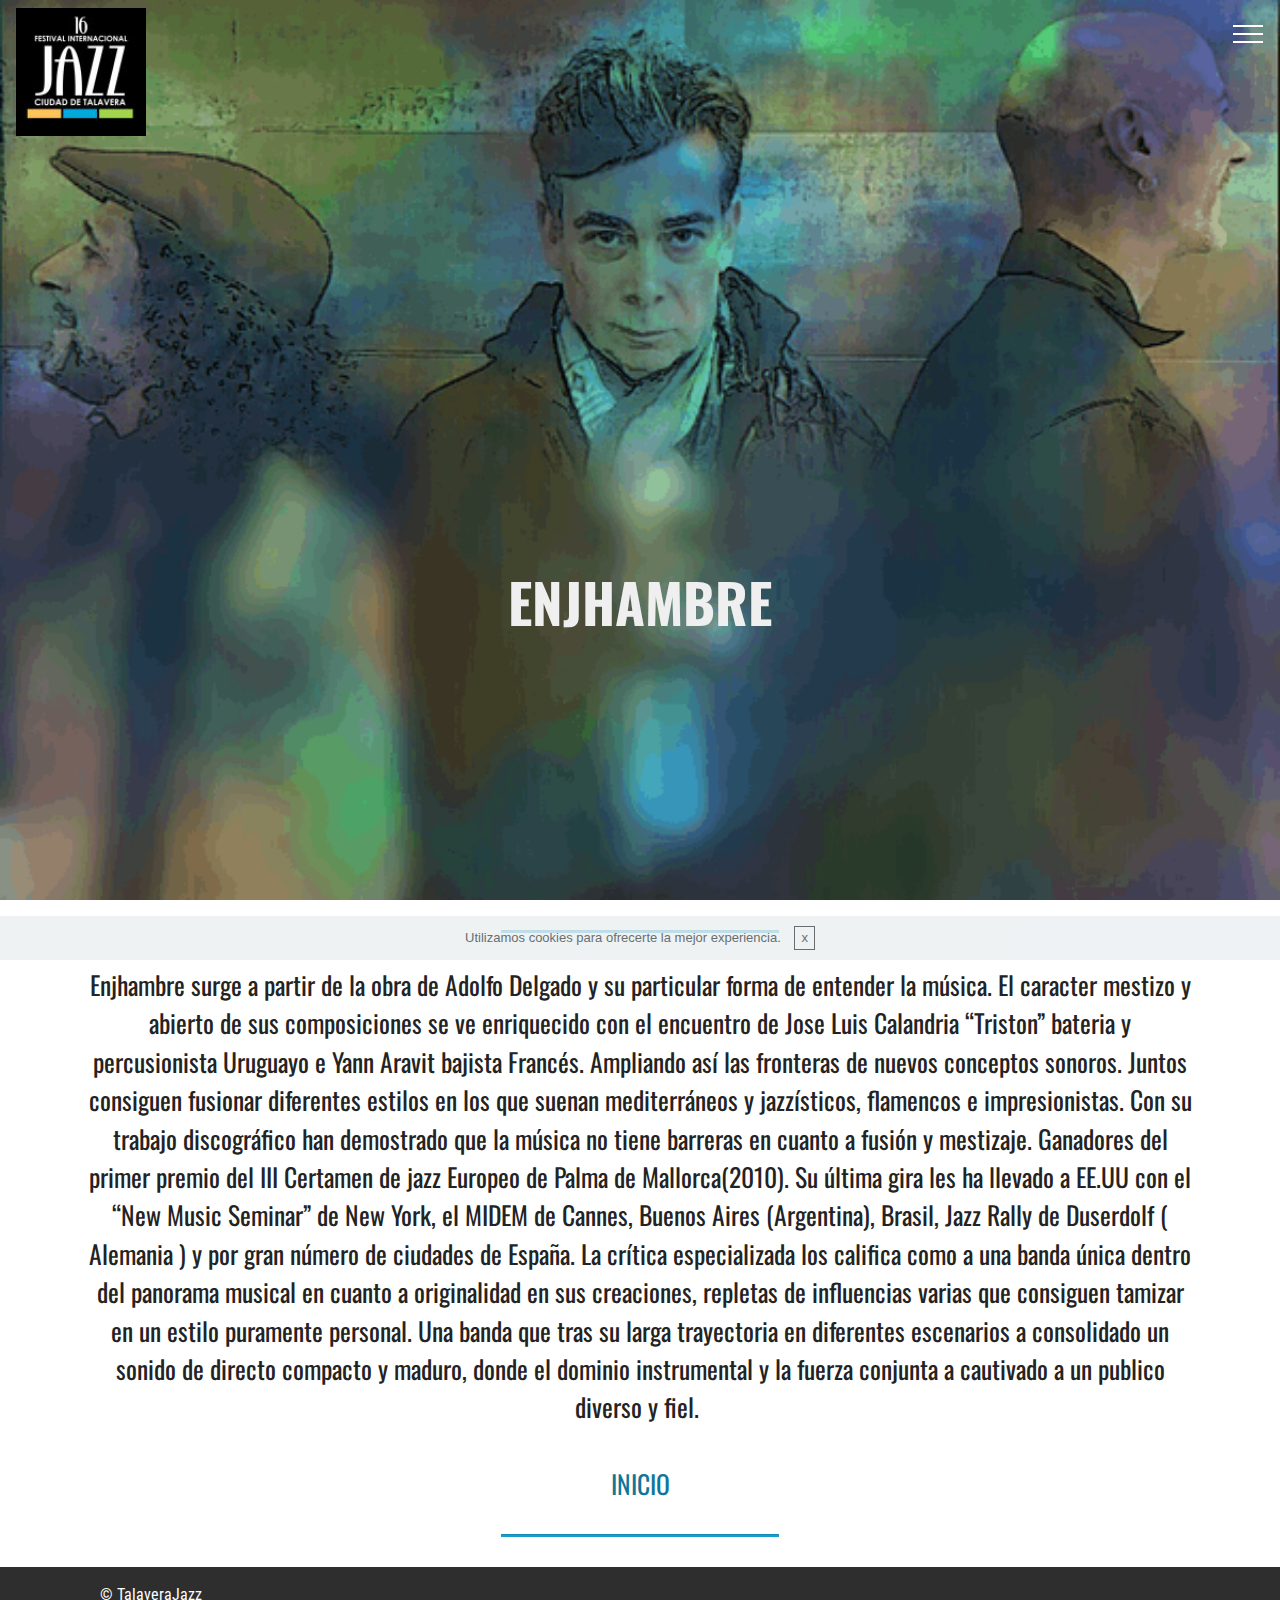
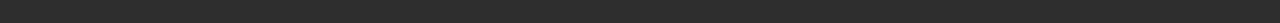
==== 20julio.html @ f75c5e47 "create github pages" ====
<!DOCTYPE html>
<html >
<head>
  <!-- Site made with Mobirise Website Builder v4.7.8, https://mobirise.com -->
  <meta charset="UTF-8">
  <meta http-equiv="X-UA-Compatible" content="IE=edge">
  <meta name="generator" content="Mobirise v4.7.8, mobirise.com">
  <meta name="viewport" content="width=device-width, initial-scale=1, minimum-scale=1">
  <link rel="shortcut icon" href="assets/images/logo2018-1-122x122.jpg" type="image/x-icon">
  <meta name="description" content="ENJHAMBRE">
  <title>ENJHAMBRE</title>
  <link rel="stylesheet" href="assets/web/assets/mobirise-icons/mobirise-icons.css">
  <link rel="stylesheet" href="assets/tether/tether.min.css">
  <link rel="stylesheet" href="assets/bootstrap/css/bootstrap.min.css">
  <link rel="stylesheet" href="assets/bootstrap/css/bootstrap-grid.min.css">
  <link rel="stylesheet" href="assets/bootstrap/css/bootstrap-reboot.min.css">
  <link rel="stylesheet" href="assets/dropdown/css/style.css">
  <link rel="stylesheet" href="assets/theme/css/style.css">
  <link rel="stylesheet" href="assets/mobirise/css/mbr-additional.css" type="text/css">
  
  
  
</head>
<body>

<!-- Google Analytics -->
<script>
  (function(i,s,o,g,r,a,m){i['GoogleAnalyticsObject']=r;i[r]=i[r]||function(){
  (i[r].q=i[r].q||[]).push(arguments)},i[r].l=1*new Date();a=s.createElement(o),
  m=s.getElementsByTagName(o)[0];a.async=1;a.src=g;m.parentNode.insertBefore(a,m)
  })(window,document,'script','https://www.google-analytics.com/analytics.js','ga');

  ga('create', 'UA-103065297-1', 'auto');
  ga('send', 'pageview');

</script>
<!-- /Google Analytics -->


  <section class="menu cid-qXFlq25QWg" once="menu" id="menu1-73">

    

    <nav class="navbar navbar-expand beta-menu navbar-dropdown align-items-center navbar-fixed-top collapsed bg-color transparent">
        <button class="navbar-toggler navbar-toggler-right" type="button" data-toggle="collapse" data-target="#navbarSupportedContent" aria-controls="navbarSupportedContent" aria-expanded="false" aria-label="Toggle navigation">
            <div class="hamburger">
                <span></span>
                <span></span>
                <span></span>
                <span></span>
            </div>
        </button>
        <div class="menu-logo">
            <div class="navbar-brand">
                <span class="navbar-logo">
                    <a href="https://talaverajazz.github.io/xvifestival/">
                         <img src="assets/images/logo2018-1-122x122.jpg" alt="XVI festival Jazz Ciudad de Talavera 2018" title="XVI festival Jazz Ciudad de Talavera 2018" style="height: 8rem;">
                    </a>
                </span>
                
            </div>
        </div>
        <div class="collapse navbar-collapse" id="navbarSupportedContent">
            <ul class="navbar-nav nav-dropdown nav-right" data-app-modern-menu="true"><li class="nav-item">
                    <a class="nav-link link text-white display-4" href="index.html#image1-1p">INICIO
                        </a>
                </li><li class="nav-item"><a class="nav-link link text-white display-4" href="index.html#content4-2m">VIERNES20Julio
                        </a></li><li class="nav-item"><a class="nav-link link text-white display-4" href="index.html#content4-2o">SÁBADO21Julio
                        </a></li><li class="nav-item"><a class="nav-link link text-white display-4" href="index.html#content4-2r">DOMINGO22Julio
                        </a></li><li class="nav-item dropdown"><a class="nav-link link text-white dropdown-toggle display-4" href="index.html#content4-2r" data-toggle="dropdown-submenu" aria-expanded="false">PLAZA DEL PAN
                        </a><div class="dropdown-menu"><a class="text-white dropdown-item display-4" href="index.html#content4-2s">LUNES23Julio</a><a class="text-white dropdown-item display-4" href="index.html#content4-2v">MARTES24Julio</a><a class="text-white dropdown-item display-4" href="index.html#content4-2w">MÍERCOLES25Julio</a><a class="text-white dropdown-item display-4" href="index.html#content4-2z">JUEVES26Julio</a><a class="text-white dropdown-item display-4" href="index.html#content4-30">VIERNES27Julio</a><a class="text-white dropdown-item display-4" href="index.html#content4-33">SÁBADO28Julio</a></div></li><li class="nav-item"><a class="nav-link link text-white display-4" href="index.html#content4-79">OTRAS ACTIVIDADES
                        </a></li></ul>
            
        </div>
    </nav>
</section>

<section class="engine"><a href="https://mobirise.me/b">how to create a site</a></section><section class="cid-qXkf7nxvhp mbr-fullscreen mbr-parallax-background" id="header2-3w">

    

    

    <div class="container align-center">
        <div class="row justify-content-md-center">
            <div class="mbr-white col-md-10">
                <h1 class="mbr-section-title mbr-bold pb-3 mbr-fonts-style display-1">
                    <br><br><br><br><br>ENJHAMBRE</h1>
                
                
                
            </div>
        </div>
    </div>
    
</section>

<section class="mbr-section article content9 cid-qXkf96pEh8" id="content9-3x">
    
     

    <div class="container">
        <div class="inner-container" style="width: 100%;">
            <hr class="line" style="width: 25%;">
            <div class="section-text align-center mbr-fonts-style display-5">Enjhambre surge a partir de la obra de Adolfo Delgado y su particular  forma de entender la música. El caracter mestizo y abierto de sus composiciones se ve enriquecido con el encuentro de Jose Luis Calandria “Triston” bateria y percusionista Uruguayo e Yann Aravit bajista Francés. Ampliando así las fronteras de nuevos conceptos sonoros. Juntos consiguen fusionar diferentes estilos en los que suenan mediterráneos y jazzísticos, flamencos e impresionistas. Con su trabajo discográfico han demostrado que la música no tiene barreras en cuanto a fusión y mestizaje. Ganadores del primer premio del III Certamen de jazz Europeo de Palma de Mallorca(2010). Su última gira les ha llevado a EE.UU con el “New Music Seminar” de New York, el MIDEM de Cannes, Buenos Aires (Argentina), Brasil, Jazz Rally de Duserdolf ( Alemania ) y por gran número de ciudades de España. La crítica especializada los califica como a una banda única dentro del panorama musical en cuanto a originalidad en sus creaciones, repletas de influencias varias que consiguen tamizar en un estilo puramente personal. Una banda que tras su larga trayectoria en diferentes escenarios a consolidado un sonido de directo compacto y maduro, donde el dominio instrumental y la fuerza conjunta a cautivado a un publico diverso y fiel.&nbsp;<br><br><a href="index.html#content4-7f">INICIO</a></div>
            <hr class="line" style="width: 25%;">
        </div>
        </div>
</section>

<section once="" class="cid-qVIsRPzZcL" id="footer6-3v">

    

    

    <div class="container">
        <div class="media-container-row align-center mbr-white">
            <div class="col-12">
                <p class="mbr-text mb-0 mbr-fonts-style display-7">
                    © TalaveraJazz</p>
            </div>
        </div>
    </div>
</section>


  <script src="assets/web/assets/jquery/jquery.min.js"></script>
  <script src="assets/popper/popper.min.js"></script>
  <script src="assets/tether/tether.min.js"></script>
  <script src="assets/bootstrap/js/bootstrap.min.js"></script>
  <script src="assets/cookies-alert-plugin/cookies-alert-core.js"></script>
  <script src="assets/cookies-alert-plugin/cookies-alert-script.js"></script>
  <script src="assets/dropdown/js/script.min.js"></script>
  <script src="assets/touchswipe/jquery.touch-swipe.min.js"></script>
  <script src="assets/parallax/jarallax.min.js"></script>
  <script src="assets/smoothscroll/smooth-scroll.js"></script>
  <script src="assets/theme/js/script.js"></script>
  
  
<input name="cookieData" type="hidden" data-cookie-text="Utilizamos cookies para ofrecerte la mejor experiencia. ">
  </body>
</html>
---- assets/web/assets/mobirise-icons/mobirise-icons.css ----
@font-face {
  font-family: 'MobiriseIcons';
  src:  url('mobirise-icons.eot?spat4u');
  src:  url('mobirise-icons.eot?spat4u#iefix') format('embedded-opentype'),
    url('mobirise-icons.ttf?spat4u') format('truetype'),
    url('mobirise-icons.woff?spat4u') format('woff'),
    url('mobirise-icons.svg?spat4u#MobiriseIcons') format('svg');
  font-weight: normal;
  font-style: normal;
}

[class^="mbri-"], [class*=" mbri-"] {
  /* use !important to prevent issues with browser extensions that change fonts */
  font-family: MobiriseIcons !important;
  speak: none;
  font-style: normal;
  font-weight: normal;
  font-variant: normal;
  text-transform: none;
  line-height: 1;

  /* Better Font Rendering =========== */
  -webkit-font-smoothing: antialiased;
  -moz-osx-font-smoothing: grayscale;
}

.mbri-add-submenu:before {
  content: "\e900";
}
.mbri-alert:before {
  content: "\e901";
}
.mbri-align-center:before {
  content: "\e902";
}
.mbri-align-justify:before {
  content: "\e903";
}
.mbri-align-left:before {
  content: "\e904";
}
.mbri-align-right:before {
  content: "\e905";
}
.mbri-android:before {
  content: "\e906";
}
.mbri-apple:before {
  content: "\e907";
}
.mbri-arrow-down:before {
  content: "\e908";
}
.mbri-arrow-next:before {
  content: "\e909";
}
.mbri-arrow-prev:before {
  content: "\e90a";
}
.mbri-arrow-up:before {
  content: "\e90b";
}
.mbri-bold:before {
  content: "\e90c";
}
.mbri-bookmark:before {
  content: "\e90d";
}
.mbri-bootstrap:before {
  content: "\e90e";
}
.mbri-briefcase:before {
  content: "\e90f";
}
.mbri-browse:before {
  content: "\e910";
}
.mbri-bulleted-list:before {
  content: "\e911";
}
.mbri-calendar:before {
  content: "\e912";
}
.mbri-camera:before {
  content: "\e913";
}
.mbri-cart-add:before {
  content: "\e914";
}
.mbri-cart-full:before {
  content: "\e915";
}
.mbri-cash:before {
  content: "\e916";
}
.mbri-change-style:before {
  content: "\e917";
}
.mbri-chat:before {
  content: "\e918";
}
.mbri-clock:before {
  content: "\e919";
}
.mbri-close:before {
  content: "\e91a";
}
.mbri-cloud:before {
  content: "\e91b";
}
.mbri-code:before {
  content: "\e91c";
}
.mbri-contact-form:before {
  content: "\e91d";
}
.mbri-credit-card:before {
  content: "\e91e";
}
.mbri-cursor-click:before {
  content: "\e91f";
}
.mbri-cust-feedback:before {
  content: "\e920";
}
.mbri-database:before {
  content: "\e921";
}
.mbri-delivery:before {
  content: "\e922";
}
.mbri-desktop:before {
  content: "\e923";
}
.mbri-devices:before {
  content: "\e924";
}
.mbri-down:before {
  content: "\e925";
}
.mbri-download:before {
  content: "\e989";
}
.mbri-drag-n-drop:before {
  content: "\e927";
}
.mbri-drag-n-drop2:before {
  content: "\e928";
}
.mbri-edit:before {
  content: "\e929";
}
.mbri-edit2:before {
  content: "\e92a";
}
.mbri-error:before {
  content: "\e92b";
}
.mbri-extension:before {
  content: "\e92c";
}
.mbri-features:before {
  content: "\e92d";
}
.mbri-file:before {
  content: "\e92e";
}
.mbri-flag:before {
  content: "\e92f";
}
.mbri-folder:before {
  content: "\e930";
}
.mbri-gift:before {
  content: "\e931";
}
.mbri-github:before {
  content: "\e932";
}
.mbri-globe:before {
  content: "\e933";
}
.mbri-globe-2:before {
  content: "\e934";
}
.mbri-growing-chart:before {
  content: "\e935";
}
.mbri-hearth:before {
  content: "\e936";
}
.mbri-help:before {
  content: "\e937";
}
.mbri-home:before {
  content: "\e938";
}
.mbri-hot-cup:before {
  content: "\e939";
}
.mbri-idea:before {
  content: "\e93a";
}
.mbri-image-gallery:before {
  content: "\e93b";
}
.mbri-image-slider:before {
  content: "\e93c";
}
.mbri-info:before {
  content: "\e93d";
}
.mbri-italic:before {
  content: "\e93e";
}
.mbri-key:before {
  content: "\e93f";
}
.mbri-laptop:before {
  content: "\e940";
}
.mbri-layers:before {
  content: "\e941";
}
.mbri-left-right:before {
  content: "\e942";
}
.mbri-left:before {
  content: "\e943";
}
.mbri-letter:before {
  content: "\e944";
}
.mbri-like:before {
  content: "\e945";
}
.mbri-link:before {
  content: "\e946";
}
.mbri-lock:before {
  content: "\e947";
}
.mbri-login:before {
  content: "\e948";
}
.mbri-logout:before {
  content: "\e949";
}
.mbri-magic-stick:before {
  content: "\e94a";
}
.mbri-map-pin:before {
  content: "\e94b";
}
.mbri-menu:before {
  content: "\e94c";
}
.mbri-mobile:before {
  content: "\e94d";
}
.mbri-mobile2:before {
  content: "\e94e";
}
.mbri-mobirise:before {
  content: "\e94f";
}
.mbri-more-horizontal:before {
  content: "\e950";
}
.mbri-more-vertical:before {
  content: "\e951";
}
.mbri-music:before {
  content: "\e952";
}
.mbri-new-file:before {
  content: "\e953";
}
.mbri-numbered-list:before {
  content: "\e954";
}
.mbri-opened-folder:before {
  content: "\e955";
}
.mbri-pages:before {
  content: "\e956";
}
.mbri-paper-plane:before {
  content: "\e957";
}
.mbri-paperclip:before {
  content: "\e958";
}
.mbri-photo:before {
  content: "\e959";
}
.mbri-photos:before {
  content: "\e95a";
}
.mbri-pin:before {
  content: "\e95b";
}
.mbri-play:before {
  content: "\e95c";
}
.mbri-plus:before {
  content: "\e95d";
}
.mbri-preview:before {
  content: "\e95e";
}
.mbri-print:before {
  content: "\e95f";
}
.mbri-protect:before {
  content: "\e960";
}
.mbri-question:before {
  content: "\e961";
}
.mbri-quote-left:before {
  content: "\e962";
}
.mbri-quote-right:before {
  content: "\e963";
}
.mbri-refresh:before {
  content: "\e964";
}
.mbri-responsive:before {
  content: "\e965";
}
.mbri-right:before {
  content: "\e966";
}
.mbri-rocket:before {
  content: "\e967";
}
.mbri-sad-face:before {
  content: "\e968";
}
.mbri-sale:before {
  content: "\e969";
}
.mbri-save:before {
  content: "\e96a";
}
.mbri-search:before {
  content: "\e96b";
}
.mbri-setting:before {
  content: "\e96c";
}
.mbri-setting2:before {
  content: "\e96d";
}
.mbri-setting3:before {
  content: "\e96e";
}
.mbri-share:before {
  content: "\e96f";
}
.mbri-shopping-bag:before {
  content: "\e970";
}
.mbri-shopping-basket:before {
  content: "\e971";
}
.mbri-shopping-cart:before {
  content: "\e972";
}
.mbri-sites:before {
  content: "\e973";
}
.mbri-smile-face:before {
  content: "\e974";
}
.mbri-speed:before {
  content: "\e975";
}
.mbri-star:before {
  content: "\e976";
}
.mbri-success:before {
  content: "\e977";
}
.mbri-sun:before {
  content: "\e978";
}
.mbri-sun2:before {
  content: "\e979";
}
.mbri-tablet:before {
  content: "\e97a";
}
.mbri-tablet-vertical:before {
  content: "\e97b";
}
.mbri-target:before {
  content: "\e97c";
}
.mbri-timer:before {
  content: "\e97d";
}
.mbri-to-ftp:before {
  content: "\e97e";
}
.mbri-to-local-drive:before {
  content: "\e97f";
}
.mbri-touch-swipe:before {
  content: "\e980";
}
.mbri-touch:before {
  content: "\e981";
}
.mbri-trash:before {
  content: "\e982";
}
.mbri-underline:before {
  content: "\e983";
}
.mbri-unlink:before {
  content: "\e984";
}
.mbri-unlock:before {
  content: "\e985";
}
.mbri-up-down:before {
  content: "\e986";
}
.mbri-up:before {
  content: "\e987";
}
.mbri-update:before {
  content: "\e988";
}
.mbri-upload:before {
 content: "\e926"; 
}
.mbri-user:before {
  content: "\e98a";
}
.mbri-user2:before {
  content: "\e98b";
}
.mbri-users:before {
  content: "\e98c";
}
.mbri-video:before {
  content: "\e98d";
}
.mbri-video-play:before {
  content: "\e98e";
}
.mbri-watch:before {
  content: "\e98f";
}
.mbri-website-theme:before {
  content: "\e990";
}
.mbri-wifi:before {
  content: "\e991";
}
.mbri-windows:before {
  content: "\e992";
}
.mbri-zoom-out:before {
  content: "\e993";
}
.mbri-redo:before {
  content: "\e994";
}
.mbri-undo:before {
  content: "\e995";
}
---- assets/dropdown/css/style.css ----
.navbar-dropdown {
  left: 0;
  padding: 0;
  position: absolute;
  right: 0;
  top: 0;
  transition: all 0.45s ease;
  z-index: 1030;
  background: #282828; }
  .navbar-dropdown .navbar-logo {
    margin-right: 0.8rem;
    transition: margin 0.3s ease-in-out;
    vertical-align: middle; }
    .navbar-dropdown .navbar-logo img {
      height: 3.125rem;
      transition: all 0.3s ease-in-out; }
    .navbar-dropdown .navbar-logo.mbr-iconfont {
      font-size: 3.125rem;
      line-height: 3.125rem; }
  .navbar-dropdown .navbar-caption {
    font-weight: 700;
    white-space: normal;
    vertical-align: -4px;
    line-height: 3.125rem !important; }
    .navbar-dropdown .navbar-caption, .navbar-dropdown .navbar-caption:hover {
      color: inherit;
      text-decoration: none; }
  .navbar-dropdown .mbr-iconfont + .navbar-caption {
    vertical-align: -1px; }
  .navbar-dropdown.navbar-fixed-top {
    position: fixed; }
  .navbar-dropdown .navbar-brand span {
    vertical-align: -4px; }
  .navbar-dropdown.bg-color.transparent {
    background: none; }
  .navbar-dropdown.navbar-short .navbar-brand {
    padding: 0.625rem 0; }
    .navbar-dropdown.navbar-short .navbar-brand span {
      vertical-align: -1px; }
  .navbar-dropdown.navbar-short .navbar-caption {
    line-height: 2.375rem !important;
    vertical-align: -2px; }
  .navbar-dropdown.navbar-short .navbar-logo {
    margin-right: 0.5rem; }
    .navbar-dropdown.navbar-short .navbar-logo img {
      height: 2.375rem; }
    .navbar-dropdown.navbar-short .navbar-logo.mbr-iconfont {
      font-size: 2.375rem;
      line-height: 2.375rem; }
  .navbar-dropdown.navbar-short .mbr-table-cell {
    height: 3.625rem; }
  .navbar-dropdown .navbar-close {
    left: 0.6875rem;
    position: fixed;
    top: 0.75rem;
    z-index: 1000; }
  .navbar-dropdown .hamburger-icon {
    content: "";
    display: inline-block;
    vertical-align: middle;
    width: 16px;
    -webkit-box-shadow: 0 -6px 0 1px #282828,0 0 0 1px #282828,0 6px 0 1px #282828;
    -moz-box-shadow: 0 -6px 0 1px #282828,0 0 0 1px #282828,0 6px 0 1px #282828;
    box-shadow: 0 -6px 0 1px #282828,0 0 0 1px #282828,0 6px 0 1px #282828; }

.dropdown-menu .dropdown-toggle[data-toggle="dropdown-submenu"]::after {
  border-bottom: 0.35em solid transparent;
  border-left: 0.35em solid;
  border-right: 0;
  border-top: 0.35em solid transparent;
  margin-left: 0.3rem; }

.dropdown-menu .dropdown-item:focus {
  outline: 0; }

.nav-dropdown {
  font-size: 0.75rem;
  font-weight: 500;
  height: auto !important; }
  .nav-dropdown .nav-btn {
    padding-left: 1rem; }
  .nav-dropdown .link {
    margin: .667em 1.667em;
    font-weight: 500;
    padding: 0;
    transition: color .2s ease-in-out; }
    .nav-dropdown .link.dropdown-toggle {
      margin-right: 2.583em; }
      .nav-dropdown .link.dropdown-toggle::after {
        margin-left: .25rem;
        border-top: 0.35em solid;
        border-right: 0.35em solid transparent;
        border-left: 0.35em solid transparent;
        border-bottom: 0; }
      .nav-dropdown .link.dropdown-toggle[aria-expanded="true"] {
        margin: 0;
        padding: 0.667em 3.263em  0.667em 1.667em; }
  .nav-dropdown .link::after,
  .nav-dropdown .dropdown-item::after {
    color: inherit; }
  .nav-dropdown .btn {
    font-size: 0.75rem;
    font-weight: 700;
    letter-spacing: 0;
    margin-bottom: 0;
    padding-left: 1.25rem;
    padding-right: 1.25rem; }
  .nav-dropdown .dropdown-menu {
    border-radius: 0;
    border: 0;
    left: 0;
    margin: 0;
    padding-bottom: 1.25rem;
    padding-top: 1.25rem;
    position: relative; }
  .nav-dropdown .dropdown-submenu {
    margin-left: 0.125rem;
    top: 0; }
  .nav-dropdown .dropdown-item {
    font-weight: 500;
    line-height: 2;
    padding: 0.3846em 4.615em 0.3846em 1.5385em;
    position: relative;
    transition: color .2s ease-in-out, background-color .2s ease-in-out; }
    .nav-dropdown .dropdown-item::after {
      margin-top: -0.3077em;
      position: absolute;
      right: 1.1538em;
      top: 50%; }
    .nav-dropdown .dropdown-item:focus, .nav-dropdown .dropdown-item:hover {
      background: none; }

@media (max-width: 767px) {
  .nav-dropdown.navbar-toggleable-sm {
    bottom: 0;
    display: none;
    left: 0;
    overflow-x: hidden;
    position: fixed;
    top: 0;
    transform: translateX(-100%);
    -ms-transform: translateX(-100%);
    -webkit-transform: translateX(-100%);
    width: 18.75rem;
    z-index: 999; } }
.nav-dropdown.navbar-toggleable-xl {
  bottom: 0;
  display: none;
  left: 0;
  overflow-x: hidden;
  position: fixed;
  top: 0;
  transform: translateX(-100%);
  -ms-transform: translateX(-100%);
  -webkit-transform: translateX(-100%);
  width: 18.75rem;
  z-index: 999; }

.nav-dropdown-sm {
  display: block !important;
  overflow-x: hidden;
  overflow: auto;
  padding-top: 3.875rem; }
  .nav-dropdown-sm::after {
    content: "";
    display: block;
    height: 3rem;
    width: 100%; }
  .nav-dropdown-sm.collapse.in ~ .navbar-close {
    display: block !important; }
  .nav-dropdown-sm.collapsing, .nav-dropdown-sm.collapse.in {
    transform: translateX(0);
    -ms-transform: translateX(0);
    -webkit-transform: translateX(0);
    transition: all 0.25s ease-out;
    -webkit-transition: all 0.25s ease-out;
    background: #282828; }
  .nav-dropdown-sm.collapsing[aria-expanded="false"] {
    transform: translateX(-100%);
    -ms-transform: translateX(-100%);
    -webkit-transform: translateX(-100%); }
  .nav-dropdown-sm .nav-item {
    display: block;
    margin-left: 0 !important;
    padding-left: 0; }
  .nav-dropdown-sm .link,
  .nav-dropdown-sm .dropdown-item {
    border-top: 1px dotted rgba(255, 255, 255, 0.1);
    font-size: 0.8125rem;
    line-height: 1.6;
    margin: 0 !important;
    padding: 0.875rem 2.4rem 0.875rem 1.5625rem !important;
    position: relative;
    white-space: normal; }
    .nav-dropdown-sm .link:focus, .nav-dropdown-sm .link:hover,
    .nav-dropdown-sm .dropdown-item:focus,
    .nav-dropdown-sm .dropdown-item:hover {
      background: rgba(0, 0, 0, 0.2) !important;
      color: #c0a375; }
  .nav-dropdown-sm .nav-btn {
    position: relative;
    padding: 1.5625rem 1.5625rem 0 1.5625rem; }
    .nav-dropdown-sm .nav-btn::before {
      border-top: 1px dotted rgba(255, 255, 255, 0.1);
      content: "";
      left: 0;
      position: absolute;
      top: 0;
      width: 100%; }
    .nav-dropdown-sm .nav-btn + .nav-btn {
      padding-top: 0.625rem; }
      .nav-dropdown-sm .nav-btn + .nav-btn::before {
        display: none; }
  .nav-dropdown-sm .btn {
    padding: 0.625rem 0; }
  .nav-dropdown-sm .dropdown-toggle[data-toggle="dropdown-submenu"]::after {
    margin-left: .25rem;
    border-top: 0.35em solid;
    border-right: 0.35em solid transparent;
    border-left: 0.35em solid transparent;
    border-bottom: 0; }
  .nav-dropdown-sm .dropdown-toggle[data-toggle="dropdown-submenu"][aria-expanded="true"]::after {
    border-top: 0;
    border-right: 0.35em solid transparent;
    border-left: 0.35em solid transparent;
    border-bottom: 0.35em solid; }
  .nav-dropdown-sm .dropdown-menu {
    margin: 0;
    padding: 0;
    position: relative;
    top: 0;
    left: 0;
    width: 100%;
    border: 0;
    float: none;
    border-radius: 0;
    background: none; }
  .nav-dropdown-sm .dropdown-submenu {
    left: 100%;
    margin-left: 0.125rem;
    margin-top: -1.25rem;
    top: 0; }

.navbar-toggleable-sm .nav-dropdown .dropdown-menu {
  position: absolute; }

.navbar-toggleable-sm .nav-dropdown .dropdown-submenu {
  left: 100%;
  margin-left: 0.125rem;
  margin-top: -1.25rem;
  top: 0; }

.navbar-toggleable-sm.opened .nav-dropdown .dropdown-menu {
  position: relative; }

.navbar-toggleable-sm.opened .nav-dropdown .dropdown-submenu {
  left: 0;
  margin-left: 00rem;
  margin-top: 0rem;
  top: 0; }

.is-builder .nav-dropdown.collapsing {
  transition: none !important; }

/*# sourceMappingURL=style.css.map */
---- assets/theme/css/style.css ----
/*!
 * Mobirise v4 theme (https://mobirise.com/)
 * Copyright 2017 Mobirise
 */
section {
  background-color: #eeeeee; }

section,
.container,
.container-fluid {
  position: relative;
  word-wrap: break-word; }

a.mbr-iconfont:hover {
  text-decoration: none; }

.article .lead p, .article .lead ul, .article .lead ol, .article .lead pre, .article .lead blockquote {
  margin-bottom: 0; }

a {
  font-style: normal;
  font-weight: 400;
  cursor: pointer; }
  a, a:hover {
    text-decoration: none; }

figure {
  margin-bottom: 0; }

body {
  color: #232323; }

h1, h2, h3, h4, h5, h6,
.h1, .h2, .h3, .h4, .h5, .h6,
.display-1, .display-2, .display-3, .display-4 {
  line-height: 1;
  word-break: break-word;
  word-wrap: break-word; }

b, strong {
  font-weight: bold; }

blockquote {
  padding: 10px 0 10px 20px;
  position: relative;
  border-left: 2px solid;
  border-color: #ff3366; }

input:-webkit-autofill, input:-webkit-autofill:hover, input:-webkit-autofill:focus, input:-webkit-autofill:active {
  transition-delay: 9999s;
  transition-property: background-color, color; }

textarea[type="hidden"] {
  display: none; }

body {
  position: relative; }

section {
  background-position: 50% 50%;
  background-repeat: no-repeat;
  background-size: cover; }
  section .mbr-background-video,
  section .mbr-background-video-preview {
    position: absolute;
    bottom: 0;
    left: 0;
    right: 0;
    top: 0; }

.hidden {
  visibility: hidden; }

.mbr-z-index20 {
  z-index: 20; }

/*! Base colors */
.mbr-white {
  color: #ffffff; }

.mbr-black {
  color: #000000; }

.mbr-bg-white {
  background-color: #ffffff; }

.mbr-bg-black {
  background-color: #000000; }

/*! Text-aligns */
.align-left {
  text-align: left; }

.align-center {
  text-align: center; }

.align-right {
  text-align: right; }

@media (max-width: 767px) {
  .align-left, .align-center, .align-right, .mbr-section-btn, .mbr-section-title {
    text-align: center; } }
/*! Font-weight  */
.mbr-light {
  font-weight: 300; }

.mbr-regular {
  font-weight: 400; }

.mbr-semibold {
  font-weight: 500; }

.mbr-bold {
  font-weight: 700; }

/*! Media  */
.media-size-item {
  -webkit-flex: 1 1 auto;
  -moz-flex: 1 1 auto;
  -ms-flex: 1 1 auto;
  -o-flex: 1 1 auto;
  flex: 1 1 auto; }

.media-content {
  -webkit-flex-basis: 100%;
  flex-basis: 100%; }

.media-container-row {
  display: -ms-flexbox;
  display: -webkit-flex;
  display: flex;
  -webkit-flex-direction: row;
  -ms-flex-direction: row;
  flex-direction: row;
  -webkit-flex-wrap: wrap;
  -ms-flex-wrap: wrap;
  flex-wrap: wrap;
  -webkit-justify-content: center;
  -ms-flex-pack: center;
  justify-content: center;
  -webkit-align-content: center;
  -ms-flex-line-pack: center;
  align-content: center;
  -webkit-align-items: start;
  -ms-flex-align: start;
  align-items: start; }
  .media-container-row .media-size-item {
    width: 400px; }

.media-container-column {
  display: -ms-flexbox;
  display: -webkit-flex;
  display: flex;
  -webkit-flex-direction: column;
  -ms-flex-direction: column;
  flex-direction: column;
  -webkit-flex-wrap: wrap;
  -ms-flex-wrap: wrap;
  flex-wrap: wrap;
  -webkit-justify-content: center;
  -ms-flex-pack: center;
  justify-content: center;
  -webkit-align-content: center;
  -ms-flex-line-pack: center;
  align-content: center;
  -webkit-align-items: stretch;
  -ms-flex-align: stretch;
  align-items: stretch; }
  .media-container-column > * {
    width: 100%; }

@media (min-width: 992px) {
  .media-container-row {
    -webkit-flex-wrap: nowrap;
    -ms-flex-wrap: nowrap;
    flex-wrap: nowrap; } }
figure {
  overflow: hidden; }

figure[mbr-media-size] {
  transition: width 0.1s; }

.mbr-figure img, .mbr-figure iframe {
  display: block;
  width: 100%; }

.card {
  background-color: transparent;
  border: none; }

.card-img {
  text-align: center;
  flex-shrink: 0; }

.media {
  max-width: 100%;
  margin: 0 auto; }

.mbr-figure {
  -ms-flex-item-align: center;
  -ms-grid-row-align: center;
  -webkit-align-self: center;
  align-self: center; }

.media-container > div {
  max-width: 100%; }

.mbr-figure img, .card-img img {
  width: 100%; }

@media (max-width: 991px) {
  .media-size-item {
    width: auto !important; }

  .media {
    width: auto; }

  .mbr-figure {
    width: 100% !important; } }
/*! Buttons */
.mbr-section-btn {
  margin-left: -.25rem;
  margin-right: -.25rem;
  font-size: 0; }

nav .mbr-section-btn {
  margin-left: 0rem;
  margin-right: 0rem; }

/*! Btn icon margin */
.btn .mbr-iconfont, .btn.btn-sm .mbr-iconfont {
  cursor: pointer;
  margin-right: 0.5rem; }

.btn.btn-md .mbr-iconfont, .btn.btn-md .mbr-iconfont {
  margin-right: 0.8rem; }

.mbr-regular {
  font-weight: 400; }

.mbr-semibold {
  font-weight: 500; }

.mbr-bold {
  font-weight: 700; }

[type="submit"] {
  -webkit-appearance: none; }

/*! Full-screen */
.mbr-fullscreen .mbr-overlay {
  min-height: 100vh; }

.mbr-fullscreen {
  display: flex;
  display: -webkit-flex;
  display: -moz-flex;
  display: -ms-flex;
  display: -o-flex;
  align-items: center;
  -webkit-align-items: center;
  min-height: 100vh;
  padding-top: 3rem;
  padding-bottom: 3rem; }

/*! Map */
.map {
  height: 25rem;
  position: relative; }
  .map iframe {
    width: 100%;
    height: 100%; }

/* Form */
.form-asterisk {
  font-family: initial;
  position: absolute;
  top: -2px;
  font-weight: normal; }

/*! Scroll to top arrow */
.mbr-arrow-up {
  bottom: 25px;
  right: 90px;
  position: fixed;
  text-align: right;
  z-index: 5000;
  color: #ffffff;
  font-size: 32px;
  transform: rotate(180deg);
  -webkit-transform: rotate(180deg); }

.mbr-arrow-up a {
  background: rgba(0, 0, 0, 0.2);
  border-radius: 3px;
  color: #fff;
  display: inline-block;
  height: 60px;
  width: 60px;
  outline-style: none !important;
  position: relative;
  text-decoration: none;
  transition: all .3s ease-in-out;
  cursor: pointer;
  text-align: center; }
  .mbr-arrow-up a:hover {
    background-color: rgba(0, 0, 0, 0.4); }
  .mbr-arrow-up a i {
    line-height: 60px; }

.mbr-arrow-up-icon {
  display: block;
  color: #fff; }

.mbr-arrow-up-icon::before {
  content: "\203a";
  display: inline-block;
  font-family: serif;
  font-size: 32px;
  line-height: 1;
  font-style: normal;
  position: relative;
  top: 6px;
  left: -4px;
  -webkit-transform: rotate(-90deg);
  transform: rotate(-90deg); }

/*! Arrow Down */
.mbr-arrow {
  position: absolute;
  bottom: 45px;
  left: 50%;
  width: 60px;
  height: 60px;
  cursor: pointer;
  background-color: rgba(80, 80, 80, 0.5);
  border-radius: 50%;
  -webkit-transform: translateX(-50%);
  transform: translateX(-50%); }
  .mbr-arrow > a {
    display: inline-block;
    text-decoration: none;
    outline-style: none;
    -webkit-animation: arrowdown 1.7s ease-in-out infinite;
    animation: arrowdown 1.7s ease-in-out infinite; }
    .mbr-arrow > a > i {
      position: absolute;
      top: -2px;
      left: 15px;
      font-size: 2rem; }

@keyframes arrowdown {
  0% {
    transform: translateY(0px);
    -webkit-transform: translateY(0px); }
  50% {
    transform: translateY(-5px);
    -webkit-transform: translateY(-5px); }
  100% {
    transform: translateY(0px);
    -webkit-transform: translateY(0px); } }
@-webkit-keyframes arrowdown {
  0% {
    transform: translateY(0px);
    -webkit-transform: translateY(0px); }
  50% {
    transform: translateY(-5px);
    -webkit-transform: translateY(-5px); }
  100% {
    transform: translateY(0px);
    -webkit-transform: translateY(0px); } }
@media (max-width: 500px) {
  .mbr-arrow-up {
    left: 50%;
    right: auto;
    transform: translateX(-50%) rotate(180deg);
    -webkit-transform: translateX(-50%) rotate(180deg); } }
/*Gradients animation*/
@keyframes gradient-animation {
  from {
    background-position: 0% 100%;
    animation-timing-function: ease-in-out; }
  to {
    background-position: 100% 0%;
    animation-timing-function: ease-in-out; } }
@-webkit-keyframes gradient-animation {
  from {
    background-position: 0% 100%;
    animation-timing-function: ease-in-out; }
  to {
    background-position: 100% 0%;
    animation-timing-function: ease-in-out; } }
.bg-gradient {
  background-size: 200% 200%;
  animation: gradient-animation 5s infinite alternate;
  -webkit-animation: gradient-animation 5s infinite alternate; }

.menu .navbar-brand {
  display: -webkit-flex; }
  .menu .navbar-brand span {
    display: flex;
    display: -webkit-flex; }
  .menu .navbar-brand .navbar-caption-wrap {
    display: -webkit-flex; }
  .menu .navbar-brand .navbar-logo img {
    display: -webkit-flex; }
@media (min-width: 768px) and (max-width: 991px) {
  .menu .navbar-toggleable-sm .navbar-nav {
    display: -webkit-box;
    display: -webkit-flex;
    display: -ms-flexbox; } }
@media (min-width: 992px) {
  .menu .navbar-nav.nav-dropdown {
    display: -webkit-flex; }
  .menu .navbar-toggleable-sm .navbar-collapse {
    display: -webkit-flex !important; } }

/*# sourceMappingURL=style.css.map */
.engine {
	position: absolute;
	text-indent: -2400px;
	text-align: center;
	padding: 0;
	top: 0;
	left: -2400px;
}
---- assets/mobirise/css/mbr-additional.css ----
@import url(https://fonts.googleapis.com/css?family=Oswald:200,300,400,500,600,700);
@import url(https://fonts.googleapis.com/css?family=Roboto+Condensed:300,300i,400,400i,700,700i);





body {
  font-style: normal;
  line-height: 1.5;
}
.mbr-section-title {
  font-style: normal;
  line-height: 1.2;
}
.mbr-section-subtitle {
  line-height: 1.3;
}
.mbr-text {
  font-style: normal;
  line-height: 1.6;
}
.display-1 {
  font-family: 'Oswald', sans-serif;
  font-size: 3.4rem;
}
.display-1 > .mbr-iconfont {
  font-size: 5.44rem;
}
.display-2 {
  font-family: 'Oswald', sans-serif;
  font-size: 2.4rem;
}
.display-2 > .mbr-iconfont {
  font-size: 3.84rem;
}
.display-4 {
  font-family: 'Roboto Condensed', sans-serif;
  font-size: 1.2rem;
}
.display-4 > .mbr-iconfont {
  font-size: 1.92rem;
}
.display-5 {
  font-family: 'Oswald', sans-serif;
  font-size: 1.6rem;
}
.display-5 > .mbr-iconfont {
  font-size: 2.56rem;
}
.display-7 {
  font-family: 'Roboto Condensed', sans-serif;
  font-size: 1rem;
}
.display-7 > .mbr-iconfont {
  font-size: 1.6rem;
}
/* ---- Fluid typography for mobile devices ---- */
/* 1.4 - font scale ratio ( bootstrap == 1.42857 ) */
/* 100vw - current viewport width */
/* (48 - 20)  48 == 48rem == 768px, 20 == 20rem == 320px(minimal supported viewport) */
/* 0.65 - min scale variable, may vary */
@media (max-width: 768px) {
  .display-1 {
    font-size: 2.72rem;
    font-size: calc( 1.8399999999999999rem + (3.4 - 1.8399999999999999) * ((100vw - 20rem) / (48 - 20)));
    line-height: calc( 1.4 * (1.8399999999999999rem + (3.4 - 1.8399999999999999) * ((100vw - 20rem) / (48 - 20))));
  }
  .display-2 {
    font-size: 1.92rem;
    font-size: calc( 1.49rem + (2.4 - 1.49) * ((100vw - 20rem) / (48 - 20)));
    line-height: calc( 1.4 * (1.49rem + (2.4 - 1.49) * ((100vw - 20rem) / (48 - 20))));
  }
  .display-4 {
    font-size: 0.96rem;
    font-size: calc( 1.07rem + (1.2 - 1.07) * ((100vw - 20rem) / (48 - 20)));
    line-height: calc( 1.4 * (1.07rem + (1.2 - 1.07) * ((100vw - 20rem) / (48 - 20))));
  }
  .display-5 {
    font-size: 1.28rem;
    font-size: calc( 1.21rem + (1.6 - 1.21) * ((100vw - 20rem) / (48 - 20)));
    line-height: calc( 1.4 * (1.21rem + (1.6 - 1.21) * ((100vw - 20rem) / (48 - 20))));
  }
}
/* Buttons */
.btn {
  font-weight: 500;
  border-width: 2px;
  font-style: normal;
  letter-spacing: 1px;
  margin: .4rem .8rem;
  white-space: normal;
  -webkit-transition: all 0.3s ease-in-out;
  -moz-transition: all 0.3s ease-in-out;
  transition: all 0.3s ease-in-out;
  padding: 1rem 3rem;
  border-radius: 3px;
  display: inline-flex;
  align-items: center;
  justify-content: center;
  word-break: break-word;
}
.btn-sm {
  font-weight: 500;
  letter-spacing: 1px;
  -webkit-transition: all 0.3s ease-in-out;
  -moz-transition: all 0.3s ease-in-out;
  transition: all 0.3s ease-in-out;
  padding: 0.6rem 1.5rem;
  border-radius: 3px;
}
.btn-md {
  font-weight: 500;
  letter-spacing: 1px;
  margin: .4rem .8rem !important;
  -webkit-transition: all 0.3s ease-in-out;
  -moz-transition: all 0.3s ease-in-out;
  transition: all 0.3s ease-in-out;
  padding: 1rem 3rem;
  border-radius: 3px;
}
.btn-lg {
  font-weight: 500;
  letter-spacing: 1px;
  margin: .4rem .8rem !important;
  -webkit-transition: all 0.3s ease-in-out;
  -moz-transition: all 0.3s ease-in-out;
  transition: all 0.3s ease-in-out;
  padding: 1.2rem 3.2rem;
  border-radius: 3px;
}
.bg-primary {
  background-color: #0f7699 !important;
}
.bg-success {
  background-color: #f7ed4a !important;
}
.bg-info {
  background-color: #55b4d4 !important;
}
.bg-warning {
  background-color: #879a9f !important;
}
.bg-danger {
  background-color: #b1a374 !important;
}
.btn-primary,
.btn-primary:active {
  background-color: #0f7699 !important;
  border-color: #0f7699 !important;
  color: #ffffff !important;
}
.btn-primary:hover,
.btn-primary:focus,
.btn-primary.focus,
.btn-primary.active {
  color: #ffffff !important;
  background-color: #084053 !important;
  border-color: #084053 !important;
}
.btn-primary.disabled,
.btn-primary:disabled {
  color: #ffffff !important;
  background-color: #084053 !important;
  border-color: #084053 !important;
}
.btn-secondary,
.btn-secondary:active {
  background-color: #ff3366 !important;
  border-color: #ff3366 !important;
  color: #ffffff !important;
}
.btn-secondary:hover,
.btn-secondary:focus,
.btn-secondary.focus,
.btn-secondary.active {
  color: #ffffff !important;
  background-color: #e50039 !important;
  border-color: #e50039 !important;
}
.btn-secondary.disabled,
.btn-secondary:disabled {
  color: #ffffff !important;
  background-color: #e50039 !important;
  border-color: #e50039 !important;
}
.btn-info,
.btn-info:active {
  background-color: #55b4d4 !important;
  border-color: #55b4d4 !important;
  color: #ffffff !important;
}
.btn-info:hover,
.btn-info:focus,
.btn-info.focus,
.btn-info.active {
  color: #ffffff !important;
  background-color: #2d8fb0 !important;
  border-color: #2d8fb0 !important;
}
.btn-info.disabled,
.btn-info:disabled {
  color: #ffffff !important;
  background-color: #2d8fb0 !important;
  border-color: #2d8fb0 !important;
}
.btn-success,
.btn-success:active {
  background-color: #f7ed4a !important;
  border-color: #f7ed4a !important;
  color: #3f3c03 !important;
}
.btn-success:hover,
.btn-success:focus,
.btn-success.focus,
.btn-success.active {
  color: #3f3c03 !important;
  background-color: #eadd0a !important;
  border-color: #eadd0a !important;
}
.btn-success.disabled,
.btn-success:disabled {
  color: #3f3c03 !important;
  background-color: #eadd0a !important;
  border-color: #eadd0a !important;
}
.btn-warning,
.btn-warning:active {
  background-color: #879a9f !important;
  border-color: #879a9f !important;
  color: #ffffff !important;
}
.btn-warning:hover,
.btn-warning:focus,
.btn-warning.focus,
.btn-warning.active {
  color: #ffffff !important;
  background-color: #617479 !important;
  border-color: #617479 !important;
}
.btn-warning.disabled,
.btn-warning:disabled {
  color: #ffffff !important;
  background-color: #617479 !important;
  border-color: #617479 !important;
}
.btn-danger,
.btn-danger:active {
  background-color: #b1a374 !important;
  border-color: #b1a374 !important;
  color: #ffffff !important;
}
.btn-danger:hover,
.btn-danger:focus,
.btn-danger.focus,
.btn-danger.active {
  color: #ffffff !important;
  background-color: #8b7d4e !important;
  border-color: #8b7d4e !important;
}
.btn-danger.disabled,
.btn-danger:disabled {
  color: #ffffff !important;
  background-color: #8b7d4e !important;
  border-color: #8b7d4e !important;
}
.btn-white {
  color: #333333 !important;
}
.btn-white,
.btn-white:active {
  background-color: #ffffff !important;
  border-color: #ffffff !important;
  color: #808080 !important;
}
.btn-white:hover,
.btn-white:focus,
.btn-white.focus,
.btn-white.active {
  color: #808080 !important;
  background-color: #d9d9d9 !important;
  border-color: #d9d9d9 !important;
}
.btn-white.disabled,
.btn-white:disabled {
  color: #808080 !important;
  background-color: #d9d9d9 !important;
  border-color: #d9d9d9 !important;
}
.btn-black,
.btn-black:active {
  background-color: #333333 !important;
  border-color: #333333 !important;
  color: #ffffff !important;
}
.btn-black:hover,
.btn-black:focus,
.btn-black.focus,
.btn-black.active {
  color: #ffffff !important;
  background-color: #0d0d0d !important;
  border-color: #0d0d0d !important;
}
.btn-black.disabled,
.btn-black:disabled {
  color: #ffffff !important;
  background-color: #0d0d0d !important;
  border-color: #0d0d0d !important;
}
.btn-primary-outline,
.btn-primary-outline:active {
  background: none;
  border-color: #062e3c;
  color: #062e3c;
}
.btn-primary-outline:hover,
.btn-primary-outline:focus,
.btn-primary-outline.focus,
.btn-primary-outline.active {
  color: #ffffff;
  background-color: #0f7699;
  border-color: #0f7699;
}
.btn-primary-outline.disabled,
.btn-primary-outline:disabled {
  color: #ffffff !important;
  background-color: #0f7699 !important;
  border-color: #0f7699 !important;
}
.btn-secondary-outline,
.btn-secondary-outline:active {
  background: none;
  border-color: #cc0033;
  color: #cc0033;
}
.btn-secondary-outline:hover,
.btn-secondary-outline:focus,
.btn-secondary-outline.focus,
.btn-secondary-outline.active {
  color: #ffffff;
  background-color: #ff3366;
  border-color: #ff3366;
}
.btn-secondary-outline.disabled,
.btn-secondary-outline:disabled {
  color: #ffffff !important;
  background-color: #ff3366 !important;
  border-color: #ff3366 !important;
}
.btn-info-outline,
.btn-info-outline:active {
  background: none;
  border-color: #277e9c;
  color: #277e9c;
}
.btn-info-outline:hover,
.btn-info-outline:focus,
.btn-info-outline.focus,
.btn-info-outline.active {
  color: #ffffff;
  background-color: #55b4d4;
  border-color: #55b4d4;
}
.btn-info-outline.disabled,
.btn-info-outline:disabled {
  color: #ffffff !important;
  background-color: #55b4d4 !important;
  border-color: #55b4d4 !important;
}
.btn-success-outline,
.btn-success-outline:active {
  background: none;
  border-color: #d2c609;
  color: #d2c609;
}
.btn-success-outline:hover,
.btn-success-outline:focus,
.btn-success-outline.focus,
.btn-success-outline.active {
  color: #3f3c03;
  background-color: #f7ed4a;
  border-color: #f7ed4a;
}
.btn-success-outline.disabled,
.btn-success-outline:disabled {
  color: #3f3c03 !important;
  background-color: #f7ed4a !important;
  border-color: #f7ed4a !important;
}
.btn-warning-outline,
.btn-warning-outline:active {
  background: none;
  border-color: #55666b;
  color: #55666b;
}
.btn-warning-outline:hover,
.btn-warning-outline:focus,
.btn-warning-outline.focus,
.btn-warning-outline.active {
  color: #ffffff;
  background-color: #879a9f;
  border-color: #879a9f;
}
.btn-warning-outline.disabled,
.btn-warning-outline:disabled {
  color: #ffffff !important;
  background-color: #879a9f !important;
  border-color: #879a9f !important;
}
.btn-danger-outline,
.btn-danger-outline:active {
  background: none;
  border-color: #7a6e45;
  color: #7a6e45;
}
.btn-danger-outline:hover,
.btn-danger-outline:focus,
.btn-danger-outline.focus,
.btn-danger-outline.active {
  color: #ffffff;
  background-color: #b1a374;
  border-color: #b1a374;
}
.btn-danger-outline.disabled,
.btn-danger-outline:disabled {
  color: #ffffff !important;
  background-color: #b1a374 !important;
  border-color: #b1a374 !important;
}
.btn-black-outline,
.btn-black-outline:active {
  background: none;
  border-color: #000000;
  color: #000000;
}
.btn-black-outline:hover,
.btn-black-outline:focus,
.btn-black-outline.focus,
.btn-black-outline.active {
  color: #ffffff;
  background-color: #333333;
  border-color: #333333;
}
.btn-black-outline.disabled,
.btn-black-outline:disabled {
  color: #ffffff !important;
  background-color: #333333 !important;
  border-color: #333333 !important;
}
.btn-white-outline,
.btn-white-outline:active,
.btn-white-outline.active {
  background: none;
  border-color: #ffffff;
  color: #ffffff;
}
.btn-white-outline:hover,
.btn-white-outline:focus,
.btn-white-outline.focus {
  color: #333333;
  background-color: #ffffff;
  border-color: #ffffff;
}
.text-primary {
  color: #0f7699 !important;
}
.text-secondary {
  color: #ff3366 !important;
}
.text-success {
  color: #f7ed4a !important;
}
.text-info {
  color: #55b4d4 !important;
}
.text-warning {
  color: #879a9f !important;
}
.text-danger {
  color: #b1a374 !important;
}
.text-white {
  color: #ffffff !important;
}
.text-black {
  color: #000000 !important;
}
a.text-primary:hover,
a.text-primary:focus {
  color: #062e3c !important;
}
a.text-secondary:hover,
a.text-secondary:focus {
  color: #cc0033 !important;
}
a.text-success:hover,
a.text-success:focus {
  color: #d2c609 !important;
}
a.text-info:hover,
a.text-info:focus {
  color: #277e9c !important;
}
a.text-warning:hover,
a.text-warning:focus {
  color: #55666b !important;
}
a.text-danger:hover,
a.text-danger:focus {
  color: #7a6e45 !important;
}
a.text-white:hover,
a.text-white:focus {
  color: #b3b3b3 !important;
}
a.text-black:hover,
a.text-black:focus {
  color: #4d4d4d !important;
}
.alert-success {
  background-color: #70c770;
}
.alert-info {
  background-color: #55b4d4;
}
.alert-warning {
  background-color: #879a9f;
}
.alert-danger {
  background-color: #b1a374;
}
.mbr-section-btn a.btn:not(.btn-form):hover,
.mbr-section-btn a.btn:not(.btn-form):focus {
  box-shadow: none !important;
}
.mbr-gallery-filter li.active .btn {
  background-color: #0f7699;
  border-color: #0f7699;
  color: #ffffff;
}
.mbr-gallery-filter li.active .btn:focus {
  box-shadow: none;
}
.btn-form {
  border-radius: 0;
}
.btn-form:hover {
  cursor: pointer;
}
a,
a:hover {
  color: #0f7699;
}
.mbr-plan-header.bg-primary .mbr-plan-subtitle,
.mbr-plan-header.bg-primary .mbr-plan-price-desc {
  color: #3cbfec;
}
.mbr-plan-header.bg-success .mbr-plan-subtitle,
.mbr-plan-header.bg-success .mbr-plan-price-desc {
  color: #ffffff;
}
.mbr-plan-header.bg-info .mbr-plan-subtitle,
.mbr-plan-header.bg-info .mbr-plan-price-desc {
  color: #f8fcfd;
}
.mbr-plan-header.bg-warning .mbr-plan-subtitle,
.mbr-plan-header.bg-warning .mbr-plan-price-desc {
  color: #ced6d8;
}
.mbr-plan-header.bg-danger .mbr-plan-subtitle,
.mbr-plan-header.bg-danger .mbr-plan-price-desc {
  color: #dfd9c6;
}
/* Scroll to top button*/
.scrollToTop_wraper {
  display: none;
}
#scrollToTop a i:before {
  content: '';
  position: absolute;
  height: 40%;
  top: 25%;
  background: #fff;
  width: 2px;
  left: calc(50% - 1px);
}
#scrollToTop a i:after {
  content: '';
  position: absolute;
  display: block;
  border-top: 2px solid #fff;
  border-right: 2px solid #fff;
  width: 40%;
  height: 40%;
  left: 30%;
  bottom: 30%;
  transform: rotate(135deg);
}
/* Others*/
.note-check a[data-value=Rubik] {
  font-style: normal;
}
.mbr-arrow a {
  color: #ffffff;
}
@media (max-width: 767px) {
  .mbr-arrow {
    display: none;
  }
}
.form-control-label {
  position: relative;
  cursor: pointer;
  margin-bottom: .357em;
  padding: 0;
}
.alert {
  color: #ffffff;
  border-radius: 0;
  border: 0;
  font-size: .875rem;
  line-height: 1.5;
  margin-bottom: 1.875rem;
  padding: 1.25rem;
  position: relative;
}
.alert.alert-form::after {
  background-color: inherit;
  bottom: -7px;
  content: "";
  display: block;
  height: 14px;
  left: 50%;
  margin-left: -7px;
  position: absolute;
  transform: rotate(45deg);
  width: 14px;
}
.form-control {
  background-color: #f5f5f5;
  box-shadow: none;
  color: #565656;
  font-family: 'Roboto Condensed', sans-serif;
  font-size: 1rem;
  line-height: 1.43;
  min-height: 3.5em;
  padding: 1.07em .5em;
}
.form-control > .mbr-iconfont {
  font-size: 1.6rem;
}
.form-control,
.form-control:focus {
  border: 1px solid #e8e8e8;
}
.form-active .form-control:invalid {
  border-color: red;
}
.mbr-overlay {
  background-color: #000;
  bottom: 0;
  left: 0;
  opacity: .5;
  position: absolute;
  right: 0;
  top: 0;
  z-index: 0;
}
blockquote {
  font-style: italic;
  padding: 10px 0 10px 20px;
  font-size: 1.09rem;
  position: relative;
  border-color: #0f7699;
  border-width: 3px;
}
ul,
ol,
pre,
blockquote {
  margin-bottom: 2.3125rem;
}
pre {
  background: #f4f4f4;
  padding: 10px 24px;
  white-space: pre-wrap;
}
.inactive {
  -webkit-user-select: none;
  -moz-user-select: none;
  -ms-user-select: none;
  user-select: none;
  pointer-events: none;
  -webkit-user-drag: none;
  user-drag: none;
}
.mbr-section__comments .row {
  justify-content: center;
}
/* Forms */
.mbr-form .btn {
  margin: .4rem 0;
}
@media (max-width: 767px) {
  .btn {
    font-size: .75rem !important;
  }
  .btn .mbr-iconfont {
    font-size: 1rem !important;
  }
}
/* Social block */
.btn-social {
  font-size: 20px;
  border-radius: 50%;
  padding: 0;
  width: 44px;
  height: 44px;
  line-height: 44px;
  text-align: center;
  position: relative;
  border: 2px solid #c0a375;
  border-color: #0f7699;
  color: #232323;
  cursor: pointer;
}
.btn-social i {
  top: 0;
  line-height: 44px;
  width: 44px;
}
.btn-social:hover {
  color: #fff;
  background: #0f7699;
}
.btn-social + .btn {
  margin-left: .1rem;
}
/* Footer */
.mbr-footer-content li::before,
.mbr-footer .mbr-contacts li::before {
  background: #0f7699;
}
.mbr-footer-content li a:hover,
.mbr-footer .mbr-contacts li a:hover {
  color: #0f7699;
}
/* Headers*/
.offset-1 {
  margin-left: 8.33333%;
}
.offset-2 {
  margin-left: 16.66667%;
}
.offset-3 {
  margin-left: 25%;
}
.offset-4 {
  margin-left: 33.33333%;
}
.offset-5 {
  margin-left: 41.66667%;
}
.offset-6 {
  margin-left: 50%;
}
.offset-7 {
  margin-left: 58.33333%;
}
.offset-8 {
  margin-left: 66.66667%;
}
.offset-9 {
  margin-left: 75%;
}
.offset-10 {
  margin-left: 83.33333%;
}
.offset-11 {
  margin-left: 91.66667%;
}
@media (min-width: 576px) {
  .offset-sm-0 {
    margin-left: 0%;
  }
  .offset-sm-1 {
    margin-left: 8.33333%;
  }
  .offset-sm-2 {
    margin-left: 16.66667%;
  }
  .offset-sm-3 {
    margin-left: 25%;
  }
  .offset-sm-4 {
    margin-left: 33.33333%;
  }
  .offset-sm-5 {
    margin-left: 41.66667%;
  }
  .offset-sm-6 {
    margin-left: 50%;
  }
  .offset-sm-7 {
    margin-left: 58.33333%;
  }
  .offset-sm-8 {
    margin-left: 66.66667%;
  }
  .offset-sm-9 {
    margin-left: 75%;
  }
  .offset-sm-10 {
    margin-left: 83.33333%;
  }
  .offset-sm-11 {
    margin-left: 91.66667%;
  }
}
@media (min-width: 768px) {
  .offset-md-0 {
    margin-left: 0%;
  }
  .offset-md-1 {
    margin-left: 8.33333%;
  }
  .offset-md-2 {
    margin-left: 16.66667%;
  }
  .offset-md-3 {
    margin-left: 25%;
  }
  .offset-md-4 {
    margin-left: 33.33333%;
  }
  .offset-md-5 {
    margin-left: 41.66667%;
  }
  .offset-md-6 {
    margin-left: 50%;
  }
  .offset-md-7 {
    margin-left: 58.33333%;
  }
  .offset-md-8 {
    margin-left: 66.66667%;
  }
  .offset-md-9 {
    margin-left: 75%;
  }
  .offset-md-10 {
    margin-left: 83.33333%;
  }
  .offset-md-11 {
    margin-left: 91.66667%;
  }
}
@media (min-width: 992px) {
  .offset-lg-0 {
    margin-left: 0%;
  }
  .offset-lg-1 {
    margin-left: 8.33333%;
  }
  .offset-lg-2 {
    margin-left: 16.66667%;
  }
  .offset-lg-3 {
    margin-left: 25%;
  }
  .offset-lg-4 {
    margin-left: 33.33333%;
  }
  .offset-lg-5 {
    margin-left: 41.66667%;
  }
  .offset-lg-6 {
    margin-left: 50%;
  }
  .offset-lg-7 {
    margin-left: 58.33333%;
  }
  .offset-lg-8 {
    margin-left: 66.66667%;
  }
  .offset-lg-9 {
    margin-left: 75%;
  }
  .offset-lg-10 {
    margin-left: 83.33333%;
  }
  .offset-lg-11 {
    margin-left: 91.66667%;
  }
}
@media (min-width: 1200px) {
  .offset-xl-0 {
    margin-left: 0%;
  }
  .offset-xl-1 {
    margin-left: 8.33333%;
  }
  .offset-xl-2 {
    margin-left: 16.66667%;
  }
  .offset-xl-3 {
    margin-left: 25%;
  }
  .offset-xl-4 {
    margin-left: 33.33333%;
  }
  .offset-xl-5 {
    margin-left: 41.66667%;
  }
  .offset-xl-6 {
    margin-left: 50%;
  }
  .offset-xl-7 {
    margin-left: 58.33333%;
  }
  .offset-xl-8 {
    margin-left: 66.66667%;
  }
  .offset-xl-9 {
    margin-left: 75%;
  }
  .offset-xl-10 {
    margin-left: 83.33333%;
  }
  .offset-xl-11 {
    margin-left: 91.66667%;
  }
}
.navbar-toggler {
  -webkit-align-self: flex-start;
  -ms-flex-item-align: start;
  align-self: flex-start;
  padding: 0.25rem 0.75rem;
  font-size: 1.25rem;
  line-height: 1;
  background: transparent;
  border: 1px solid transparent;
  -webkit-border-radius: 0.25rem;
  border-radius: 0.25rem;
}
.navbar-toggler:focus,
.navbar-toggler:hover {
  text-decoration: none;
}
.navbar-toggler-icon {
  display: inline-block;
  width: 1.5em;
  height: 1.5em;
  vertical-align: middle;
  content: "";
  background: no-repeat center center;
  -webkit-background-size: 100% 100%;
  -o-background-size: 100% 100%;
  background-size: 100% 100%;
}
.navbar-toggler-left {
  position: absolute;
  left: 1rem;
}
.navbar-toggler-right {
  position: absolute;
  right: 1rem;
}
@media (max-width: 575px) {
  .navbar-toggleable .navbar-nav .dropdown-menu {
    position: static;
    float: none;
  }
  .navbar-toggleable > .container {
    padding-right: 0;
    padding-left: 0;
  }
}
@media (min-width: 576px) {
  .navbar-toggleable {
    -webkit-box-orient: horizontal;
    -webkit-box-direction: normal;
    -webkit-flex-direction: row;
    -ms-flex-direction: row;
    flex-direction: row;
    -webkit-flex-wrap: nowrap;
    -ms-flex-wrap: nowrap;
    flex-wrap: nowrap;
    -webkit-box-align: center;
    -webkit-align-items: center;
    -ms-flex-align: center;
    align-items: center;
  }
  .navbar-toggleable .navbar-nav {
    -webkit-box-orient: horizontal;
    -webkit-box-direction: normal;
    -webkit-flex-direction: row;
    -ms-flex-direction: row;
    flex-direction: row;
  }
  .navbar-toggleable .navbar-nav .nav-link {
    padding-right: .5rem;
    padding-left: .5rem;
  }
  .navbar-toggleable > .container {
    display: -webkit-box;
    display: -webkit-flex;
    display: -ms-flexbox;
    display: flex;
    -webkit-flex-wrap: nowrap;
    -ms-flex-wrap: nowrap;
    flex-wrap: nowrap;
    -webkit-box-align: center;
    -webkit-align-items: center;
    -ms-flex-align: center;
    align-items: center;
  }
  .navbar-toggleable .navbar-collapse {
    display: -webkit-box !important;
    display: -webkit-flex !important;
    display: -ms-flexbox !important;
    display: flex !important;
    width: 100%;
  }
  .navbar-toggleable .navbar-toggler {
    display: none;
  }
}
@media (max-width: 767px) {
  .navbar-toggleable-sm .navbar-nav .dropdown-menu {
    position: static;
    float: none;
  }
  .navbar-toggleable-sm > .container {
    padding-right: 0;
    padding-left: 0;
  }
}
@media (min-width: 768px) {
  .navbar-toggleable-sm {
    -webkit-box-orient: horizontal;
    -webkit-box-direction: normal;
    -webkit-flex-direction: row;
    -ms-flex-direction: row;
    flex-direction: row;
    -webkit-flex-wrap: nowrap;
    -ms-flex-wrap: nowrap;
    flex-wrap: nowrap;
    -webkit-box-align: center;
    -webkit-align-items: center;
    -ms-flex-align: center;
    align-items: center;
  }
  .navbar-toggleable-sm .navbar-nav {
    -webkit-box-orient: horizontal;
    -webkit-box-direction: normal;
    -webkit-flex-direction: row;
    -ms-flex-direction: row;
    flex-direction: row;
  }
  .navbar-toggleable-sm .navbar-nav .nav-link {
    padding-right: .5rem;
    padding-left: .5rem;
  }
  .navbar-toggleable-sm > .container {
    display: -webkit-box;
    display: -webkit-flex;
    display: -ms-flexbox;
    display: flex;
    -webkit-flex-wrap: nowrap;
    -ms-flex-wrap: nowrap;
    flex-wrap: nowrap;
    -webkit-box-align: center;
    -webkit-align-items: center;
    -ms-flex-align: center;
    align-items: center;
  }
  .navbar-toggleable-sm .navbar-collapse {
    display: -webkit-box !important;
    display: -webkit-flex !important;
    display: -ms-flexbox !important;
    display: flex !important;
    width: 100%;
  }
  .navbar-toggleable-sm .navbar-toggler {
    display: none;
  }
}
@media (max-width: 991px) {
  .navbar-toggleable-md .navbar-nav .dropdown-menu {
    position: static;
    float: none;
  }
  .navbar-toggleable-md > .container {
    padding-right: 0;
    padding-left: 0;
  }
}
@media (min-width: 992px) {
  .navbar-toggleable-md {
    -webkit-box-orient: horizontal;
    -webkit-box-direction: normal;
    -webkit-flex-direction: row;
    -ms-flex-direction: row;
    flex-direction: row;
    -webkit-flex-wrap: nowrap;
    -ms-flex-wrap: nowrap;
    flex-wrap: nowrap;
    -webkit-box-align: center;
    -webkit-align-items: center;
    -ms-flex-align: center;
    align-items: center;
  }
  .navbar-toggleable-md .navbar-nav {
    -webkit-box-orient: horizontal;
    -webkit-box-direction: normal;
    -webkit-flex-direction: row;
    -ms-flex-direction: row;
    flex-direction: row;
  }
  .navbar-toggleable-md .navbar-nav .nav-link {
    padding-right: .5rem;
    padding-left: .5rem;
  }
  .navbar-toggleable-md > .container {
    display: -webkit-box;
    display: -webkit-flex;
    display: -ms-flexbox;
    display: flex;
    -webkit-flex-wrap: nowrap;
    -ms-flex-wrap: nowrap;
    flex-wrap: nowrap;
    -webkit-box-align: center;
    -webkit-align-items: center;
    -ms-flex-align: center;
    align-items: center;
  }
  .navbar-toggleable-md .navbar-collapse {
    display: -webkit-box !important;
    display: -webkit-flex !important;
    display: -ms-flexbox !important;
    display: flex !important;
    width: 100%;
  }
  .navbar-toggleable-md .navbar-toggler {
    display: none;
  }
}
@media (max-width: 1199px) {
  .navbar-toggleable-lg .navbar-nav .dropdown-menu {
    position: static;
    float: none;
  }
  .navbar-toggleable-lg > .container {
    padding-right: 0;
    padding-left: 0;
  }
}
@media (min-width: 1200px) {
  .navbar-toggleable-lg {
    -webkit-box-orient: horizontal;
    -webkit-box-direction: normal;
    -webkit-flex-direction: row;
    -ms-flex-direction: row;
    flex-direction: row;
    -webkit-flex-wrap: nowrap;
    -ms-flex-wrap: nowrap;
    flex-wrap: nowrap;
    -webkit-box-align: center;
    -webkit-align-items: center;
    -ms-flex-align: center;
    align-items: center;
  }
  .navbar-toggleable-lg .navbar-nav {
    -webkit-box-orient: horizontal;
    -webkit-box-direction: normal;
    -webkit-flex-direction: row;
    -ms-flex-direction: row;
    flex-direction: row;
  }
  .navbar-toggleable-lg .navbar-nav .nav-link {
    padding-right: .5rem;
    padding-left: .5rem;
  }
  .navbar-toggleable-lg > .container {
    display: -webkit-box;
    display: -webkit-flex;
    display: -ms-flexbox;
    display: flex;
    -webkit-flex-wrap: nowrap;
    -ms-flex-wrap: nowrap;
    flex-wrap: nowrap;
    -webkit-box-align: center;
    -webkit-align-items: center;
    -ms-flex-align: center;
    align-items: center;
  }
  .navbar-toggleable-lg .navbar-collapse {
    display: -webkit-box !important;
    display: -webkit-flex !important;
    display: -ms-flexbox !important;
    display: flex !important;
    width: 100%;
  }
  .navbar-toggleable-lg .navbar-toggler {
    display: none;
  }
}
.navbar-toggleable-xl {
  -webkit-box-orient: horizontal;
  -webkit-box-direction: normal;
  -webkit-flex-direction: row;
  -ms-flex-direction: row;
  flex-direction: row;
  -webkit-flex-wrap: nowrap;
  -ms-flex-wrap: nowrap;
  flex-wrap: nowrap;
  -webkit-box-align: center;
  -webkit-align-items: center;
  -ms-flex-align: center;
  align-items: center;
}
.navbar-toggleable-xl .navbar-nav .dropdown-menu {
  position: static;
  float: none;
}
.navbar-toggleable-xl > .container {
  padding-right: 0;
  padding-left: 0;
}
.navbar-toggleable-xl .navbar-nav {
  -webkit-box-orient: horizontal;
  -webkit-box-direction: normal;
  -webkit-flex-direction: row;
  -ms-flex-direction: row;
  flex-direction: row;
}
.navbar-toggleable-xl .navbar-nav .nav-link {
  padding-right: .5rem;
  padding-left: .5rem;
}
.navbar-toggleable-xl > .container {
  display: -webkit-box;
  display: -webkit-flex;
  display: -ms-flexbox;
  display: flex;
  -webkit-flex-wrap: nowrap;
  -ms-flex-wrap: nowrap;
  flex-wrap: nowrap;
  -webkit-box-align: center;
  -webkit-align-items: center;
  -ms-flex-align: center;
  align-items: center;
}
.navbar-toggleable-xl .navbar-collapse {
  display: -webkit-box !important;
  display: -webkit-flex !important;
  display: -ms-flexbox !important;
  display: flex !important;
  width: 100%;
}
.navbar-toggleable-xl .navbar-toggler {
  display: none;
}
.card-img {
  width: auto;
}
.menu .navbar.collapsed:not(.beta-menu) {
  flex-direction: column;
}
.carousel-item.active,
.carousel-item-next,
.carousel-item-prev {
  display: -webkit-box;
  display: -webkit-flex;
  display: -ms-flexbox;
  display: flex;
}
.note-air-layout .dropup .dropdown-menu,
.note-air-layout .navbar-fixed-bottom .dropdown .dropdown-menu {
  bottom: initial !important;
}
html,
body {
  height: auto;
  min-height: 100vh;
}
.dropup .dropdown-toggle::after {
  display: none;
}
.cid-qXk8hMOH1c .navbar {
  padding: .5rem 0;
  background: #232323;
  transition: none;
  min-height: 77px;
}
.cid-qXk8hMOH1c .navbar-dropdown.bg-color.transparent.opened {
  background: #232323;
}
.cid-qXk8hMOH1c a {
  font-style: normal;
}
.cid-qXk8hMOH1c .nav-item span {
  padding-right: 0.4em;
  line-height: 0.5em;
  vertical-align: text-bottom;
  position: relative;
  text-decoration: none;
}
.cid-qXk8hMOH1c .nav-item a {
  display: flex;
  align-items: center;
  justify-content: center;
  padding: 0.7rem 0 !important;
  margin: 0rem .65rem !important;
}
.cid-qXk8hMOH1c .nav-item:focus,
.cid-qXk8hMOH1c .nav-link:focus {
  outline: none;
}
.cid-qXk8hMOH1c .btn {
  padding: 0.4rem 1.5rem;
  display: inline-flex;
  align-items: center;
}
.cid-qXk8hMOH1c .btn .mbr-iconfont {
  font-size: 1.6rem;
}
.cid-qXk8hMOH1c .menu-logo {
  margin-right: auto;
}
.cid-qXk8hMOH1c .menu-logo .navbar-brand {
  display: flex;
  margin-left: 5rem;
  padding: 0;
  transition: padding .2s;
  min-height: 3.8rem;
  align-items: center;
}
.cid-qXk8hMOH1c .menu-logo .navbar-brand .navbar-caption-wrap {
  display: -webkit-flex;
  -webkit-align-items: center;
  align-items: center;
  word-break: break-word;
  min-width: 7rem;
  margin: .3rem 0;
}
.cid-qXk8hMOH1c .menu-logo .navbar-brand .navbar-caption-wrap .navbar-caption {
  line-height: 1.2rem !important;
  padding-right: 2rem;
}
.cid-qXk8hMOH1c .menu-logo .navbar-brand .navbar-logo {
  font-size: 4rem;
  transition: font-size 0.25s;
}
.cid-qXk8hMOH1c .menu-logo .navbar-brand .navbar-logo img {
  display: flex;
}
.cid-qXk8hMOH1c .menu-logo .navbar-brand .navbar-logo .mbr-iconfont {
  transition: font-size 0.25s;
}
.cid-qXk8hMOH1c .navbar-toggleable-sm .navbar-collapse {
  justify-content: flex-end;
  -webkit-justify-content: flex-end;
  padding-right: 5rem;
  width: auto;
}
.cid-qXk8hMOH1c .navbar-toggleable-sm .navbar-collapse .navbar-nav {
  flex-wrap: wrap;
  -webkit-flex-wrap: wrap;
  padding-left: 0;
}
.cid-qXk8hMOH1c .navbar-toggleable-sm .navbar-collapse .navbar-nav .nav-item {
  -webkit-align-self: center;
  align-self: center;
}
.cid-qXk8hMOH1c .navbar-toggleable-sm .navbar-collapse .navbar-buttons {
  padding-left: 0;
  padding-bottom: 0;
}
.cid-qXk8hMOH1c .dropdown .dropdown-menu {
  background: #232323;
  display: none;
  position: absolute;
  min-width: 5rem;
  padding-top: 1.4rem;
  padding-bottom: 1.4rem;
  text-align: left;
}
.cid-qXk8hMOH1c .dropdown .dropdown-menu .dropdown-item {
  width: auto;
  padding: 0.235em 1.5385em 0.235em 1.5385em !important;
}
.cid-qXk8hMOH1c .dropdown .dropdown-menu .dropdown-item::after {
  right: 0.5rem;
}
.cid-qXk8hMOH1c .dropdown .dropdown-menu .dropdown-submenu {
  margin: 0;
}
.cid-qXk8hMOH1c .dropdown.open > .dropdown-menu {
  display: block;
}
.cid-qXk8hMOH1c .navbar-toggleable-sm.opened:after {
  position: absolute;
  width: 100vw;
  height: 100vh;
  content: '';
  background-color: rgba(0, 0, 0, 0.1);
  left: 0;
  bottom: 0;
  transform: translateY(100%);
  -webkit-transform: translateY(100%);
  z-index: 1000;
}
.cid-qXk8hMOH1c .navbar.navbar-short {
  min-height: 60px;
  transition: all .2s;
}
.cid-qXk8hMOH1c .navbar.navbar-short .navbar-toggler-right {
  top: 20px;
}
.cid-qXk8hMOH1c .navbar.navbar-short .navbar-logo a {
  font-size: 2.5rem !important;
  line-height: 2.5rem;
  transition: font-size 0.25s;
}
.cid-qXk8hMOH1c .navbar.navbar-short .navbar-logo a .mbr-iconfont {
  font-size: 2.5rem !important;
}
.cid-qXk8hMOH1c .navbar.navbar-short .navbar-logo a img {
  height: 3rem !important;
}
.cid-qXk8hMOH1c .navbar.navbar-short .navbar-brand {
  min-height: 3rem;
}
.cid-qXk8hMOH1c button.navbar-toggler {
  width: 31px;
  height: 18px;
  cursor: pointer;
  transition: all .2s;
  top: 1.5rem;
  right: 1rem;
}
.cid-qXk8hMOH1c button.navbar-toggler:focus {
  outline: none;
}
.cid-qXk8hMOH1c button.navbar-toggler .hamburger span {
  position: absolute;
  right: 0;
  width: 30px;
  height: 2px;
  border-right: 5px;
  background-color: #ffffff;
}
.cid-qXk8hMOH1c button.navbar-toggler .hamburger span:nth-child(1) {
  top: 0;
  transition: all .2s;
}
.cid-qXk8hMOH1c button.navbar-toggler .hamburger span:nth-child(2) {
  top: 8px;
  transition: all .15s;
}
.cid-qXk8hMOH1c button.navbar-toggler .hamburger span:nth-child(3) {
  top: 8px;
  transition: all .15s;
}
.cid-qXk8hMOH1c button.navbar-toggler .hamburger span:nth-child(4) {
  top: 16px;
  transition: all .2s;
}
.cid-qXk8hMOH1c nav.opened .hamburger span:nth-child(1) {
  top: 8px;
  width: 0;
  opacity: 0;
  right: 50%;
  transition: all .2s;
}
.cid-qXk8hMOH1c nav.opened .hamburger span:nth-child(2) {
  -webkit-transform: rotate(45deg);
  transform: rotate(45deg);
  transition: all .25s;
}
.cid-qXk8hMOH1c nav.opened .hamburger span:nth-child(3) {
  -webkit-transform: rotate(-45deg);
  transform: rotate(-45deg);
  transition: all .25s;
}
.cid-qXk8hMOH1c nav.opened .hamburger span:nth-child(4) {
  top: 8px;
  width: 0;
  opacity: 0;
  right: 50%;
  transition: all .2s;
}
.cid-qXk8hMOH1c .collapsed.navbar-expand {
  flex-direction: column;
}
.cid-qXk8hMOH1c .collapsed .btn {
  display: flex;
}
.cid-qXk8hMOH1c .collapsed .navbar-collapse {
  display: none !important;
  padding-right: 0 !important;
}
.cid-qXk8hMOH1c .collapsed .navbar-collapse.collapsing,
.cid-qXk8hMOH1c .collapsed .navbar-collapse.show {
  display: block !important;
}
.cid-qXk8hMOH1c .collapsed .navbar-collapse.collapsing .navbar-nav,
.cid-qXk8hMOH1c .collapsed .navbar-collapse.show .navbar-nav {
  display: block;
  text-align: center;
}
.cid-qXk8hMOH1c .collapsed .navbar-collapse.collapsing .navbar-nav .nav-item,
.cid-qXk8hMOH1c .collapsed .navbar-collapse.show .navbar-nav .nav-item {
  clear: both;
}
.cid-qXk8hMOH1c .collapsed .navbar-collapse.collapsing .navbar-nav .nav-item:last-child,
.cid-qXk8hMOH1c .collapsed .navbar-collapse.show .navbar-nav .nav-item:last-child {
  margin-bottom: 1rem;
}
.cid-qXk8hMOH1c .collapsed .navbar-collapse.collapsing .navbar-buttons,
.cid-qXk8hMOH1c .collapsed .navbar-collapse.show .navbar-buttons {
  text-align: center;
}
.cid-qXk8hMOH1c .collapsed .navbar-collapse.collapsing .navbar-buttons:last-child,
.cid-qXk8hMOH1c .collapsed .navbar-collapse.show .navbar-buttons:last-child {
  margin-bottom: 1rem;
}
.cid-qXk8hMOH1c .collapsed button.navbar-toggler {
  display: block;
}
.cid-qXk8hMOH1c .collapsed .navbar-brand {
  margin-left: 1rem !important;
}
.cid-qXk8hMOH1c .collapsed .navbar-toggleable-sm {
  flex-direction: column;
  -webkit-flex-direction: column;
}
.cid-qXk8hMOH1c .collapsed .dropdown .dropdown-menu {
  width: 100%;
  text-align: center;
  position: relative;
  opacity: 0;
  display: block;
  height: 0;
  visibility: hidden;
  padding: 0;
  transition-duration: .5s;
  transition-property: opacity,padding,height;
}
.cid-qXk8hMOH1c .collapsed .dropdown.open > .dropdown-menu {
  position: relative;
  opacity: 1;
  height: auto;
  padding: 1.4rem 0;
  visibility: visible;
}
.cid-qXk8hMOH1c .collapsed .dropdown .dropdown-submenu {
  left: 0;
  text-align: center;
  width: 100%;
}
.cid-qXk8hMOH1c .collapsed .dropdown .dropdown-toggle[data-toggle="dropdown-submenu"]::after {
  margin-top: 0;
  position: inherit;
  right: 0;
  top: 50%;
  display: inline-block;
  width: 0;
  height: 0;
  margin-left: .3em;
  vertical-align: middle;
  content: "";
  border-top: .30em solid;
  border-right: .30em solid transparent;
  border-left: .30em solid transparent;
}
@media (max-width: 991px) {
  .cid-qXk8hMOH1c .navbar-expand {
    flex-direction: column;
  }
  .cid-qXk8hMOH1c img {
    height: 3.8rem !important;
  }
  .cid-qXk8hMOH1c .btn {
    display: flex;
  }
  .cid-qXk8hMOH1c button.navbar-toggler {
    display: block;
  }
  .cid-qXk8hMOH1c .navbar-brand {
    margin-left: 1rem !important;
  }
  .cid-qXk8hMOH1c .navbar-toggleable-sm {
    flex-direction: column;
    -webkit-flex-direction: column;
  }
  .cid-qXk8hMOH1c .navbar-collapse {
    display: none !important;
    padding-right: 0 !important;
  }
  .cid-qXk8hMOH1c .navbar-collapse.collapsing,
  .cid-qXk8hMOH1c .navbar-collapse.show {
    display: block !important;
  }
  .cid-qXk8hMOH1c .navbar-collapse.collapsing .navbar-nav,
  .cid-qXk8hMOH1c .navbar-collapse.show .navbar-nav {
    display: block;
    text-align: center;
  }
  .cid-qXk8hMOH1c .navbar-collapse.collapsing .navbar-nav .nav-item,
  .cid-qXk8hMOH1c .navbar-collapse.show .navbar-nav .nav-item {
    clear: both;
  }
  .cid-qXk8hMOH1c .navbar-collapse.collapsing .navbar-nav .nav-item:last-child,
  .cid-qXk8hMOH1c .navbar-collapse.show .navbar-nav .nav-item:last-child {
    margin-bottom: 1rem;
  }
  .cid-qXk8hMOH1c .navbar-collapse.collapsing .navbar-buttons,
  .cid-qXk8hMOH1c .navbar-collapse.show .navbar-buttons {
    text-align: center;
  }
  .cid-qXk8hMOH1c .navbar-collapse.collapsing .navbar-buttons:last-child,
  .cid-qXk8hMOH1c .navbar-collapse.show .navbar-buttons:last-child {
    margin-bottom: 1rem;
  }
  .cid-qXk8hMOH1c .dropdown .dropdown-menu {
    width: 100%;
    text-align: center;
    position: relative;
    opacity: 0;
    display: block;
    height: 0;
    visibility: hidden;
    padding: 0;
    transition-duration: .5s;
    transition-property: opacity,padding,height;
  }
  .cid-qXk8hMOH1c .dropdown.open > .dropdown-menu {
    position: relative;
    opacity: 1;
    height: auto;
    padding: 1.4rem 0;
    visibility: visible;
  }
  .cid-qXk8hMOH1c .dropdown .dropdown-submenu {
    left: 0;
    text-align: center;
    width: 100%;
  }
  .cid-qXk8hMOH1c .dropdown .dropdown-toggle[data-toggle="dropdown-submenu"]::after {
    margin-top: 0;
    position: inherit;
    right: 0;
    top: 50%;
    display: inline-block;
    width: 0;
    height: 0;
    margin-left: .3em;
    vertical-align: middle;
    content: "";
    border-top: .30em solid;
    border-right: .30em solid transparent;
    border-left: .30em solid transparent;
  }
}
@media (min-width: 767px) {
  .cid-qXk8hMOH1c .menu-logo {
    flex-shrink: 0;
  }
}
.cid-qXk8hMOH1c .navbar-collapse {
  flex-basis: auto;
}
.cid-qXk8hMOH1c .nav-link:hover,
.cid-qXk8hMOH1c .dropdown-item:hover {
  color: #c1c1c1 !important;
}
.cid-qVI1eFhE6G {
  padding-top: 105px;
  padding-bottom: 90px;
  background: #232323;
}
.cid-qVI1eFhE6G .image-block {
  margin: auto;
}
.cid-qVI1eFhE6G figcaption {
  position: relative;
}
.cid-qVI1eFhE6G figcaption div {
  position: absolute;
  bottom: 0;
  width: 100%;
}
@media (max-width: 768px) {
  .cid-qVI1eFhE6G .image-block {
    width: 100% !important;
  }
}
.cid-qXi74Mb7es {
  padding-top: 60px;
  padding-bottom: 30px;
  background-color: #ffffff;
}
.cid-qXi74Mb7es .mbr-section-subtitle {
  color: #767676;
}
.cid-qXi74Mb7es H2 {
  text-align: center;
}
.cid-qX14u5RxKh {
  padding-top: 30px;
  padding-bottom: 0px;
  background-color: #f9f9f9;
}
.cid-qX14u5RxKh .mbr-section-subtitle {
  color: #767676;
  text-align: center;
}
.cid-qXXckzsfmj {
  padding-top: 15px;
  padding-bottom: 15px;
  background-color: #f9f9f9;
}
.cid-qXXckzsfmj .mbr-section-subtitle {
  color: #767676;
}
.cid-qXX0t0jupX {
  padding-top: 15px;
  padding-bottom: 0px;
  background-color: #f9f9f9;
}
.cid-qXX0t0jupX h4 {
  font-weight: 500;
  margin-bottom: 0;
  text-align: left;
}
.cid-qXX0t0jupX p {
  color: #767676;
  text-align: left;
}
.cid-qXX0t0jupX .card-box {
  padding-top: 2rem;
}
.cid-qXX0t0jupX .card-wrapper {
  height: 100%;
}
.cid-qXX0t0jupX P {
  color: #232323;
}
.cid-qXX0t0jupX .card-title {
  color: #232323;
}
.cid-qXXbbQU96N {
  padding-top: 30px;
  padding-bottom: 15px;
  background-color: #f9f9f9;
}
.cid-qXXbbQU96N .mbr-section-subtitle {
  color: #232323;
}
.cid-qXXbbQU96N H2 {
  text-align: center;
  color: #767676;
}
.cid-qXX949FwcJ {
  padding-top: 15px;
  padding-bottom: 0px;
  background-color: #f9f9f9;
}
.cid-qXX949FwcJ h4 {
  font-weight: 500;
  margin-bottom: 0;
  text-align: left;
}
.cid-qXX949FwcJ p {
  color: #767676;
  text-align: left;
}
.cid-qXX949FwcJ .card-box {
  padding-top: 2rem;
}
.cid-qXX949FwcJ .card-wrapper {
  height: 100%;
}
.cid-qXX949FwcJ P {
  color: #232323;
}
.cid-qX169oyftz {
  padding-top: 30px;
  padding-bottom: 0px;
  background-color: #ffffff;
}
.cid-qX169oyftz .mbr-section-subtitle {
  color: #767676;
  text-align: center;
}
.cid-qXXdBO9JK5 {
  padding-top: 15px;
  padding-bottom: 15px;
  background-color: #ffffff;
}
.cid-qXXdBO9JK5 .mbr-section-subtitle {
  color: #767676;
}
.cid-qXnUaXEsEd {
  padding-top: 15px;
  padding-bottom: 0px;
  background-color: #ffffff;
}
.cid-qXnUaXEsEd h4 {
  font-weight: 500;
  margin-bottom: 0;
  text-align: left;
}
.cid-qXnUaXEsEd p {
  color: #767676;
  text-align: left;
}
.cid-qXnUaXEsEd .card-box {
  padding-top: 2rem;
}
.cid-qXnUaXEsEd .card-wrapper {
  height: 100%;
}
.cid-qXnUaXEsEd P {
  color: #232323;
}
.cid-qX1755ngS4 {
  padding-top: 30px;
  padding-bottom: 0px;
  background-color: #f9f9f9;
}
.cid-qX1755ngS4 .mbr-section-subtitle {
  color: #767676;
  text-align: center;
}
.cid-qY343YTF4J {
  padding-top: 15px;
  padding-bottom: 15px;
  background-color: #f9f9f9;
}
.cid-qY343YTF4J .mbr-section-subtitle {
  color: #767676;
}
.cid-qY33AolrwS {
  padding-top: 15px;
  padding-bottom: 0px;
  background-color: #f9f9f9;
}
.cid-qY33AolrwS h4 {
  font-weight: 500;
  margin-bottom: 0;
  text-align: left;
}
.cid-qY33AolrwS p {
  color: #767676;
  text-align: left;
}
.cid-qY33AolrwS .card-box {
  padding-top: 2rem;
}
.cid-qY33AolrwS .card-wrapper {
  height: 100%;
}
.cid-qX176orHEP {
  padding-top: 30px;
  padding-bottom: 0px;
  background-color: #ffffff;
}
.cid-qX176orHEP .mbr-section-subtitle {
  color: #767676;
  text-align: center;
}
.cid-qY34N9rVOu {
  padding-top: 15px;
  padding-bottom: 15px;
  background-color: #ffffff;
}
.cid-qY34N9rVOu .mbr-section-subtitle {
  color: #767676;
  text-align: center;
}
.cid-qY34PODg54 {
  padding-top: 15px;
  padding-bottom: 0px;
  background-color: #ffffff;
}
.cid-qY34PODg54 h4 {
  font-weight: 500;
  margin-bottom: 0;
  text-align: left;
}
.cid-qY34PODg54 p {
  color: #767676;
  text-align: left;
}
.cid-qY34PODg54 .card-box {
  padding-top: 2rem;
}
.cid-qY34PODg54 .card-wrapper {
  height: 100%;
}
.cid-qX19728C6Z {
  padding-top: 30px;
  padding-bottom: 0px;
  background-color: #f9f9f9;
}
.cid-qX19728C6Z .mbr-section-subtitle {
  color: #767676;
  text-align: center;
}
.cid-qY8z0Yx4lJ {
  padding-top: 15px;
  padding-bottom: 15px;
  background-color: #f9f9f9;
}
.cid-qY8z0Yx4lJ .mbr-section-subtitle {
  color: #767676;
}
.cid-qY8zueoACy {
  padding-top: 15px;
  padding-bottom: 0px;
  background-color: #f9f9f9;
}
.cid-qY8zueoACy h4 {
  font-weight: 500;
  margin-bottom: 0;
  text-align: left;
}
.cid-qY8zueoACy p {
  color: #767676;
  text-align: left;
}
.cid-qY8zueoACy .card-box {
  padding-top: 2rem;
}
.cid-qY8zueoACy .card-wrapper {
  height: 100%;
}
.cid-qX1Us9itWJ {
  padding-top: 30px;
  padding-bottom: 0px;
  background-color: #ffffff;
}
.cid-qX1Us9itWJ .mbr-section-subtitle {
  color: #767676;
  text-align: center;
}
.cid-qY9lRATmb8 {
  padding-top: 15px;
  padding-bottom: 15px;
  background-color: #ffffff;
}
.cid-qY9lRATmb8 .mbr-section-subtitle {
  color: #767676;
}
.cid-qY9mdYQOQi {
  padding-top: 15px;
  padding-bottom: 0px;
  background-color: #ffffff;
}
.cid-qY9mdYQOQi h4 {
  font-weight: 500;
  margin-bottom: 0;
  text-align: left;
}
.cid-qY9mdYQOQi p {
  color: #767676;
  text-align: left;
}
.cid-qY9mdYQOQi .card-box {
  padding-top: 2rem;
}
.cid-qY9mdYQOQi .card-wrapper {
  height: 100%;
}
.cid-qX1UzQMOAV {
  padding-top: 30px;
  padding-bottom: 0px;
  background-color: #f9f9f9;
}
.cid-qX1UzQMOAV .mbr-section-subtitle {
  color: #767676;
  text-align: center;
}
.cid-qY9RjvEYzu {
  padding-top: 15px;
  padding-bottom: 15px;
  background-color: #f9f9f9;
}
.cid-qY9RjvEYzu .mbr-section-subtitle {
  color: #767676;
}
.cid-qY9RhPrhag {
  padding-top: 15px;
  padding-bottom: 0px;
  background-color: #f9f9f9;
}
.cid-qY9RhPrhag h4 {
  font-weight: 500;
  margin-bottom: 0;
  text-align: left;
}
.cid-qY9RhPrhag p {
  color: #767676;
  text-align: left;
}
.cid-qY9RhPrhag .card-box {
  padding-top: 2rem;
}
.cid-qY9RhPrhag .card-wrapper {
  height: 100%;
}
.cid-qX1UBG6rWm {
  padding-top: 30px;
  padding-bottom: 0px;
  background-color: #ffffff;
}
.cid-qX1UBG6rWm .mbr-section-subtitle {
  color: #767676;
  text-align: center;
}
.cid-qY9S6NCerZ {
  padding-top: 15px;
  padding-bottom: 15px;
  background-color: #ffffff;
}
.cid-qY9S6NCerZ .mbr-section-subtitle {
  color: #767676;
}
.cid-qY9S8OFlY6 {
  padding-top: 15px;
  padding-bottom: 0px;
  background-color: #ffffff;
}
.cid-qY9S8OFlY6 h4 {
  font-weight: 500;
  margin-bottom: 0;
  text-align: left;
}
.cid-qY9S8OFlY6 p {
  color: #767676;
  text-align: left;
}
.cid-qY9S8OFlY6 .card-box {
  padding-top: 2rem;
}
.cid-qY9S8OFlY6 .card-wrapper {
  height: 100%;
}
.cid-qX1UGMC5MX {
  padding-top: 30px;
  padding-bottom: 0px;
  background-color: #f9f9f9;
}
.cid-qX1UGMC5MX .mbr-section-subtitle {
  color: #767676;
  text-align: center;
}
.cid-qY9SRXg8pL {
  padding-top: 15px;
  padding-bottom: 15px;
  background-color: #f9f9f9;
}
.cid-qY9SRXg8pL .mbr-section-subtitle {
  color: #767676;
}
.cid-qY9SPtAEZ9 {
  padding-top: 15px;
  padding-bottom: 0px;
  background-color: #f9f9f9;
}
.cid-qY9SPtAEZ9 h4 {
  font-weight: 500;
  margin-bottom: 0;
  text-align: left;
}
.cid-qY9SPtAEZ9 p {
  color: #767676;
  text-align: left;
}
.cid-qY9SPtAEZ9 .card-box {
  padding-top: 2rem;
}
.cid-qY9SPtAEZ9 .card-wrapper {
  height: 100%;
}
.cid-qYfa8htvYt {
  background: #232323;
}
.cid-qYfa8htvYt .image-block {
  margin: auto;
  width: 100% !important;
}
.cid-qYfa8htvYt figcaption {
  position: relative;
}
.cid-qYfa8htvYt figcaption div {
  position: absolute;
  bottom: 0;
  width: 100%;
}
@media (max-width: 768px) {
  .cid-qYfa8htvYt .image-block {
    width: 100% !important;
  }
}
.cid-qXX2lZJnl0 {
  padding-top: 60px;
  padding-bottom: 30px;
  background-color: #ffffff;
}
.cid-qXX2lZJnl0 .mbr-section-subtitle {
  color: #767676;
}
.cid-qXX2lZJnl0 H2 {
  text-align: center;
}
.cid-qXWSOHu39p {
  padding-top: 30px;
  padding-bottom: 30px;
  background-color: #f8f8f8;
}
.cid-qXWSOHu39p .mbr-section-subtitle {
  color: #767676;
  text-align: center;
  font-weight: 300;
}
.cid-qXWSOHu39p .timeline-text-content {
  padding: 2rem 2.5rem;
  background: #e7e7e7;
  margin-right: 2rem;
  transition: all .4s;
}
.cid-qXWSOHu39p .timeline-text-content p {
  margin-bottom: 0;
}
.cid-qXWSOHu39p .timeline-element {
  margin-bottom: 50px;
  position: relative;
  word-wrap: break-word;
  word-break: break-word;
  display: -webkit-flex;
  flex-direction: row;
  -webkit-flex-direction: row;
}
.cid-qXWSOHu39p .timeline-element:hover .timeline-text-content {
  box-shadow: 0 7px 20px 0px rgba(0, 0, 0, 0.08);
  transition: all .4s;
}
.cid-qXWSOHu39p .reverse {
  flex-direction: row-reverse;
  -webkit-flex-direction: row-reverse;
}
.cid-qXWSOHu39p .reverse .timeline-text-content {
  margin-left: 2rem;
  margin-right: 0;
}
.cid-qXWSOHu39p .iconsBackground {
  position: absolute;
  left: 50%;
  width: 60px;
  height: 60px;
  line-height: 30px;
  text-align: center;
  border-radius: 50%;
  display: inline-block;
  background-color: #e7e7e7;
  top: 20px;
  margin-left: -30px;
}
.cid-qXWSOHu39p .mbr-iconfont {
  position: absolute;
  text-align: center;
  font-size: 35px;
  display: inline-block;
  z-index: 3;
  top: 13px;
  left: 13px;
}
.cid-qXWSOHu39p .separline:before {
  top: 20px;
  bottom: 0;
  position: absolute;
  content: "";
  width: 2px;
  background-color: #e7e7e7;
  left: calc(50% - 1px);
  height: calc(100% + 4rem);
}
@media (max-width: 768px) {
  .cid-qXWSOHu39p .iconsBackground {
    left: 1.5rem;
  }
  .cid-qXWSOHu39p .separline:before {
    left: calc(1.5rem - 1px);
  }
  .cid-qXWSOHu39p .timeline-text-content {
    margin-left: 3rem !important;
    margin-right: 0 !important;
  }
  .cid-qXWSOHu39p .reverse .timeline-text-content {
    margin-right: 0 !important;
  }
}
.cid-qXWSOHu39p .mbr-section-title {
  text-align: center;
  color: #767676;
}
.cid-qXWSOHu39p .mbr-timeline-title {
  color: #767676;
}
.cid-qXWWtqV03R {
  padding-top: 30px;
  padding-bottom: 30px;
  background-color: #f8f8f8;
}
.cid-qXWWtqV03R .mbr-section-subtitle {
  color: #767676;
  text-align: center;
  font-weight: 300;
}
.cid-qXWWtqV03R .timeline-text-content {
  padding: 2rem 2.5rem;
  background: #e7e7e7;
  margin-right: 2rem;
  transition: all .4s;
}
.cid-qXWWtqV03R .timeline-text-content p {
  margin-bottom: 0;
}
.cid-qXWWtqV03R .timeline-element {
  margin-bottom: 50px;
  position: relative;
  word-wrap: break-word;
  word-break: break-word;
  display: -webkit-flex;
  flex-direction: row;
  -webkit-flex-direction: row;
}
.cid-qXWWtqV03R .timeline-element:hover .timeline-text-content {
  box-shadow: 0 7px 20px 0px rgba(0, 0, 0, 0.08);
  transition: all .4s;
}
.cid-qXWWtqV03R .reverse {
  flex-direction: row-reverse;
  -webkit-flex-direction: row-reverse;
}
.cid-qXWWtqV03R .reverse .timeline-text-content {
  margin-left: 2rem;
  margin-right: 0;
}
.cid-qXWWtqV03R .iconsBackground {
  position: absolute;
  left: 50%;
  width: 60px;
  height: 60px;
  line-height: 30px;
  text-align: center;
  border-radius: 50%;
  display: inline-block;
  background-color: #e7e7e7;
  top: 20px;
  margin-left: -30px;
}
.cid-qXWWtqV03R .mbr-iconfont {
  position: absolute;
  text-align: center;
  font-size: 35px;
  display: inline-block;
  z-index: 3;
  top: 13px;
  left: 13px;
}
.cid-qXWWtqV03R .separline:before {
  top: 20px;
  bottom: 0;
  position: absolute;
  content: "";
  width: 2px;
  background-color: #e7e7e7;
  left: calc(50% - 1px);
  height: calc(100% + 4rem);
}
@media (max-width: 768px) {
  .cid-qXWWtqV03R .iconsBackground {
    left: 1.5rem;
  }
  .cid-qXWWtqV03R .separline:before {
    left: calc(1.5rem - 1px);
  }
  .cid-qXWWtqV03R .timeline-text-content {
    margin-left: 3rem !important;
    margin-right: 0 !important;
  }
  .cid-qXWWtqV03R .reverse .timeline-text-content {
    margin-right: 0 !important;
  }
}
.cid-qXWWtqV03R .mbr-section-title {
  text-align: center;
  color: #767676;
}
.cid-qXWWtqV03R .mbr-timeline-title {
  color: #767676;
}
.cid-qXjuNCcSEm {
  padding-top: 60px;
  padding-bottom: 60px;
  background-color: #ffffff;
}
.cid-qVH2wraPsO {
  padding-top: 30px;
  padding-bottom: 30px;
  background: linear-gradient(0deg, #f9f9f9, #ffffff);
}
.cid-qVH2wraPsO .mbr-iconfont-social {
  font-size: 32px;
  color: #0f7699;
}
.cid-qVH2wraPsO .social-list a:focus {
  text-decoration: none;
}
.cid-qVH2wraPsO H2 {
  color: #5f5f5f;
  text-align: center;
}
.cid-qXiCnTSkJo {
  padding-top: 60px;
  padding-bottom: 60px;
  background-color: #ffffff;
}
.cid-qXiCnTSkJo .carousel-control {
  background: #000;
}
.cid-qXiCnTSkJo .mbr-section-subtitle {
  color: #767676;
}
.cid-qXiCnTSkJo .carousel-item {
  -webkit-justify-content: center;
  justify-content: center;
}
.cid-qXiCnTSkJo .carousel-item .media-container-row {
  -webkit-flex-grow: 1;
  flex-grow: 1;
}
.cid-qXiCnTSkJo .carousel-item .wrap-img {
  text-align: center;
}
.cid-qXiCnTSkJo .carousel-item .wrap-img img {
  max-height: 150px;
  width: auto;
  max-width: 100%;
}
.cid-qXiCnTSkJo .carousel-controls {
  display: flex;
  -webkit-justify-content: center;
  justify-content: center;
}
.cid-qXiCnTSkJo .carousel-controls .carousel-control {
  background: #000;
  border-radius: 50%;
  position: static;
  width: 40px;
  height: 40px;
  margin-top: 2rem;
  border-width: 1px;
}
.cid-qXiCnTSkJo .carousel-controls .carousel-control.carousel-control-prev {
  left: auto;
  margin-right: 20px;
  margin-left: 0;
}
.cid-qXiCnTSkJo .carousel-controls .carousel-control.carousel-control-next {
  right: auto;
  margin-right: 0;
}
.cid-qXiCnTSkJo .carousel-controls .carousel-control .mbr-iconfont {
  font-size: 1rem;
}
.cid-qXiCnTSkJo .cloneditem-1,
.cid-qXiCnTSkJo .cloneditem-2,
.cid-qXiCnTSkJo .cloneditem-3,
.cid-qXiCnTSkJo .cloneditem-4,
.cid-qXiCnTSkJo .cloneditem-5 {
  display: none;
}
.cid-qXiCnTSkJo .col-lg-15 {
  -webkit-box-flex: 0;
  -ms-flex: 0 0 100%;
  -webkit-flex: 0 0 100%;
  flex: 0 0 100%;
  max-width: 100%;
  position: relative;
  min-height: 1px;
  padding-right: 10px;
  padding-left: 10px;
  width: 100%;
}
@media (min-width: 992px) {
  .cid-qXiCnTSkJo .col-lg-15 {
    -ms-flex: 0 0 20%;
    -webkit-flex: 0 0 20%;
    flex: 0 0 20%;
    max-width: 20%;
    width: 20%;
  }
  .cid-qXiCnTSkJo .carousel-inner.slides2 > .carousel-item.active.carousel-item-right,
  .cid-qXiCnTSkJo .carousel-inner.slides2 > .carousel-item.carousel-item-next {
    left: 0;
    -webkit-transform: translate3d(50%, 0, 0);
    transform: translate3d(50%, 0, 0);
  }
  .cid-qXiCnTSkJo .carousel-inner.slides2 > .carousel-item.active.carousel-item-left,
  .cid-qXiCnTSkJo .carousel-inner.slides2 > .carousel-item.carousel-item-prev {
    left: 0;
    -webkit-transform: translate3d(-50%, 0, 0);
    transform: translate3d(-50%, 0, 0);
  }
  .cid-qXiCnTSkJo .carousel-inner.slides2 > .carousel-item.carousel-item-left,
  .cid-qXiCnTSkJo .carousel-inner.slides2 > .carousel-item.carousel-item-prev.carousel-item-right,
  .cid-qXiCnTSkJo .carousel-inner.slides2 > .carousel-item.active {
    left: 0;
    -webkit-transform: translate3d(0, 0, 0);
    transform: translate3d(0, 0, 0);
  }
  .cid-qXiCnTSkJo .carousel-inner.slides2 .cloneditem-1,
  .cid-qXiCnTSkJo .carousel-inner.slides2 .cloneditem-2,
  .cid-qXiCnTSkJo .carousel-inner.slides2 .cloneditem-3 {
    display: block;
  }
  .cid-qXiCnTSkJo .carousel-inner.slides3 > .carousel-item.active.carousel-item-right,
  .cid-qXiCnTSkJo .carousel-inner.slides3 > .carousel-item.carousel-item-next {
    left: 0;
    -webkit-transform: translate3d(33.333333%, 0, 0);
    transform: translate3d(33.333333%, 0, 0);
  }
  .cid-qXiCnTSkJo .carousel-inner.slides3 > .carousel-item.active.carousel-item-left,
  .cid-qXiCnTSkJo .carousel-inner.slides3 > .carousel-item.carousel-item-prev {
    left: 0;
    -webkit-transform: translate3d(-33.333333%, 0, 0);
    transform: translate3d(-33.333333%, 0, 0);
  }
  .cid-qXiCnTSkJo .carousel-inner.slides3 > .carousel-item.carousel-item-left,
  .cid-qXiCnTSkJo .carousel-inner.slides3 > .carousel-item.carousel-item-prev.carousel-item-right,
  .cid-qXiCnTSkJo .carousel-inner.slides3 > .carousel-item.active {
    left: 0;
    -webkit-transform: translate3d(0, 0, 0);
    transform: translate3d(0, 0, 0);
  }
  .cid-qXiCnTSkJo .carousel-inner.slides3 .cloneditem-1,
  .cid-qXiCnTSkJo .carousel-inner.slides3 .cloneditem-2,
  .cid-qXiCnTSkJo .carousel-inner.slides3 .cloneditem-3 {
    display: block;
  }
  .cid-qXiCnTSkJo .carousel-inner.slides4 > .carousel-item.active.carousel-item-right,
  .cid-qXiCnTSkJo .carousel-inner.slides4 > .carousel-item.carousel-item-next {
    left: 0;
    -webkit-transform: translate3d(25%, 0, 0);
    transform: translate3d(25%, 0, 0);
  }
  .cid-qXiCnTSkJo .carousel-inner.slides4 > .carousel-item.active.carousel-item-left,
  .cid-qXiCnTSkJo .carousel-inner.slides4 > .carousel-item.carousel-item-prev {
    left: 0;
    -webkit-transform: translate3d(-25%, 0, 0);
    transform: translate3d(-25%, 0, 0);
  }
  .cid-qXiCnTSkJo .carousel-inner.slides4 > .carousel-item.carousel-item-left,
  .cid-qXiCnTSkJo .carousel-inner.slides4 > .carousel-item.carousel-item-prev.carousel-item-right,
  .cid-qXiCnTSkJo .carousel-inner.slides4 > .carousel-item.active {
    left: 0;
    -webkit-transform: translate3d(0, 0, 0);
    transform: translate3d(0, 0, 0);
  }
  .cid-qXiCnTSkJo .carousel-inner.slides4 .cloneditem-1,
  .cid-qXiCnTSkJo .carousel-inner.slides4 .cloneditem-2,
  .cid-qXiCnTSkJo .carousel-inner.slides4 .cloneditem-3 {
    display: block;
  }
  .cid-qXiCnTSkJo .carousel-inner.slides5 > .carousel-item.active.carousel-item-right,
  .cid-qXiCnTSkJo .carousel-inner.slides5 > .carousel-item.carousel-item-next {
    left: 0;
    -webkit-transform: translate3d(20%, 0, 0);
    transform: translate3d(20%, 0, 0);
  }
  .cid-qXiCnTSkJo .carousel-inner.slides5 > .carousel-item.active.carousel-item-left,
  .cid-qXiCnTSkJo .carousel-inner.slides5 > .carousel-item.carousel-item-prev {
    left: 0;
    -webkit-transform: translate3d(-20%, 0, 0);
    transform: translate3d(-20%, 0, 0);
  }
  .cid-qXiCnTSkJo .carousel-inner.slides5 > .carousel-item.carousel-item-left,
  .cid-qXiCnTSkJo .carousel-inner.slides5 > .carousel-item.carousel-item-prev.carousel-item-right,
  .cid-qXiCnTSkJo .carousel-inner.slides5 > .carousel-item.active {
    left: 0;
    -webkit-transform: translate3d(0, 0, 0);
    transform: translate3d(0, 0, 0);
  }
  .cid-qXiCnTSkJo .carousel-inner.slides5 .cloneditem-1,
  .cid-qXiCnTSkJo .carousel-inner.slides5 .cloneditem-2,
  .cid-qXiCnTSkJo .carousel-inner.slides5 .cloneditem-3,
  .cid-qXiCnTSkJo .carousel-inner.slides5 .cloneditem-4 {
    display: block;
  }
  .cid-qXiCnTSkJo .carousel-inner.slides6 > .carousel-item.active.carousel-item-right,
  .cid-qXiCnTSkJo .carousel-inner.slides6 > .carousel-item.carousel-item-next {
    left: 0;
    -webkit-transform: translate3d(16.666667%, 0, 0);
    transform: translate3d(16.666667%, 0, 0);
  }
  .cid-qXiCnTSkJo .carousel-inner.slides6 > .carousel-item.active.carousel-item-left,
  .cid-qXiCnTSkJo .carousel-inner.slides6 > .carousel-item.carousel-item-prev {
    left: 0;
    -webkit-transform: translate3d(-16.666667%, 0, 0);
    transform: translate3d(-16.666667%, 0, 0);
  }
  .cid-qXiCnTSkJo .carousel-inner.slides6 > .carousel-item.carousel-item-left,
  .cid-qXiCnTSkJo .carousel-inner.slides6 > .carousel-item.carousel-item-prev.carousel-item-right,
  .cid-qXiCnTSkJo .carousel-inner.slides6 > .carousel-item.active {
    left: 0;
    -webkit-transform: translate3d(0, 0, 0);
    transform: translate3d(0, 0, 0);
  }
  .cid-qXiCnTSkJo .carousel-inner.slides6 .cloneditem-1,
  .cid-qXiCnTSkJo .carousel-inner.slides6 .cloneditem-2,
  .cid-qXiCnTSkJo .carousel-inner.slides6 .cloneditem-3,
  .cid-qXiCnTSkJo .carousel-inner.slides6 .cloneditem-4,
  .cid-qXiCnTSkJo .carousel-inner.slides6 .cloneditem-5 {
    display: block;
  }
}
.cid-qVIsRPzZcL {
  padding-top: 15px;
  padding-bottom: 15px;
  background-color: #2e2e2e;
}
.cid-qVIsRPzZcL .media-container-row .mbr-text {
  text-align: left;
}
.cid-qXFli9mrJr .navbar {
  padding: .5rem 0;
  background: #232323;
  transition: none;
  min-height: 77px;
}
.cid-qXFli9mrJr .navbar-dropdown.bg-color.transparent.opened {
  background: #232323;
}
.cid-qXFli9mrJr a {
  font-style: normal;
}
.cid-qXFli9mrJr .nav-item span {
  padding-right: 0.4em;
  line-height: 0.5em;
  vertical-align: text-bottom;
  position: relative;
  text-decoration: none;
}
.cid-qXFli9mrJr .nav-item a {
  display: flex;
  align-items: center;
  justify-content: center;
  padding: 0.7rem 0 !important;
  margin: 0rem .65rem !important;
}
.cid-qXFli9mrJr .nav-item:focus,
.cid-qXFli9mrJr .nav-link:focus {
  outline: none;
}
.cid-qXFli9mrJr .btn {
  padding: 0.4rem 1.5rem;
  display: inline-flex;
  align-items: center;
}
.cid-qXFli9mrJr .btn .mbr-iconfont {
  font-size: 1.6rem;
}
.cid-qXFli9mrJr .menu-logo {
  margin-right: auto;
}
.cid-qXFli9mrJr .menu-logo .navbar-brand {
  display: flex;
  margin-left: 5rem;
  padding: 0;
  transition: padding .2s;
  min-height: 3.8rem;
  align-items: center;
}
.cid-qXFli9mrJr .menu-logo .navbar-brand .navbar-caption-wrap {
  display: -webkit-flex;
  -webkit-align-items: center;
  align-items: center;
  word-break: break-word;
  min-width: 7rem;
  margin: .3rem 0;
}
.cid-qXFli9mrJr .menu-logo .navbar-brand .navbar-caption-wrap .navbar-caption {
  line-height: 1.2rem !important;
  padding-right: 2rem;
}
.cid-qXFli9mrJr .menu-logo .navbar-brand .navbar-logo {
  font-size: 4rem;
  transition: font-size 0.25s;
}
.cid-qXFli9mrJr .menu-logo .navbar-brand .navbar-logo img {
  display: flex;
}
.cid-qXFli9mrJr .menu-logo .navbar-brand .navbar-logo .mbr-iconfont {
  transition: font-size 0.25s;
}
.cid-qXFli9mrJr .navbar-toggleable-sm .navbar-collapse {
  justify-content: flex-end;
  -webkit-justify-content: flex-end;
  padding-right: 5rem;
  width: auto;
}
.cid-qXFli9mrJr .navbar-toggleable-sm .navbar-collapse .navbar-nav {
  flex-wrap: wrap;
  -webkit-flex-wrap: wrap;
  padding-left: 0;
}
.cid-qXFli9mrJr .navbar-toggleable-sm .navbar-collapse .navbar-nav .nav-item {
  -webkit-align-self: center;
  align-self: center;
}
.cid-qXFli9mrJr .navbar-toggleable-sm .navbar-collapse .navbar-buttons {
  padding-left: 0;
  padding-bottom: 0;
}
.cid-qXFli9mrJr .dropdown .dropdown-menu {
  background: #232323;
  display: none;
  position: absolute;
  min-width: 5rem;
  padding-top: 1.4rem;
  padding-bottom: 1.4rem;
  text-align: left;
}
.cid-qXFli9mrJr .dropdown .dropdown-menu .dropdown-item {
  width: auto;
  padding: 0.235em 1.5385em 0.235em 1.5385em !important;
}
.cid-qXFli9mrJr .dropdown .dropdown-menu .dropdown-item::after {
  right: 0.5rem;
}
.cid-qXFli9mrJr .dropdown .dropdown-menu .dropdown-submenu {
  margin: 0;
}
.cid-qXFli9mrJr .dropdown.open > .dropdown-menu {
  display: block;
}
.cid-qXFli9mrJr .navbar-toggleable-sm.opened:after {
  position: absolute;
  width: 100vw;
  height: 100vh;
  content: '';
  background-color: rgba(0, 0, 0, 0.1);
  left: 0;
  bottom: 0;
  transform: translateY(100%);
  -webkit-transform: translateY(100%);
  z-index: 1000;
}
.cid-qXFli9mrJr .navbar.navbar-short {
  min-height: 60px;
  transition: all .2s;
}
.cid-qXFli9mrJr .navbar.navbar-short .navbar-toggler-right {
  top: 20px;
}
.cid-qXFli9mrJr .navbar.navbar-short .navbar-logo a {
  font-size: 2.5rem !important;
  line-height: 2.5rem;
  transition: font-size 0.25s;
}
.cid-qXFli9mrJr .navbar.navbar-short .navbar-logo a .mbr-iconfont {
  font-size: 2.5rem !important;
}
.cid-qXFli9mrJr .navbar.navbar-short .navbar-logo a img {
  height: 3rem !important;
}
.cid-qXFli9mrJr .navbar.navbar-short .navbar-brand {
  min-height: 3rem;
}
.cid-qXFli9mrJr button.navbar-toggler {
  width: 31px;
  height: 18px;
  cursor: pointer;
  transition: all .2s;
  top: 1.5rem;
  right: 1rem;
}
.cid-qXFli9mrJr button.navbar-toggler:focus {
  outline: none;
}
.cid-qXFli9mrJr button.navbar-toggler .hamburger span {
  position: absolute;
  right: 0;
  width: 30px;
  height: 2px;
  border-right: 5px;
  background-color: #ffffff;
}
.cid-qXFli9mrJr button.navbar-toggler .hamburger span:nth-child(1) {
  top: 0;
  transition: all .2s;
}
.cid-qXFli9mrJr button.navbar-toggler .hamburger span:nth-child(2) {
  top: 8px;
  transition: all .15s;
}
.cid-qXFli9mrJr button.navbar-toggler .hamburger span:nth-child(3) {
  top: 8px;
  transition: all .15s;
}
.cid-qXFli9mrJr button.navbar-toggler .hamburger span:nth-child(4) {
  top: 16px;
  transition: all .2s;
}
.cid-qXFli9mrJr nav.opened .hamburger span:nth-child(1) {
  top: 8px;
  width: 0;
  opacity: 0;
  right: 50%;
  transition: all .2s;
}
.cid-qXFli9mrJr nav.opened .hamburger span:nth-child(2) {
  -webkit-transform: rotate(45deg);
  transform: rotate(45deg);
  transition: all .25s;
}
.cid-qXFli9mrJr nav.opened .hamburger span:nth-child(3) {
  -webkit-transform: rotate(-45deg);
  transform: rotate(-45deg);
  transition: all .25s;
}
.cid-qXFli9mrJr nav.opened .hamburger span:nth-child(4) {
  top: 8px;
  width: 0;
  opacity: 0;
  right: 50%;
  transition: all .2s;
}
.cid-qXFli9mrJr .collapsed.navbar-expand {
  flex-direction: column;
}
.cid-qXFli9mrJr .collapsed .btn {
  display: flex;
}
.cid-qXFli9mrJr .collapsed .navbar-collapse {
  display: none !important;
  padding-right: 0 !important;
}
.cid-qXFli9mrJr .collapsed .navbar-collapse.collapsing,
.cid-qXFli9mrJr .collapsed .navbar-collapse.show {
  display: block !important;
}
.cid-qXFli9mrJr .collapsed .navbar-collapse.collapsing .navbar-nav,
.cid-qXFli9mrJr .collapsed .navbar-collapse.show .navbar-nav {
  display: block;
  text-align: center;
}
.cid-qXFli9mrJr .collapsed .navbar-collapse.collapsing .navbar-nav .nav-item,
.cid-qXFli9mrJr .collapsed .navbar-collapse.show .navbar-nav .nav-item {
  clear: both;
}
.cid-qXFli9mrJr .collapsed .navbar-collapse.collapsing .navbar-nav .nav-item:last-child,
.cid-qXFli9mrJr .collapsed .navbar-collapse.show .navbar-nav .nav-item:last-child {
  margin-bottom: 1rem;
}
.cid-qXFli9mrJr .collapsed .navbar-collapse.collapsing .navbar-buttons,
.cid-qXFli9mrJr .collapsed .navbar-collapse.show .navbar-buttons {
  text-align: center;
}
.cid-qXFli9mrJr .collapsed .navbar-collapse.collapsing .navbar-buttons:last-child,
.cid-qXFli9mrJr .collapsed .navbar-collapse.show .navbar-buttons:last-child {
  margin-bottom: 1rem;
}
.cid-qXFli9mrJr .collapsed button.navbar-toggler {
  display: block;
}
.cid-qXFli9mrJr .collapsed .navbar-brand {
  margin-left: 1rem !important;
}
.cid-qXFli9mrJr .collapsed .navbar-toggleable-sm {
  flex-direction: column;
  -webkit-flex-direction: column;
}
.cid-qXFli9mrJr .collapsed .dropdown .dropdown-menu {
  width: 100%;
  text-align: center;
  position: relative;
  opacity: 0;
  display: block;
  height: 0;
  visibility: hidden;
  padding: 0;
  transition-duration: .5s;
  transition-property: opacity,padding,height;
}
.cid-qXFli9mrJr .collapsed .dropdown.open > .dropdown-menu {
  position: relative;
  opacity: 1;
  height: auto;
  padding: 1.4rem 0;
  visibility: visible;
}
.cid-qXFli9mrJr .collapsed .dropdown .dropdown-submenu {
  left: 0;
  text-align: center;
  width: 100%;
}
.cid-qXFli9mrJr .collapsed .dropdown .dropdown-toggle[data-toggle="dropdown-submenu"]::after {
  margin-top: 0;
  position: inherit;
  right: 0;
  top: 50%;
  display: inline-block;
  width: 0;
  height: 0;
  margin-left: .3em;
  vertical-align: middle;
  content: "";
  border-top: .30em solid;
  border-right: .30em solid transparent;
  border-left: .30em solid transparent;
}
@media (max-width: 991px) {
  .cid-qXFli9mrJr .navbar-expand {
    flex-direction: column;
  }
  .cid-qXFli9mrJr img {
    height: 3.8rem !important;
  }
  .cid-qXFli9mrJr .btn {
    display: flex;
  }
  .cid-qXFli9mrJr button.navbar-toggler {
    display: block;
  }
  .cid-qXFli9mrJr .navbar-brand {
    margin-left: 1rem !important;
  }
  .cid-qXFli9mrJr .navbar-toggleable-sm {
    flex-direction: column;
    -webkit-flex-direction: column;
  }
  .cid-qXFli9mrJr .navbar-collapse {
    display: none !important;
    padding-right: 0 !important;
  }
  .cid-qXFli9mrJr .navbar-collapse.collapsing,
  .cid-qXFli9mrJr .navbar-collapse.show {
    display: block !important;
  }
  .cid-qXFli9mrJr .navbar-collapse.collapsing .navbar-nav,
  .cid-qXFli9mrJr .navbar-collapse.show .navbar-nav {
    display: block;
    text-align: center;
  }
  .cid-qXFli9mrJr .navbar-collapse.collapsing .navbar-nav .nav-item,
  .cid-qXFli9mrJr .navbar-collapse.show .navbar-nav .nav-item {
    clear: both;
  }
  .cid-qXFli9mrJr .navbar-collapse.collapsing .navbar-nav .nav-item:last-child,
  .cid-qXFli9mrJr .navbar-collapse.show .navbar-nav .nav-item:last-child {
    margin-bottom: 1rem;
  }
  .cid-qXFli9mrJr .navbar-collapse.collapsing .navbar-buttons,
  .cid-qXFli9mrJr .navbar-collapse.show .navbar-buttons {
    text-align: center;
  }
  .cid-qXFli9mrJr .navbar-collapse.collapsing .navbar-buttons:last-child,
  .cid-qXFli9mrJr .navbar-collapse.show .navbar-buttons:last-child {
    margin-bottom: 1rem;
  }
  .cid-qXFli9mrJr .dropdown .dropdown-menu {
    width: 100%;
    text-align: center;
    position: relative;
    opacity: 0;
    display: block;
    height: 0;
    visibility: hidden;
    padding: 0;
    transition-duration: .5s;
    transition-property: opacity,padding,height;
  }
  .cid-qXFli9mrJr .dropdown.open > .dropdown-menu {
    position: relative;
    opacity: 1;
    height: auto;
    padding: 1.4rem 0;
    visibility: visible;
  }
  .cid-qXFli9mrJr .dropdown .dropdown-submenu {
    left: 0;
    text-align: center;
    width: 100%;
  }
  .cid-qXFli9mrJr .dropdown .dropdown-toggle[data-toggle="dropdown-submenu"]::after {
    margin-top: 0;
    position: inherit;
    right: 0;
    top: 50%;
    display: inline-block;
    width: 0;
    height: 0;
    margin-left: .3em;
    vertical-align: middle;
    content: "";
    border-top: .30em solid;
    border-right: .30em solid transparent;
    border-left: .30em solid transparent;
  }
}
@media (min-width: 767px) {
  .cid-qXFli9mrJr .menu-logo {
    flex-shrink: 0;
  }
}
.cid-qXFli9mrJr .navbar-collapse {
  flex-basis: auto;
}
.cid-qXFli9mrJr .nav-link:hover,
.cid-qXFli9mrJr .dropdown-item:hover {
  color: #c1c1c1 !important;
}
.cid-qXjKioBEGY {
  background-image: url("../../../assets/images/photo-holland-hussain-potter-by-paul-joseph-2-2000x1200.jpg");
}
.cid-qXjKioBEGY H1 {
  color: #efefef;
}
.cid-qXk3xvvSTt {
  padding-top: 30px;
  padding-bottom: 30px;
  background-color: #ffffff;
}
.cid-qXk3xvvSTt .line {
  background-color: #149dcc;
  color: #149dcc;
  align: center;
  height: 2px;
  margin: 0 auto;
}
.cid-qXk3xvvSTt .section-text {
  padding: 2rem 0;
}
.cid-qXk3xvvSTt .inner-container {
  margin: 0 auto;
}
@media (max-width: 768px) {
  .cid-qXk3xvvSTt .inner-container {
    width: 100% !important;
  }
}
.cid-qVIsRPzZcL {
  padding-top: 15px;
  padding-bottom: 15px;
  background-color: #2e2e2e;
}
.cid-qVIsRPzZcL .media-container-row .mbr-text {
  text-align: left;
}
.cid-qXFlefVnZh .navbar {
  padding: .5rem 0;
  background: #232323;
  transition: none;
  min-height: 77px;
}
.cid-qXFlefVnZh .navbar-dropdown.bg-color.transparent.opened {
  background: #232323;
}
.cid-qXFlefVnZh a {
  font-style: normal;
}
.cid-qXFlefVnZh .nav-item span {
  padding-right: 0.4em;
  line-height: 0.5em;
  vertical-align: text-bottom;
  position: relative;
  text-decoration: none;
}
.cid-qXFlefVnZh .nav-item a {
  display: flex;
  align-items: center;
  justify-content: center;
  padding: 0.7rem 0 !important;
  margin: 0rem .65rem !important;
}
.cid-qXFlefVnZh .nav-item:focus,
.cid-qXFlefVnZh .nav-link:focus {
  outline: none;
}
.cid-qXFlefVnZh .btn {
  padding: 0.4rem 1.5rem;
  display: inline-flex;
  align-items: center;
}
.cid-qXFlefVnZh .btn .mbr-iconfont {
  font-size: 1.6rem;
}
.cid-qXFlefVnZh .menu-logo {
  margin-right: auto;
}
.cid-qXFlefVnZh .menu-logo .navbar-brand {
  display: flex;
  margin-left: 5rem;
  padding: 0;
  transition: padding .2s;
  min-height: 3.8rem;
  align-items: center;
}
.cid-qXFlefVnZh .menu-logo .navbar-brand .navbar-caption-wrap {
  display: -webkit-flex;
  -webkit-align-items: center;
  align-items: center;
  word-break: break-word;
  min-width: 7rem;
  margin: .3rem 0;
}
.cid-qXFlefVnZh .menu-logo .navbar-brand .navbar-caption-wrap .navbar-caption {
  line-height: 1.2rem !important;
  padding-right: 2rem;
}
.cid-qXFlefVnZh .menu-logo .navbar-brand .navbar-logo {
  font-size: 4rem;
  transition: font-size 0.25s;
}
.cid-qXFlefVnZh .menu-logo .navbar-brand .navbar-logo img {
  display: flex;
}
.cid-qXFlefVnZh .menu-logo .navbar-brand .navbar-logo .mbr-iconfont {
  transition: font-size 0.25s;
}
.cid-qXFlefVnZh .navbar-toggleable-sm .navbar-collapse {
  justify-content: flex-end;
  -webkit-justify-content: flex-end;
  padding-right: 5rem;
  width: auto;
}
.cid-qXFlefVnZh .navbar-toggleable-sm .navbar-collapse .navbar-nav {
  flex-wrap: wrap;
  -webkit-flex-wrap: wrap;
  padding-left: 0;
}
.cid-qXFlefVnZh .navbar-toggleable-sm .navbar-collapse .navbar-nav .nav-item {
  -webkit-align-self: center;
  align-self: center;
}
.cid-qXFlefVnZh .navbar-toggleable-sm .navbar-collapse .navbar-buttons {
  padding-left: 0;
  padding-bottom: 0;
}
.cid-qXFlefVnZh .dropdown .dropdown-menu {
  background: #232323;
  display: none;
  position: absolute;
  min-width: 5rem;
  padding-top: 1.4rem;
  padding-bottom: 1.4rem;
  text-align: left;
}
.cid-qXFlefVnZh .dropdown .dropdown-menu .dropdown-item {
  width: auto;
  padding: 0.235em 1.5385em 0.235em 1.5385em !important;
}
.cid-qXFlefVnZh .dropdown .dropdown-menu .dropdown-item::after {
  right: 0.5rem;
}
.cid-qXFlefVnZh .dropdown .dropdown-menu .dropdown-submenu {
  margin: 0;
}
.cid-qXFlefVnZh .dropdown.open > .dropdown-menu {
  display: block;
}
.cid-qXFlefVnZh .navbar-toggleable-sm.opened:after {
  position: absolute;
  width: 100vw;
  height: 100vh;
  content: '';
  background-color: rgba(0, 0, 0, 0.1);
  left: 0;
  bottom: 0;
  transform: translateY(100%);
  -webkit-transform: translateY(100%);
  z-index: 1000;
}
.cid-qXFlefVnZh .navbar.navbar-short {
  min-height: 60px;
  transition: all .2s;
}
.cid-qXFlefVnZh .navbar.navbar-short .navbar-toggler-right {
  top: 20px;
}
.cid-qXFlefVnZh .navbar.navbar-short .navbar-logo a {
  font-size: 2.5rem !important;
  line-height: 2.5rem;
  transition: font-size 0.25s;
}
.cid-qXFlefVnZh .navbar.navbar-short .navbar-logo a .mbr-iconfont {
  font-size: 2.5rem !important;
}
.cid-qXFlefVnZh .navbar.navbar-short .navbar-logo a img {
  height: 3rem !important;
}
.cid-qXFlefVnZh .navbar.navbar-short .navbar-brand {
  min-height: 3rem;
}
.cid-qXFlefVnZh button.navbar-toggler {
  width: 31px;
  height: 18px;
  cursor: pointer;
  transition: all .2s;
  top: 1.5rem;
  right: 1rem;
}
.cid-qXFlefVnZh button.navbar-toggler:focus {
  outline: none;
}
.cid-qXFlefVnZh button.navbar-toggler .hamburger span {
  position: absolute;
  right: 0;
  width: 30px;
  height: 2px;
  border-right: 5px;
  background-color: #ffffff;
}
.cid-qXFlefVnZh button.navbar-toggler .hamburger span:nth-child(1) {
  top: 0;
  transition: all .2s;
}
.cid-qXFlefVnZh button.navbar-toggler .hamburger span:nth-child(2) {
  top: 8px;
  transition: all .15s;
}
.cid-qXFlefVnZh button.navbar-toggler .hamburger span:nth-child(3) {
  top: 8px;
  transition: all .15s;
}
.cid-qXFlefVnZh button.navbar-toggler .hamburger span:nth-child(4) {
  top: 16px;
  transition: all .2s;
}
.cid-qXFlefVnZh nav.opened .hamburger span:nth-child(1) {
  top: 8px;
  width: 0;
  opacity: 0;
  right: 50%;
  transition: all .2s;
}
.cid-qXFlefVnZh nav.opened .hamburger span:nth-child(2) {
  -webkit-transform: rotate(45deg);
  transform: rotate(45deg);
  transition: all .25s;
}
.cid-qXFlefVnZh nav.opened .hamburger span:nth-child(3) {
  -webkit-transform: rotate(-45deg);
  transform: rotate(-45deg);
  transition: all .25s;
}
.cid-qXFlefVnZh nav.opened .hamburger span:nth-child(4) {
  top: 8px;
  width: 0;
  opacity: 0;
  right: 50%;
  transition: all .2s;
}
.cid-qXFlefVnZh .collapsed.navbar-expand {
  flex-direction: column;
}
.cid-qXFlefVnZh .collapsed .btn {
  display: flex;
}
.cid-qXFlefVnZh .collapsed .navbar-collapse {
  display: none !important;
  padding-right: 0 !important;
}
.cid-qXFlefVnZh .collapsed .navbar-collapse.collapsing,
.cid-qXFlefVnZh .collapsed .navbar-collapse.show {
  display: block !important;
}
.cid-qXFlefVnZh .collapsed .navbar-collapse.collapsing .navbar-nav,
.cid-qXFlefVnZh .collapsed .navbar-collapse.show .navbar-nav {
  display: block;
  text-align: center;
}
.cid-qXFlefVnZh .collapsed .navbar-collapse.collapsing .navbar-nav .nav-item,
.cid-qXFlefVnZh .collapsed .navbar-collapse.show .navbar-nav .nav-item {
  clear: both;
}
.cid-qXFlefVnZh .collapsed .navbar-collapse.collapsing .navbar-nav .nav-item:last-child,
.cid-qXFlefVnZh .collapsed .navbar-collapse.show .navbar-nav .nav-item:last-child {
  margin-bottom: 1rem;
}
.cid-qXFlefVnZh .collapsed .navbar-collapse.collapsing .navbar-buttons,
.cid-qXFlefVnZh .collapsed .navbar-collapse.show .navbar-buttons {
  text-align: center;
}
.cid-qXFlefVnZh .collapsed .navbar-collapse.collapsing .navbar-buttons:last-child,
.cid-qXFlefVnZh .collapsed .navbar-collapse.show .navbar-buttons:last-child {
  margin-bottom: 1rem;
}
.cid-qXFlefVnZh .collapsed button.navbar-toggler {
  display: block;
}
.cid-qXFlefVnZh .collapsed .navbar-brand {
  margin-left: 1rem !important;
}
.cid-qXFlefVnZh .collapsed .navbar-toggleable-sm {
  flex-direction: column;
  -webkit-flex-direction: column;
}
.cid-qXFlefVnZh .collapsed .dropdown .dropdown-menu {
  width: 100%;
  text-align: center;
  position: relative;
  opacity: 0;
  display: block;
  height: 0;
  visibility: hidden;
  padding: 0;
  transition-duration: .5s;
  transition-property: opacity,padding,height;
}
.cid-qXFlefVnZh .collapsed .dropdown.open > .dropdown-menu {
  position: relative;
  opacity: 1;
  height: auto;
  padding: 1.4rem 0;
  visibility: visible;
}
.cid-qXFlefVnZh .collapsed .dropdown .dropdown-submenu {
  left: 0;
  text-align: center;
  width: 100%;
}
.cid-qXFlefVnZh .collapsed .dropdown .dropdown-toggle[data-toggle="dropdown-submenu"]::after {
  margin-top: 0;
  position: inherit;
  right: 0;
  top: 50%;
  display: inline-block;
  width: 0;
  height: 0;
  margin-left: .3em;
  vertical-align: middle;
  content: "";
  border-top: .30em solid;
  border-right: .30em solid transparent;
  border-left: .30em solid transparent;
}
@media (max-width: 991px) {
  .cid-qXFlefVnZh .navbar-expand {
    flex-direction: column;
  }
  .cid-qXFlefVnZh img {
    height: 3.8rem !important;
  }
  .cid-qXFlefVnZh .btn {
    display: flex;
  }
  .cid-qXFlefVnZh button.navbar-toggler {
    display: block;
  }
  .cid-qXFlefVnZh .navbar-brand {
    margin-left: 1rem !important;
  }
  .cid-qXFlefVnZh .navbar-toggleable-sm {
    flex-direction: column;
    -webkit-flex-direction: column;
  }
  .cid-qXFlefVnZh .navbar-collapse {
    display: none !important;
    padding-right: 0 !important;
  }
  .cid-qXFlefVnZh .navbar-collapse.collapsing,
  .cid-qXFlefVnZh .navbar-collapse.show {
    display: block !important;
  }
  .cid-qXFlefVnZh .navbar-collapse.collapsing .navbar-nav,
  .cid-qXFlefVnZh .navbar-collapse.show .navbar-nav {
    display: block;
    text-align: center;
  }
  .cid-qXFlefVnZh .navbar-collapse.collapsing .navbar-nav .nav-item,
  .cid-qXFlefVnZh .navbar-collapse.show .navbar-nav .nav-item {
    clear: both;
  }
  .cid-qXFlefVnZh .navbar-collapse.collapsing .navbar-nav .nav-item:last-child,
  .cid-qXFlefVnZh .navbar-collapse.show .navbar-nav .nav-item:last-child {
    margin-bottom: 1rem;
  }
  .cid-qXFlefVnZh .navbar-collapse.collapsing .navbar-buttons,
  .cid-qXFlefVnZh .navbar-collapse.show .navbar-buttons {
    text-align: center;
  }
  .cid-qXFlefVnZh .navbar-collapse.collapsing .navbar-buttons:last-child,
  .cid-qXFlefVnZh .navbar-collapse.show .navbar-buttons:last-child {
    margin-bottom: 1rem;
  }
  .cid-qXFlefVnZh .dropdown .dropdown-menu {
    width: 100%;
    text-align: center;
    position: relative;
    opacity: 0;
    display: block;
    height: 0;
    visibility: hidden;
    padding: 0;
    transition-duration: .5s;
    transition-property: opacity,padding,height;
  }
  .cid-qXFlefVnZh .dropdown.open > .dropdown-menu {
    position: relative;
    opacity: 1;
    height: auto;
    padding: 1.4rem 0;
    visibility: visible;
  }
  .cid-qXFlefVnZh .dropdown .dropdown-submenu {
    left: 0;
    text-align: center;
    width: 100%;
  }
  .cid-qXFlefVnZh .dropdown .dropdown-toggle[data-toggle="dropdown-submenu"]::after {
    margin-top: 0;
    position: inherit;
    right: 0;
    top: 50%;
    display: inline-block;
    width: 0;
    height: 0;
    margin-left: .3em;
    vertical-align: middle;
    content: "";
    border-top: .30em solid;
    border-right: .30em solid transparent;
    border-left: .30em solid transparent;
  }
}
@media (min-width: 767px) {
  .cid-qXFlefVnZh .menu-logo {
    flex-shrink: 0;
  }
}
.cid-qXFlefVnZh .navbar-collapse {
  flex-basis: auto;
}
.cid-qXFlefVnZh .nav-link:hover,
.cid-qXFlefVnZh .dropdown-item:hover {
  color: #c1c1c1 !important;
}
.cid-qXjQjmt2n3 {
  background-image: url("../../../assets/images/carmen-paris-960x638.jpg");
}
.cid-qXjQjmt2n3 H1 {
  text-align: center;
  color: #efefef;
}
.cid-qXk2le3jNi {
  padding-top: 30px;
  padding-bottom: 30px;
  background-color: #ffffff;
}
.cid-qXk2le3jNi .line {
  background-color: #149dcc;
  color: #149dcc;
  align: center;
  height: 2px;
  margin: 0 auto;
}
.cid-qXk2le3jNi .section-text {
  padding: 2rem 0;
}
.cid-qXk2le3jNi .inner-container {
  margin: 0 auto;
}
@media (max-width: 768px) {
  .cid-qXk2le3jNi .inner-container {
    width: 100% !important;
  }
}
.cid-qVIsRPzZcL {
  padding-top: 15px;
  padding-bottom: 15px;
  background-color: #2e2e2e;
}
.cid-qVIsRPzZcL .media-container-row .mbr-text {
  text-align: left;
}
.cid-qXjXVbHmva {
  background-image: url("../../../assets/images/rachel-therrien2047-1-1059x792.jpg");
}
.cid-qXjXVbHmva .mbr-text,
.cid-qXjXVbHmva .mbr-section-btn {
  text-align: right;
}
.cid-qXjXVbHmva H1 {
  text-align: center;
  color: #efefef;
}
.cid-qXk10UFplz {
  padding-top: 30px;
  padding-bottom: 30px;
  background-color: #ffffff;
}
.cid-qXk10UFplz .line {
  background-color: #149dcc;
  color: #149dcc;
  align: center;
  height: 2px;
  margin: 0 auto;
}
.cid-qXk10UFplz .section-text {
  padding: 2rem 0;
}
.cid-qXk10UFplz .inner-container {
  margin: 0 auto;
}
@media (max-width: 768px) {
  .cid-qXk10UFplz .inner-container {
    width: 100% !important;
  }
}
.cid-qVIsRPzZcL {
  padding-top: 15px;
  padding-bottom: 15px;
  background-color: #2e2e2e;
}
.cid-qVIsRPzZcL .media-container-row .mbr-text {
  text-align: left;
}
.cid-qXFlnI0QzA .navbar {
  padding: .5rem 0;
  background: #232323;
  transition: none;
  min-height: 77px;
}
.cid-qXFlnI0QzA .navbar-dropdown.bg-color.transparent.opened {
  background: #232323;
}
.cid-qXFlnI0QzA a {
  font-style: normal;
}
.cid-qXFlnI0QzA .nav-item span {
  padding-right: 0.4em;
  line-height: 0.5em;
  vertical-align: text-bottom;
  position: relative;
  text-decoration: none;
}
.cid-qXFlnI0QzA .nav-item a {
  display: flex;
  align-items: center;
  justify-content: center;
  padding: 0.7rem 0 !important;
  margin: 0rem .65rem !important;
}
.cid-qXFlnI0QzA .nav-item:focus,
.cid-qXFlnI0QzA .nav-link:focus {
  outline: none;
}
.cid-qXFlnI0QzA .btn {
  padding: 0.4rem 1.5rem;
  display: inline-flex;
  align-items: center;
}
.cid-qXFlnI0QzA .btn .mbr-iconfont {
  font-size: 1.6rem;
}
.cid-qXFlnI0QzA .menu-logo {
  margin-right: auto;
}
.cid-qXFlnI0QzA .menu-logo .navbar-brand {
  display: flex;
  margin-left: 5rem;
  padding: 0;
  transition: padding .2s;
  min-height: 3.8rem;
  align-items: center;
}
.cid-qXFlnI0QzA .menu-logo .navbar-brand .navbar-caption-wrap {
  display: -webkit-flex;
  -webkit-align-items: center;
  align-items: center;
  word-break: break-word;
  min-width: 7rem;
  margin: .3rem 0;
}
.cid-qXFlnI0QzA .menu-logo .navbar-brand .navbar-caption-wrap .navbar-caption {
  line-height: 1.2rem !important;
  padding-right: 2rem;
}
.cid-qXFlnI0QzA .menu-logo .navbar-brand .navbar-logo {
  font-size: 4rem;
  transition: font-size 0.25s;
}
.cid-qXFlnI0QzA .menu-logo .navbar-brand .navbar-logo img {
  display: flex;
}
.cid-qXFlnI0QzA .menu-logo .navbar-brand .navbar-logo .mbr-iconfont {
  transition: font-size 0.25s;
}
.cid-qXFlnI0QzA .navbar-toggleable-sm .navbar-collapse {
  justify-content: flex-end;
  -webkit-justify-content: flex-end;
  padding-right: 5rem;
  width: auto;
}
.cid-qXFlnI0QzA .navbar-toggleable-sm .navbar-collapse .navbar-nav {
  flex-wrap: wrap;
  -webkit-flex-wrap: wrap;
  padding-left: 0;
}
.cid-qXFlnI0QzA .navbar-toggleable-sm .navbar-collapse .navbar-nav .nav-item {
  -webkit-align-self: center;
  align-self: center;
}
.cid-qXFlnI0QzA .navbar-toggleable-sm .navbar-collapse .navbar-buttons {
  padding-left: 0;
  padding-bottom: 0;
}
.cid-qXFlnI0QzA .dropdown .dropdown-menu {
  background: #232323;
  display: none;
  position: absolute;
  min-width: 5rem;
  padding-top: 1.4rem;
  padding-bottom: 1.4rem;
  text-align: left;
}
.cid-qXFlnI0QzA .dropdown .dropdown-menu .dropdown-item {
  width: auto;
  padding: 0.235em 1.5385em 0.235em 1.5385em !important;
}
.cid-qXFlnI0QzA .dropdown .dropdown-menu .dropdown-item::after {
  right: 0.5rem;
}
.cid-qXFlnI0QzA .dropdown .dropdown-menu .dropdown-submenu {
  margin: 0;
}
.cid-qXFlnI0QzA .dropdown.open > .dropdown-menu {
  display: block;
}
.cid-qXFlnI0QzA .navbar-toggleable-sm.opened:after {
  position: absolute;
  width: 100vw;
  height: 100vh;
  content: '';
  background-color: rgba(0, 0, 0, 0.1);
  left: 0;
  bottom: 0;
  transform: translateY(100%);
  -webkit-transform: translateY(100%);
  z-index: 1000;
}
.cid-qXFlnI0QzA .navbar.navbar-short {
  min-height: 60px;
  transition: all .2s;
}
.cid-qXFlnI0QzA .navbar.navbar-short .navbar-toggler-right {
  top: 20px;
}
.cid-qXFlnI0QzA .navbar.navbar-short .navbar-logo a {
  font-size: 2.5rem !important;
  line-height: 2.5rem;
  transition: font-size 0.25s;
}
.cid-qXFlnI0QzA .navbar.navbar-short .navbar-logo a .mbr-iconfont {
  font-size: 2.5rem !important;
}
.cid-qXFlnI0QzA .navbar.navbar-short .navbar-logo a img {
  height: 3rem !important;
}
.cid-qXFlnI0QzA .navbar.navbar-short .navbar-brand {
  min-height: 3rem;
}
.cid-qXFlnI0QzA button.navbar-toggler {
  width: 31px;
  height: 18px;
  cursor: pointer;
  transition: all .2s;
  top: 1.5rem;
  right: 1rem;
}
.cid-qXFlnI0QzA button.navbar-toggler:focus {
  outline: none;
}
.cid-qXFlnI0QzA button.navbar-toggler .hamburger span {
  position: absolute;
  right: 0;
  width: 30px;
  height: 2px;
  border-right: 5px;
  background-color: #ffffff;
}
.cid-qXFlnI0QzA button.navbar-toggler .hamburger span:nth-child(1) {
  top: 0;
  transition: all .2s;
}
.cid-qXFlnI0QzA button.navbar-toggler .hamburger span:nth-child(2) {
  top: 8px;
  transition: all .15s;
}
.cid-qXFlnI0QzA button.navbar-toggler .hamburger span:nth-child(3) {
  top: 8px;
  transition: all .15s;
}
.cid-qXFlnI0QzA button.navbar-toggler .hamburger span:nth-child(4) {
  top: 16px;
  transition: all .2s;
}
.cid-qXFlnI0QzA nav.opened .hamburger span:nth-child(1) {
  top: 8px;
  width: 0;
  opacity: 0;
  right: 50%;
  transition: all .2s;
}
.cid-qXFlnI0QzA nav.opened .hamburger span:nth-child(2) {
  -webkit-transform: rotate(45deg);
  transform: rotate(45deg);
  transition: all .25s;
}
.cid-qXFlnI0QzA nav.opened .hamburger span:nth-child(3) {
  -webkit-transform: rotate(-45deg);
  transform: rotate(-45deg);
  transition: all .25s;
}
.cid-qXFlnI0QzA nav.opened .hamburger span:nth-child(4) {
  top: 8px;
  width: 0;
  opacity: 0;
  right: 50%;
  transition: all .2s;
}
.cid-qXFlnI0QzA .collapsed.navbar-expand {
  flex-direction: column;
}
.cid-qXFlnI0QzA .collapsed .btn {
  display: flex;
}
.cid-qXFlnI0QzA .collapsed .navbar-collapse {
  display: none !important;
  padding-right: 0 !important;
}
.cid-qXFlnI0QzA .collapsed .navbar-collapse.collapsing,
.cid-qXFlnI0QzA .collapsed .navbar-collapse.show {
  display: block !important;
}
.cid-qXFlnI0QzA .collapsed .navbar-collapse.collapsing .navbar-nav,
.cid-qXFlnI0QzA .collapsed .navbar-collapse.show .navbar-nav {
  display: block;
  text-align: center;
}
.cid-qXFlnI0QzA .collapsed .navbar-collapse.collapsing .navbar-nav .nav-item,
.cid-qXFlnI0QzA .collapsed .navbar-collapse.show .navbar-nav .nav-item {
  clear: both;
}
.cid-qXFlnI0QzA .collapsed .navbar-collapse.collapsing .navbar-nav .nav-item:last-child,
.cid-qXFlnI0QzA .collapsed .navbar-collapse.show .navbar-nav .nav-item:last-child {
  margin-bottom: 1rem;
}
.cid-qXFlnI0QzA .collapsed .navbar-collapse.collapsing .navbar-buttons,
.cid-qXFlnI0QzA .collapsed .navbar-collapse.show .navbar-buttons {
  text-align: center;
}
.cid-qXFlnI0QzA .collapsed .navbar-collapse.collapsing .navbar-buttons:last-child,
.cid-qXFlnI0QzA .collapsed .navbar-collapse.show .navbar-buttons:last-child {
  margin-bottom: 1rem;
}
.cid-qXFlnI0QzA .collapsed button.navbar-toggler {
  display: block;
}
.cid-qXFlnI0QzA .collapsed .navbar-brand {
  margin-left: 1rem !important;
}
.cid-qXFlnI0QzA .collapsed .navbar-toggleable-sm {
  flex-direction: column;
  -webkit-flex-direction: column;
}
.cid-qXFlnI0QzA .collapsed .dropdown .dropdown-menu {
  width: 100%;
  text-align: center;
  position: relative;
  opacity: 0;
  display: block;
  height: 0;
  visibility: hidden;
  padding: 0;
  transition-duration: .5s;
  transition-property: opacity,padding,height;
}
.cid-qXFlnI0QzA .collapsed .dropdown.open > .dropdown-menu {
  position: relative;
  opacity: 1;
  height: auto;
  padding: 1.4rem 0;
  visibility: visible;
}
.cid-qXFlnI0QzA .collapsed .dropdown .dropdown-submenu {
  left: 0;
  text-align: center;
  width: 100%;
}
.cid-qXFlnI0QzA .collapsed .dropdown .dropdown-toggle[data-toggle="dropdown-submenu"]::after {
  margin-top: 0;
  position: inherit;
  right: 0;
  top: 50%;
  display: inline-block;
  width: 0;
  height: 0;
  margin-left: .3em;
  vertical-align: middle;
  content: "";
  border-top: .30em solid;
  border-right: .30em solid transparent;
  border-left: .30em solid transparent;
}
@media (max-width: 991px) {
  .cid-qXFlnI0QzA .navbar-expand {
    flex-direction: column;
  }
  .cid-qXFlnI0QzA img {
    height: 3.8rem !important;
  }
  .cid-qXFlnI0QzA .btn {
    display: flex;
  }
  .cid-qXFlnI0QzA button.navbar-toggler {
    display: block;
  }
  .cid-qXFlnI0QzA .navbar-brand {
    margin-left: 1rem !important;
  }
  .cid-qXFlnI0QzA .navbar-toggleable-sm {
    flex-direction: column;
    -webkit-flex-direction: column;
  }
  .cid-qXFlnI0QzA .navbar-collapse {
    display: none !important;
    padding-right: 0 !important;
  }
  .cid-qXFlnI0QzA .navbar-collapse.collapsing,
  .cid-qXFlnI0QzA .navbar-collapse.show {
    display: block !important;
  }
  .cid-qXFlnI0QzA .navbar-collapse.collapsing .navbar-nav,
  .cid-qXFlnI0QzA .navbar-collapse.show .navbar-nav {
    display: block;
    text-align: center;
  }
  .cid-qXFlnI0QzA .navbar-collapse.collapsing .navbar-nav .nav-item,
  .cid-qXFlnI0QzA .navbar-collapse.show .navbar-nav .nav-item {
    clear: both;
  }
  .cid-qXFlnI0QzA .navbar-collapse.collapsing .navbar-nav .nav-item:last-child,
  .cid-qXFlnI0QzA .navbar-collapse.show .navbar-nav .nav-item:last-child {
    margin-bottom: 1rem;
  }
  .cid-qXFlnI0QzA .navbar-collapse.collapsing .navbar-buttons,
  .cid-qXFlnI0QzA .navbar-collapse.show .navbar-buttons {
    text-align: center;
  }
  .cid-qXFlnI0QzA .navbar-collapse.collapsing .navbar-buttons:last-child,
  .cid-qXFlnI0QzA .navbar-collapse.show .navbar-buttons:last-child {
    margin-bottom: 1rem;
  }
  .cid-qXFlnI0QzA .dropdown .dropdown-menu {
    width: 100%;
    text-align: center;
    position: relative;
    opacity: 0;
    display: block;
    height: 0;
    visibility: hidden;
    padding: 0;
    transition-duration: .5s;
    transition-property: opacity,padding,height;
  }
  .cid-qXFlnI0QzA .dropdown.open > .dropdown-menu {
    position: relative;
    opacity: 1;
    height: auto;
    padding: 1.4rem 0;
    visibility: visible;
  }
  .cid-qXFlnI0QzA .dropdown .dropdown-submenu {
    left: 0;
    text-align: center;
    width: 100%;
  }
  .cid-qXFlnI0QzA .dropdown .dropdown-toggle[data-toggle="dropdown-submenu"]::after {
    margin-top: 0;
    position: inherit;
    right: 0;
    top: 50%;
    display: inline-block;
    width: 0;
    height: 0;
    margin-left: .3em;
    vertical-align: middle;
    content: "";
    border-top: .30em solid;
    border-right: .30em solid transparent;
    border-left: .30em solid transparent;
  }
}
@media (min-width: 767px) {
  .cid-qXFlnI0QzA .menu-logo {
    flex-shrink: 0;
  }
}
.cid-qXFlnI0QzA .navbar-collapse {
  flex-basis: auto;
}
.cid-qXFlnI0QzA .nav-link:hover,
.cid-qXFlnI0QzA .dropdown-item:hover {
  color: #c1c1c1 !important;
}
.cid-qXkbdmB3RU {
  background-image: url("../../../assets/images/lazaracachao-1-2000x1330.jpg");
}
.cid-qXkbf5Eyun {
  padding-top: 30px;
  padding-bottom: 30px;
  background-color: #ffffff;
}
.cid-qXkbf5Eyun .line {
  background-color: #149dcc;
  color: #149dcc;
  align: center;
  height: 2px;
  margin: 0 auto;
}
.cid-qXkbf5Eyun .section-text {
  padding: 2rem 0;
}
.cid-qXkbf5Eyun .inner-container {
  margin: 0 auto;
}
@media (max-width: 768px) {
  .cid-qXkbf5Eyun .inner-container {
    width: 100% !important;
  }
}
.cid-qVIsRPzZcL {
  padding-top: 15px;
  padding-bottom: 15px;
  background-color: #2e2e2e;
}
.cid-qVIsRPzZcL .media-container-row .mbr-text {
  text-align: left;
}
.cid-qXFlkPmBZZ .navbar {
  padding: .5rem 0;
  background: #232323;
  transition: none;
  min-height: 77px;
}
.cid-qXFlkPmBZZ .navbar-dropdown.bg-color.transparent.opened {
  background: #232323;
}
.cid-qXFlkPmBZZ a {
  font-style: normal;
}
.cid-qXFlkPmBZZ .nav-item span {
  padding-right: 0.4em;
  line-height: 0.5em;
  vertical-align: text-bottom;
  position: relative;
  text-decoration: none;
}
.cid-qXFlkPmBZZ .nav-item a {
  display: flex;
  align-items: center;
  justify-content: center;
  padding: 0.7rem 0 !important;
  margin: 0rem .65rem !important;
}
.cid-qXFlkPmBZZ .nav-item:focus,
.cid-qXFlkPmBZZ .nav-link:focus {
  outline: none;
}
.cid-qXFlkPmBZZ .btn {
  padding: 0.4rem 1.5rem;
  display: inline-flex;
  align-items: center;
}
.cid-qXFlkPmBZZ .btn .mbr-iconfont {
  font-size: 1.6rem;
}
.cid-qXFlkPmBZZ .menu-logo {
  margin-right: auto;
}
.cid-qXFlkPmBZZ .menu-logo .navbar-brand {
  display: flex;
  margin-left: 5rem;
  padding: 0;
  transition: padding .2s;
  min-height: 3.8rem;
  align-items: center;
}
.cid-qXFlkPmBZZ .menu-logo .navbar-brand .navbar-caption-wrap {
  display: -webkit-flex;
  -webkit-align-items: center;
  align-items: center;
  word-break: break-word;
  min-width: 7rem;
  margin: .3rem 0;
}
.cid-qXFlkPmBZZ .menu-logo .navbar-brand .navbar-caption-wrap .navbar-caption {
  line-height: 1.2rem !important;
  padding-right: 2rem;
}
.cid-qXFlkPmBZZ .menu-logo .navbar-brand .navbar-logo {
  font-size: 4rem;
  transition: font-size 0.25s;
}
.cid-qXFlkPmBZZ .menu-logo .navbar-brand .navbar-logo img {
  display: flex;
}
.cid-qXFlkPmBZZ .menu-logo .navbar-brand .navbar-logo .mbr-iconfont {
  transition: font-size 0.25s;
}
.cid-qXFlkPmBZZ .navbar-toggleable-sm .navbar-collapse {
  justify-content: flex-end;
  -webkit-justify-content: flex-end;
  padding-right: 5rem;
  width: auto;
}
.cid-qXFlkPmBZZ .navbar-toggleable-sm .navbar-collapse .navbar-nav {
  flex-wrap: wrap;
  -webkit-flex-wrap: wrap;
  padding-left: 0;
}
.cid-qXFlkPmBZZ .navbar-toggleable-sm .navbar-collapse .navbar-nav .nav-item {
  -webkit-align-self: center;
  align-self: center;
}
.cid-qXFlkPmBZZ .navbar-toggleable-sm .navbar-collapse .navbar-buttons {
  padding-left: 0;
  padding-bottom: 0;
}
.cid-qXFlkPmBZZ .dropdown .dropdown-menu {
  background: #232323;
  display: none;
  position: absolute;
  min-width: 5rem;
  padding-top: 1.4rem;
  padding-bottom: 1.4rem;
  text-align: left;
}
.cid-qXFlkPmBZZ .dropdown .dropdown-menu .dropdown-item {
  width: auto;
  padding: 0.235em 1.5385em 0.235em 1.5385em !important;
}
.cid-qXFlkPmBZZ .dropdown .dropdown-menu .dropdown-item::after {
  right: 0.5rem;
}
.cid-qXFlkPmBZZ .dropdown .dropdown-menu .dropdown-submenu {
  margin: 0;
}
.cid-qXFlkPmBZZ .dropdown.open > .dropdown-menu {
  display: block;
}
.cid-qXFlkPmBZZ .navbar-toggleable-sm.opened:after {
  position: absolute;
  width: 100vw;
  height: 100vh;
  content: '';
  background-color: rgba(0, 0, 0, 0.1);
  left: 0;
  bottom: 0;
  transform: translateY(100%);
  -webkit-transform: translateY(100%);
  z-index: 1000;
}
.cid-qXFlkPmBZZ .navbar.navbar-short {
  min-height: 60px;
  transition: all .2s;
}
.cid-qXFlkPmBZZ .navbar.navbar-short .navbar-toggler-right {
  top: 20px;
}
.cid-qXFlkPmBZZ .navbar.navbar-short .navbar-logo a {
  font-size: 2.5rem !important;
  line-height: 2.5rem;
  transition: font-size 0.25s;
}
.cid-qXFlkPmBZZ .navbar.navbar-short .navbar-logo a .mbr-iconfont {
  font-size: 2.5rem !important;
}
.cid-qXFlkPmBZZ .navbar.navbar-short .navbar-logo a img {
  height: 3rem !important;
}
.cid-qXFlkPmBZZ .navbar.navbar-short .navbar-brand {
  min-height: 3rem;
}
.cid-qXFlkPmBZZ button.navbar-toggler {
  width: 31px;
  height: 18px;
  cursor: pointer;
  transition: all .2s;
  top: 1.5rem;
  right: 1rem;
}
.cid-qXFlkPmBZZ button.navbar-toggler:focus {
  outline: none;
}
.cid-qXFlkPmBZZ button.navbar-toggler .hamburger span {
  position: absolute;
  right: 0;
  width: 30px;
  height: 2px;
  border-right: 5px;
  background-color: #ffffff;
}
.cid-qXFlkPmBZZ button.navbar-toggler .hamburger span:nth-child(1) {
  top: 0;
  transition: all .2s;
}
.cid-qXFlkPmBZZ button.navbar-toggler .hamburger span:nth-child(2) {
  top: 8px;
  transition: all .15s;
}
.cid-qXFlkPmBZZ button.navbar-toggler .hamburger span:nth-child(3) {
  top: 8px;
  transition: all .15s;
}
.cid-qXFlkPmBZZ button.navbar-toggler .hamburger span:nth-child(4) {
  top: 16px;
  transition: all .2s;
}
.cid-qXFlkPmBZZ nav.opened .hamburger span:nth-child(1) {
  top: 8px;
  width: 0;
  opacity: 0;
  right: 50%;
  transition: all .2s;
}
.cid-qXFlkPmBZZ nav.opened .hamburger span:nth-child(2) {
  -webkit-transform: rotate(45deg);
  transform: rotate(45deg);
  transition: all .25s;
}
.cid-qXFlkPmBZZ nav.opened .hamburger span:nth-child(3) {
  -webkit-transform: rotate(-45deg);
  transform: rotate(-45deg);
  transition: all .25s;
}
.cid-qXFlkPmBZZ nav.opened .hamburger span:nth-child(4) {
  top: 8px;
  width: 0;
  opacity: 0;
  right: 50%;
  transition: all .2s;
}
.cid-qXFlkPmBZZ .collapsed.navbar-expand {
  flex-direction: column;
}
.cid-qXFlkPmBZZ .collapsed .btn {
  display: flex;
}
.cid-qXFlkPmBZZ .collapsed .navbar-collapse {
  display: none !important;
  padding-right: 0 !important;
}
.cid-qXFlkPmBZZ .collapsed .navbar-collapse.collapsing,
.cid-qXFlkPmBZZ .collapsed .navbar-collapse.show {
  display: block !important;
}
.cid-qXFlkPmBZZ .collapsed .navbar-collapse.collapsing .navbar-nav,
.cid-qXFlkPmBZZ .collapsed .navbar-collapse.show .navbar-nav {
  display: block;
  text-align: center;
}
.cid-qXFlkPmBZZ .collapsed .navbar-collapse.collapsing .navbar-nav .nav-item,
.cid-qXFlkPmBZZ .collapsed .navbar-collapse.show .navbar-nav .nav-item {
  clear: both;
}
.cid-qXFlkPmBZZ .collapsed .navbar-collapse.collapsing .navbar-nav .nav-item:last-child,
.cid-qXFlkPmBZZ .collapsed .navbar-collapse.show .navbar-nav .nav-item:last-child {
  margin-bottom: 1rem;
}
.cid-qXFlkPmBZZ .collapsed .navbar-collapse.collapsing .navbar-buttons,
.cid-qXFlkPmBZZ .collapsed .navbar-collapse.show .navbar-buttons {
  text-align: center;
}
.cid-qXFlkPmBZZ .collapsed .navbar-collapse.collapsing .navbar-buttons:last-child,
.cid-qXFlkPmBZZ .collapsed .navbar-collapse.show .navbar-buttons:last-child {
  margin-bottom: 1rem;
}
.cid-qXFlkPmBZZ .collapsed button.navbar-toggler {
  display: block;
}
.cid-qXFlkPmBZZ .collapsed .navbar-brand {
  margin-left: 1rem !important;
}
.cid-qXFlkPmBZZ .collapsed .navbar-toggleable-sm {
  flex-direction: column;
  -webkit-flex-direction: column;
}
.cid-qXFlkPmBZZ .collapsed .dropdown .dropdown-menu {
  width: 100%;
  text-align: center;
  position: relative;
  opacity: 0;
  display: block;
  height: 0;
  visibility: hidden;
  padding: 0;
  transition-duration: .5s;
  transition-property: opacity,padding,height;
}
.cid-qXFlkPmBZZ .collapsed .dropdown.open > .dropdown-menu {
  position: relative;
  opacity: 1;
  height: auto;
  padding: 1.4rem 0;
  visibility: visible;
}
.cid-qXFlkPmBZZ .collapsed .dropdown .dropdown-submenu {
  left: 0;
  text-align: center;
  width: 100%;
}
.cid-qXFlkPmBZZ .collapsed .dropdown .dropdown-toggle[data-toggle="dropdown-submenu"]::after {
  margin-top: 0;
  position: inherit;
  right: 0;
  top: 50%;
  display: inline-block;
  width: 0;
  height: 0;
  margin-left: .3em;
  vertical-align: middle;
  content: "";
  border-top: .30em solid;
  border-right: .30em solid transparent;
  border-left: .30em solid transparent;
}
@media (max-width: 991px) {
  .cid-qXFlkPmBZZ .navbar-expand {
    flex-direction: column;
  }
  .cid-qXFlkPmBZZ img {
    height: 3.8rem !important;
  }
  .cid-qXFlkPmBZZ .btn {
    display: flex;
  }
  .cid-qXFlkPmBZZ button.navbar-toggler {
    display: block;
  }
  .cid-qXFlkPmBZZ .navbar-brand {
    margin-left: 1rem !important;
  }
  .cid-qXFlkPmBZZ .navbar-toggleable-sm {
    flex-direction: column;
    -webkit-flex-direction: column;
  }
  .cid-qXFlkPmBZZ .navbar-collapse {
    display: none !important;
    padding-right: 0 !important;
  }
  .cid-qXFlkPmBZZ .navbar-collapse.collapsing,
  .cid-qXFlkPmBZZ .navbar-collapse.show {
    display: block !important;
  }
  .cid-qXFlkPmBZZ .navbar-collapse.collapsing .navbar-nav,
  .cid-qXFlkPmBZZ .navbar-collapse.show .navbar-nav {
    display: block;
    text-align: center;
  }
  .cid-qXFlkPmBZZ .navbar-collapse.collapsing .navbar-nav .nav-item,
  .cid-qXFlkPmBZZ .navbar-collapse.show .navbar-nav .nav-item {
    clear: both;
  }
  .cid-qXFlkPmBZZ .navbar-collapse.collapsing .navbar-nav .nav-item:last-child,
  .cid-qXFlkPmBZZ .navbar-collapse.show .navbar-nav .nav-item:last-child {
    margin-bottom: 1rem;
  }
  .cid-qXFlkPmBZZ .navbar-collapse.collapsing .navbar-buttons,
  .cid-qXFlkPmBZZ .navbar-collapse.show .navbar-buttons {
    text-align: center;
  }
  .cid-qXFlkPmBZZ .navbar-collapse.collapsing .navbar-buttons:last-child,
  .cid-qXFlkPmBZZ .navbar-collapse.show .navbar-buttons:last-child {
    margin-bottom: 1rem;
  }
  .cid-qXFlkPmBZZ .dropdown .dropdown-menu {
    width: 100%;
    text-align: center;
    position: relative;
    opacity: 0;
    display: block;
    height: 0;
    visibility: hidden;
    padding: 0;
    transition-duration: .5s;
    transition-property: opacity,padding,height;
  }
  .cid-qXFlkPmBZZ .dropdown.open > .dropdown-menu {
    position: relative;
    opacity: 1;
    height: auto;
    padding: 1.4rem 0;
    visibility: visible;
  }
  .cid-qXFlkPmBZZ .dropdown .dropdown-submenu {
    left: 0;
    text-align: center;
    width: 100%;
  }
  .cid-qXFlkPmBZZ .dropdown .dropdown-toggle[data-toggle="dropdown-submenu"]::after {
    margin-top: 0;
    position: inherit;
    right: 0;
    top: 50%;
    display: inline-block;
    width: 0;
    height: 0;
    margin-left: .3em;
    vertical-align: middle;
    content: "";
    border-top: .30em solid;
    border-right: .30em solid transparent;
    border-left: .30em solid transparent;
  }
}
@media (min-width: 767px) {
  .cid-qXFlkPmBZZ .menu-logo {
    flex-shrink: 0;
  }
}
.cid-qXFlkPmBZZ .navbar-collapse {
  flex-basis: auto;
}
.cid-qXFlkPmBZZ .nav-link:hover,
.cid-qXFlkPmBZZ .dropdown-item:hover {
  color: #c1c1c1 !important;
}
.cid-qXk57vcr7k {
  background-image: url("../../../assets/images/maxicaballero-1-717x538.jpg");
}
.cid-qXk57vcr7k H1 {
  color: #efefef;
}
.cid-qXk55Yw4Ke {
  padding-top: 30px;
  padding-bottom: 30px;
  background-color: #ffffff;
}
.cid-qXk55Yw4Ke .line {
  background-color: #149dcc;
  color: #149dcc;
  align: center;
  height: 2px;
  margin: 0 auto;
}
.cid-qXk55Yw4Ke .section-text {
  padding: 2rem 0;
}
.cid-qXk55Yw4Ke .inner-container {
  margin: 0 auto;
}
@media (max-width: 768px) {
  .cid-qXk55Yw4Ke .inner-container {
    width: 100% !important;
  }
}
.cid-qXk55Yw4Ke .section-text DIV {
  color: #232323;
}
.cid-qVIsRPzZcL {
  padding-top: 15px;
  padding-bottom: 15px;
  background-color: #2e2e2e;
}
.cid-qVIsRPzZcL .media-container-row .mbr-text {
  text-align: left;
}
.cid-qXFlq25QWg .navbar {
  padding: .5rem 0;
  background: #232323;
  transition: none;
  min-height: 77px;
}
.cid-qXFlq25QWg .navbar-dropdown.bg-color.transparent.opened {
  background: #232323;
}
.cid-qXFlq25QWg a {
  font-style: normal;
}
.cid-qXFlq25QWg .nav-item span {
  padding-right: 0.4em;
  line-height: 0.5em;
  vertical-align: text-bottom;
  position: relative;
  text-decoration: none;
}
.cid-qXFlq25QWg .nav-item a {
  display: flex;
  align-items: center;
  justify-content: center;
  padding: 0.7rem 0 !important;
  margin: 0rem .65rem !important;
}
.cid-qXFlq25QWg .nav-item:focus,
.cid-qXFlq25QWg .nav-link:focus {
  outline: none;
}
.cid-qXFlq25QWg .btn {
  padding: 0.4rem 1.5rem;
  display: inline-flex;
  align-items: center;
}
.cid-qXFlq25QWg .btn .mbr-iconfont {
  font-size: 1.6rem;
}
.cid-qXFlq25QWg .menu-logo {
  margin-right: auto;
}
.cid-qXFlq25QWg .menu-logo .navbar-brand {
  display: flex;
  margin-left: 5rem;
  padding: 0;
  transition: padding .2s;
  min-height: 3.8rem;
  align-items: center;
}
.cid-qXFlq25QWg .menu-logo .navbar-brand .navbar-caption-wrap {
  display: -webkit-flex;
  -webkit-align-items: center;
  align-items: center;
  word-break: break-word;
  min-width: 7rem;
  margin: .3rem 0;
}
.cid-qXFlq25QWg .menu-logo .navbar-brand .navbar-caption-wrap .navbar-caption {
  line-height: 1.2rem !important;
  padding-right: 2rem;
}
.cid-qXFlq25QWg .menu-logo .navbar-brand .navbar-logo {
  font-size: 4rem;
  transition: font-size 0.25s;
}
.cid-qXFlq25QWg .menu-logo .navbar-brand .navbar-logo img {
  display: flex;
}
.cid-qXFlq25QWg .menu-logo .navbar-brand .navbar-logo .mbr-iconfont {
  transition: font-size 0.25s;
}
.cid-qXFlq25QWg .navbar-toggleable-sm .navbar-collapse {
  justify-content: flex-end;
  -webkit-justify-content: flex-end;
  padding-right: 5rem;
  width: auto;
}
.cid-qXFlq25QWg .navbar-toggleable-sm .navbar-collapse .navbar-nav {
  flex-wrap: wrap;
  -webkit-flex-wrap: wrap;
  padding-left: 0;
}
.cid-qXFlq25QWg .navbar-toggleable-sm .navbar-collapse .navbar-nav .nav-item {
  -webkit-align-self: center;
  align-self: center;
}
.cid-qXFlq25QWg .navbar-toggleable-sm .navbar-collapse .navbar-buttons {
  padding-left: 0;
  padding-bottom: 0;
}
.cid-qXFlq25QWg .dropdown .dropdown-menu {
  background: #232323;
  display: none;
  position: absolute;
  min-width: 5rem;
  padding-top: 1.4rem;
  padding-bottom: 1.4rem;
  text-align: left;
}
.cid-qXFlq25QWg .dropdown .dropdown-menu .dropdown-item {
  width: auto;
  padding: 0.235em 1.5385em 0.235em 1.5385em !important;
}
.cid-qXFlq25QWg .dropdown .dropdown-menu .dropdown-item::after {
  right: 0.5rem;
}
.cid-qXFlq25QWg .dropdown .dropdown-menu .dropdown-submenu {
  margin: 0;
}
.cid-qXFlq25QWg .dropdown.open > .dropdown-menu {
  display: block;
}
.cid-qXFlq25QWg .navbar-toggleable-sm.opened:after {
  position: absolute;
  width: 100vw;
  height: 100vh;
  content: '';
  background-color: rgba(0, 0, 0, 0.1);
  left: 0;
  bottom: 0;
  transform: translateY(100%);
  -webkit-transform: translateY(100%);
  z-index: 1000;
}
.cid-qXFlq25QWg .navbar.navbar-short {
  min-height: 60px;
  transition: all .2s;
}
.cid-qXFlq25QWg .navbar.navbar-short .navbar-toggler-right {
  top: 20px;
}
.cid-qXFlq25QWg .navbar.navbar-short .navbar-logo a {
  font-size: 2.5rem !important;
  line-height: 2.5rem;
  transition: font-size 0.25s;
}
.cid-qXFlq25QWg .navbar.navbar-short .navbar-logo a .mbr-iconfont {
  font-size: 2.5rem !important;
}
.cid-qXFlq25QWg .navbar.navbar-short .navbar-logo a img {
  height: 3rem !important;
}
.cid-qXFlq25QWg .navbar.navbar-short .navbar-brand {
  min-height: 3rem;
}
.cid-qXFlq25QWg button.navbar-toggler {
  width: 31px;
  height: 18px;
  cursor: pointer;
  transition: all .2s;
  top: 1.5rem;
  right: 1rem;
}
.cid-qXFlq25QWg button.navbar-toggler:focus {
  outline: none;
}
.cid-qXFlq25QWg button.navbar-toggler .hamburger span {
  position: absolute;
  right: 0;
  width: 30px;
  height: 2px;
  border-right: 5px;
  background-color: #ffffff;
}
.cid-qXFlq25QWg button.navbar-toggler .hamburger span:nth-child(1) {
  top: 0;
  transition: all .2s;
}
.cid-qXFlq25QWg button.navbar-toggler .hamburger span:nth-child(2) {
  top: 8px;
  transition: all .15s;
}
.cid-qXFlq25QWg button.navbar-toggler .hamburger span:nth-child(3) {
  top: 8px;
  transition: all .15s;
}
.cid-qXFlq25QWg button.navbar-toggler .hamburger span:nth-child(4) {
  top: 16px;
  transition: all .2s;
}
.cid-qXFlq25QWg nav.opened .hamburger span:nth-child(1) {
  top: 8px;
  width: 0;
  opacity: 0;
  right: 50%;
  transition: all .2s;
}
.cid-qXFlq25QWg nav.opened .hamburger span:nth-child(2) {
  -webkit-transform: rotate(45deg);
  transform: rotate(45deg);
  transition: all .25s;
}
.cid-qXFlq25QWg nav.opened .hamburger span:nth-child(3) {
  -webkit-transform: rotate(-45deg);
  transform: rotate(-45deg);
  transition: all .25s;
}
.cid-qXFlq25QWg nav.opened .hamburger span:nth-child(4) {
  top: 8px;
  width: 0;
  opacity: 0;
  right: 50%;
  transition: all .2s;
}
.cid-qXFlq25QWg .collapsed.navbar-expand {
  flex-direction: column;
}
.cid-qXFlq25QWg .collapsed .btn {
  display: flex;
}
.cid-qXFlq25QWg .collapsed .navbar-collapse {
  display: none !important;
  padding-right: 0 !important;
}
.cid-qXFlq25QWg .collapsed .navbar-collapse.collapsing,
.cid-qXFlq25QWg .collapsed .navbar-collapse.show {
  display: block !important;
}
.cid-qXFlq25QWg .collapsed .navbar-collapse.collapsing .navbar-nav,
.cid-qXFlq25QWg .collapsed .navbar-collapse.show .navbar-nav {
  display: block;
  text-align: center;
}
.cid-qXFlq25QWg .collapsed .navbar-collapse.collapsing .navbar-nav .nav-item,
.cid-qXFlq25QWg .collapsed .navbar-collapse.show .navbar-nav .nav-item {
  clear: both;
}
.cid-qXFlq25QWg .collapsed .navbar-collapse.collapsing .navbar-nav .nav-item:last-child,
.cid-qXFlq25QWg .collapsed .navbar-collapse.show .navbar-nav .nav-item:last-child {
  margin-bottom: 1rem;
}
.cid-qXFlq25QWg .collapsed .navbar-collapse.collapsing .navbar-buttons,
.cid-qXFlq25QWg .collapsed .navbar-collapse.show .navbar-buttons {
  text-align: center;
}
.cid-qXFlq25QWg .collapsed .navbar-collapse.collapsing .navbar-buttons:last-child,
.cid-qXFlq25QWg .collapsed .navbar-collapse.show .navbar-buttons:last-child {
  margin-bottom: 1rem;
}
.cid-qXFlq25QWg .collapsed button.navbar-toggler {
  display: block;
}
.cid-qXFlq25QWg .collapsed .navbar-brand {
  margin-left: 1rem !important;
}
.cid-qXFlq25QWg .collapsed .navbar-toggleable-sm {
  flex-direction: column;
  -webkit-flex-direction: column;
}
.cid-qXFlq25QWg .collapsed .dropdown .dropdown-menu {
  width: 100%;
  text-align: center;
  position: relative;
  opacity: 0;
  display: block;
  height: 0;
  visibility: hidden;
  padding: 0;
  transition-duration: .5s;
  transition-property: opacity,padding,height;
}
.cid-qXFlq25QWg .collapsed .dropdown.open > .dropdown-menu {
  position: relative;
  opacity: 1;
  height: auto;
  padding: 1.4rem 0;
  visibility: visible;
}
.cid-qXFlq25QWg .collapsed .dropdown .dropdown-submenu {
  left: 0;
  text-align: center;
  width: 100%;
}
.cid-qXFlq25QWg .collapsed .dropdown .dropdown-toggle[data-toggle="dropdown-submenu"]::after {
  margin-top: 0;
  position: inherit;
  right: 0;
  top: 50%;
  display: inline-block;
  width: 0;
  height: 0;
  margin-left: .3em;
  vertical-align: middle;
  content: "";
  border-top: .30em solid;
  border-right: .30em solid transparent;
  border-left: .30em solid transparent;
}
@media (max-width: 991px) {
  .cid-qXFlq25QWg .navbar-expand {
    flex-direction: column;
  }
  .cid-qXFlq25QWg img {
    height: 3.8rem !important;
  }
  .cid-qXFlq25QWg .btn {
    display: flex;
  }
  .cid-qXFlq25QWg button.navbar-toggler {
    display: block;
  }
  .cid-qXFlq25QWg .navbar-brand {
    margin-left: 1rem !important;
  }
  .cid-qXFlq25QWg .navbar-toggleable-sm {
    flex-direction: column;
    -webkit-flex-direction: column;
  }
  .cid-qXFlq25QWg .navbar-collapse {
    display: none !important;
    padding-right: 0 !important;
  }
  .cid-qXFlq25QWg .navbar-collapse.collapsing,
  .cid-qXFlq25QWg .navbar-collapse.show {
    display: block !important;
  }
  .cid-qXFlq25QWg .navbar-collapse.collapsing .navbar-nav,
  .cid-qXFlq25QWg .navbar-collapse.show .navbar-nav {
    display: block;
    text-align: center;
  }
  .cid-qXFlq25QWg .navbar-collapse.collapsing .navbar-nav .nav-item,
  .cid-qXFlq25QWg .navbar-collapse.show .navbar-nav .nav-item {
    clear: both;
  }
  .cid-qXFlq25QWg .navbar-collapse.collapsing .navbar-nav .nav-item:last-child,
  .cid-qXFlq25QWg .navbar-collapse.show .navbar-nav .nav-item:last-child {
    margin-bottom: 1rem;
  }
  .cid-qXFlq25QWg .navbar-collapse.collapsing .navbar-buttons,
  .cid-qXFlq25QWg .navbar-collapse.show .navbar-buttons {
    text-align: center;
  }
  .cid-qXFlq25QWg .navbar-collapse.collapsing .navbar-buttons:last-child,
  .cid-qXFlq25QWg .navbar-collapse.show .navbar-buttons:last-child {
    margin-bottom: 1rem;
  }
  .cid-qXFlq25QWg .dropdown .dropdown-menu {
    width: 100%;
    text-align: center;
    position: relative;
    opacity: 0;
    display: block;
    height: 0;
    visibility: hidden;
    padding: 0;
    transition-duration: .5s;
    transition-property: opacity,padding,height;
  }
  .cid-qXFlq25QWg .dropdown.open > .dropdown-menu {
    position: relative;
    opacity: 1;
    height: auto;
    padding: 1.4rem 0;
    visibility: visible;
  }
  .cid-qXFlq25QWg .dropdown .dropdown-submenu {
    left: 0;
    text-align: center;
    width: 100%;
  }
  .cid-qXFlq25QWg .dropdown .dropdown-toggle[data-toggle="dropdown-submenu"]::after {
    margin-top: 0;
    position: inherit;
    right: 0;
    top: 50%;
    display: inline-block;
    width: 0;
    height: 0;
    margin-left: .3em;
    vertical-align: middle;
    content: "";
    border-top: .30em solid;
    border-right: .30em solid transparent;
    border-left: .30em solid transparent;
  }
}
@media (min-width: 767px) {
  .cid-qXFlq25QWg .menu-logo {
    flex-shrink: 0;
  }
}
.cid-qXFlq25QWg .navbar-collapse {
  flex-basis: auto;
}
.cid-qXFlq25QWg .nav-link:hover,
.cid-qXFlq25QWg .dropdown-item:hover {
  color: #c1c1c1 !important;
}
.cid-qXkf7nxvhp {
  background-image: url("../../../assets/images/96bc0b-685d8def35ac447189369ea06c80968dmv2-600x544.png");
}
.cid-qXkf7nxvhp H1 {
  color: #efefef;
}
.cid-qXkf96pEh8 {
  padding-top: 30px;
  padding-bottom: 30px;
  background-color: #ffffff;
}
.cid-qXkf96pEh8 .line {
  background-color: #149dcc;
  color: #149dcc;
  align: center;
  height: 2px;
  margin: 0 auto;
}
.cid-qXkf96pEh8 .section-text {
  padding: 2rem 0;
}
.cid-qXkf96pEh8 .inner-container {
  margin: 0 auto;
}
@media (max-width: 768px) {
  .cid-qXkf96pEh8 .inner-container {
    width: 100% !important;
  }
}
.cid-qVIsRPzZcL {
  padding-top: 15px;
  padding-bottom: 15px;
  background-color: #2e2e2e;
}
.cid-qVIsRPzZcL .media-container-row .mbr-text {
  text-align: left;
}
.cid-qXk8hMOH1c .navbar {
  padding: .5rem 0;
  background: #232323;
  transition: none;
  min-height: 77px;
}
.cid-qXk8hMOH1c .navbar-dropdown.bg-color.transparent.opened {
  background: #232323;
}
.cid-qXk8hMOH1c a {
  font-style: normal;
}
.cid-qXk8hMOH1c .nav-item span {
  padding-right: 0.4em;
  line-height: 0.5em;
  vertical-align: text-bottom;
  position: relative;
  text-decoration: none;
}
.cid-qXk8hMOH1c .nav-item a {
  display: flex;
  align-items: center;
  justify-content: center;
  padding: 0.7rem 0 !important;
  margin: 0rem .65rem !important;
}
.cid-qXk8hMOH1c .nav-item:focus,
.cid-qXk8hMOH1c .nav-link:focus {
  outline: none;
}
.cid-qXk8hMOH1c .btn {
  padding: 0.4rem 1.5rem;
  display: inline-flex;
  align-items: center;
}
.cid-qXk8hMOH1c .btn .mbr-iconfont {
  font-size: 1.6rem;
}
.cid-qXk8hMOH1c .menu-logo {
  margin-right: auto;
}
.cid-qXk8hMOH1c .menu-logo .navbar-brand {
  display: flex;
  margin-left: 5rem;
  padding: 0;
  transition: padding .2s;
  min-height: 3.8rem;
  align-items: center;
}
.cid-qXk8hMOH1c .menu-logo .navbar-brand .navbar-caption-wrap {
  display: -webkit-flex;
  -webkit-align-items: center;
  align-items: center;
  word-break: break-word;
  min-width: 7rem;
  margin: .3rem 0;
}
.cid-qXk8hMOH1c .menu-logo .navbar-brand .navbar-caption-wrap .navbar-caption {
  line-height: 1.2rem !important;
  padding-right: 2rem;
}
.cid-qXk8hMOH1c .menu-logo .navbar-brand .navbar-logo {
  font-size: 4rem;
  transition: font-size 0.25s;
}
.cid-qXk8hMOH1c .menu-logo .navbar-brand .navbar-logo img {
  display: flex;
}
.cid-qXk8hMOH1c .menu-logo .navbar-brand .navbar-logo .mbr-iconfont {
  transition: font-size 0.25s;
}
.cid-qXk8hMOH1c .navbar-toggleable-sm .navbar-collapse {
  justify-content: flex-end;
  -webkit-justify-content: flex-end;
  padding-right: 5rem;
  width: auto;
}
.cid-qXk8hMOH1c .navbar-toggleable-sm .navbar-collapse .navbar-nav {
  flex-wrap: wrap;
  -webkit-flex-wrap: wrap;
  padding-left: 0;
}
.cid-qXk8hMOH1c .navbar-toggleable-sm .navbar-collapse .navbar-nav .nav-item {
  -webkit-align-self: center;
  align-self: center;
}
.cid-qXk8hMOH1c .navbar-toggleable-sm .navbar-collapse .navbar-buttons {
  padding-left: 0;
  padding-bottom: 0;
}
.cid-qXk8hMOH1c .dropdown .dropdown-menu {
  background: #232323;
  display: none;
  position: absolute;
  min-width: 5rem;
  padding-top: 1.4rem;
  padding-bottom: 1.4rem;
  text-align: left;
}
.cid-qXk8hMOH1c .dropdown .dropdown-menu .dropdown-item {
  width: auto;
  padding: 0.235em 1.5385em 0.235em 1.5385em !important;
}
.cid-qXk8hMOH1c .dropdown .dropdown-menu .dropdown-item::after {
  right: 0.5rem;
}
.cid-qXk8hMOH1c .dropdown .dropdown-menu .dropdown-submenu {
  margin: 0;
}
.cid-qXk8hMOH1c .dropdown.open > .dropdown-menu {
  display: block;
}
.cid-qXk8hMOH1c .navbar-toggleable-sm.opened:after {
  position: absolute;
  width: 100vw;
  height: 100vh;
  content: '';
  background-color: rgba(0, 0, 0, 0.1);
  left: 0;
  bottom: 0;
  transform: translateY(100%);
  -webkit-transform: translateY(100%);
  z-index: 1000;
}
.cid-qXk8hMOH1c .navbar.navbar-short {
  min-height: 60px;
  transition: all .2s;
}
.cid-qXk8hMOH1c .navbar.navbar-short .navbar-toggler-right {
  top: 20px;
}
.cid-qXk8hMOH1c .navbar.navbar-short .navbar-logo a {
  font-size: 2.5rem !important;
  line-height: 2.5rem;
  transition: font-size 0.25s;
}
.cid-qXk8hMOH1c .navbar.navbar-short .navbar-logo a .mbr-iconfont {
  font-size: 2.5rem !important;
}
.cid-qXk8hMOH1c .navbar.navbar-short .navbar-logo a img {
  height: 3rem !important;
}
.cid-qXk8hMOH1c .navbar.navbar-short .navbar-brand {
  min-height: 3rem;
}
.cid-qXk8hMOH1c button.navbar-toggler {
  width: 31px;
  height: 18px;
  cursor: pointer;
  transition: all .2s;
  top: 1.5rem;
  right: 1rem;
}
.cid-qXk8hMOH1c button.navbar-toggler:focus {
  outline: none;
}
.cid-qXk8hMOH1c button.navbar-toggler .hamburger span {
  position: absolute;
  right: 0;
  width: 30px;
  height: 2px;
  border-right: 5px;
  background-color: #ffffff;
}
.cid-qXk8hMOH1c button.navbar-toggler .hamburger span:nth-child(1) {
  top: 0;
  transition: all .2s;
}
.cid-qXk8hMOH1c button.navbar-toggler .hamburger span:nth-child(2) {
  top: 8px;
  transition: all .15s;
}
.cid-qXk8hMOH1c button.navbar-toggler .hamburger span:nth-child(3) {
  top: 8px;
  transition: all .15s;
}
.cid-qXk8hMOH1c button.navbar-toggler .hamburger span:nth-child(4) {
  top: 16px;
  transition: all .2s;
}
.cid-qXk8hMOH1c nav.opened .hamburger span:nth-child(1) {
  top: 8px;
  width: 0;
  opacity: 0;
  right: 50%;
  transition: all .2s;
}
.cid-qXk8hMOH1c nav.opened .hamburger span:nth-child(2) {
  -webkit-transform: rotate(45deg);
  transform: rotate(45deg);
  transition: all .25s;
}
.cid-qXk8hMOH1c nav.opened .hamburger span:nth-child(3) {
  -webkit-transform: rotate(-45deg);
  transform: rotate(-45deg);
  transition: all .25s;
}
.cid-qXk8hMOH1c nav.opened .hamburger span:nth-child(4) {
  top: 8px;
  width: 0;
  opacity: 0;
  right: 50%;
  transition: all .2s;
}
.cid-qXk8hMOH1c .collapsed.navbar-expand {
  flex-direction: column;
}
.cid-qXk8hMOH1c .collapsed .btn {
  display: flex;
}
.cid-qXk8hMOH1c .collapsed .navbar-collapse {
  display: none !important;
  padding-right: 0 !important;
}
.cid-qXk8hMOH1c .collapsed .navbar-collapse.collapsing,
.cid-qXk8hMOH1c .collapsed .navbar-collapse.show {
  display: block !important;
}
.cid-qXk8hMOH1c .collapsed .navbar-collapse.collapsing .navbar-nav,
.cid-qXk8hMOH1c .collapsed .navbar-collapse.show .navbar-nav {
  display: block;
  text-align: center;
}
.cid-qXk8hMOH1c .collapsed .navbar-collapse.collapsing .navbar-nav .nav-item,
.cid-qXk8hMOH1c .collapsed .navbar-collapse.show .navbar-nav .nav-item {
  clear: both;
}
.cid-qXk8hMOH1c .collapsed .navbar-collapse.collapsing .navbar-nav .nav-item:last-child,
.cid-qXk8hMOH1c .collapsed .navbar-collapse.show .navbar-nav .nav-item:last-child {
  margin-bottom: 1rem;
}
.cid-qXk8hMOH1c .collapsed .navbar-collapse.collapsing .navbar-buttons,
.cid-qXk8hMOH1c .collapsed .navbar-collapse.show .navbar-buttons {
  text-align: center;
}
.cid-qXk8hMOH1c .collapsed .navbar-collapse.collapsing .navbar-buttons:last-child,
.cid-qXk8hMOH1c .collapsed .navbar-collapse.show .navbar-buttons:last-child {
  margin-bottom: 1rem;
}
.cid-qXk8hMOH1c .collapsed button.navbar-toggler {
  display: block;
}
.cid-qXk8hMOH1c .collapsed .navbar-brand {
  margin-left: 1rem !important;
}
.cid-qXk8hMOH1c .collapsed .navbar-toggleable-sm {
  flex-direction: column;
  -webkit-flex-direction: column;
}
.cid-qXk8hMOH1c .collapsed .dropdown .dropdown-menu {
  width: 100%;
  text-align: center;
  position: relative;
  opacity: 0;
  display: block;
  height: 0;
  visibility: hidden;
  padding: 0;
  transition-duration: .5s;
  transition-property: opacity,padding,height;
}
.cid-qXk8hMOH1c .collapsed .dropdown.open > .dropdown-menu {
  position: relative;
  opacity: 1;
  height: auto;
  padding: 1.4rem 0;
  visibility: visible;
}
.cid-qXk8hMOH1c .collapsed .dropdown .dropdown-submenu {
  left: 0;
  text-align: center;
  width: 100%;
}
.cid-qXk8hMOH1c .collapsed .dropdown .dropdown-toggle[data-toggle="dropdown-submenu"]::after {
  margin-top: 0;
  position: inherit;
  right: 0;
  top: 50%;
  display: inline-block;
  width: 0;
  height: 0;
  margin-left: .3em;
  vertical-align: middle;
  content: "";
  border-top: .30em solid;
  border-right: .30em solid transparent;
  border-left: .30em solid transparent;
}
@media (max-width: 991px) {
  .cid-qXk8hMOH1c .navbar-expand {
    flex-direction: column;
  }
  .cid-qXk8hMOH1c img {
    height: 3.8rem !important;
  }
  .cid-qXk8hMOH1c .btn {
    display: flex;
  }
  .cid-qXk8hMOH1c button.navbar-toggler {
    display: block;
  }
  .cid-qXk8hMOH1c .navbar-brand {
    margin-left: 1rem !important;
  }
  .cid-qXk8hMOH1c .navbar-toggleable-sm {
    flex-direction: column;
    -webkit-flex-direction: column;
  }
  .cid-qXk8hMOH1c .navbar-collapse {
    display: none !important;
    padding-right: 0 !important;
  }
  .cid-qXk8hMOH1c .navbar-collapse.collapsing,
  .cid-qXk8hMOH1c .navbar-collapse.show {
    display: block !important;
  }
  .cid-qXk8hMOH1c .navbar-collapse.collapsing .navbar-nav,
  .cid-qXk8hMOH1c .navbar-collapse.show .navbar-nav {
    display: block;
    text-align: center;
  }
  .cid-qXk8hMOH1c .navbar-collapse.collapsing .navbar-nav .nav-item,
  .cid-qXk8hMOH1c .navbar-collapse.show .navbar-nav .nav-item {
    clear: both;
  }
  .cid-qXk8hMOH1c .navbar-collapse.collapsing .navbar-nav .nav-item:last-child,
  .cid-qXk8hMOH1c .navbar-collapse.show .navbar-nav .nav-item:last-child {
    margin-bottom: 1rem;
  }
  .cid-qXk8hMOH1c .navbar-collapse.collapsing .navbar-buttons,
  .cid-qXk8hMOH1c .navbar-collapse.show .navbar-buttons {
    text-align: center;
  }
  .cid-qXk8hMOH1c .navbar-collapse.collapsing .navbar-buttons:last-child,
  .cid-qXk8hMOH1c .navbar-collapse.show .navbar-buttons:last-child {
    margin-bottom: 1rem;
  }
  .cid-qXk8hMOH1c .dropdown .dropdown-menu {
    width: 100%;
    text-align: center;
    position: relative;
    opacity: 0;
    display: block;
    height: 0;
    visibility: hidden;
    padding: 0;
    transition-duration: .5s;
    transition-property: opacity,padding,height;
  }
  .cid-qXk8hMOH1c .dropdown.open > .dropdown-menu {
    position: relative;
    opacity: 1;
    height: auto;
    padding: 1.4rem 0;
    visibility: visible;
  }
  .cid-qXk8hMOH1c .dropdown .dropdown-submenu {
    left: 0;
    text-align: center;
    width: 100%;
  }
  .cid-qXk8hMOH1c .dropdown .dropdown-toggle[data-toggle="dropdown-submenu"]::after {
    margin-top: 0;
    position: inherit;
    right: 0;
    top: 50%;
    display: inline-block;
    width: 0;
    height: 0;
    margin-left: .3em;
    vertical-align: middle;
    content: "";
    border-top: .30em solid;
    border-right: .30em solid transparent;
    border-left: .30em solid transparent;
  }
}
@media (min-width: 767px) {
  .cid-qXk8hMOH1c .menu-logo {
    flex-shrink: 0;
  }
}
.cid-qXk8hMOH1c .navbar-collapse {
  flex-basis: auto;
}
.cid-qXk8hMOH1c .nav-link:hover,
.cid-qXk8hMOH1c .dropdown-item:hover {
  color: #c1c1c1 !important;
}
.cid-qXo3hMe9GZ {
  background-image: url("../../../assets/images/dowton-960x539.jpg");
}
.cid-qXo3hMe9GZ H1 {
  color: #efefef;
}
.cid-qXo3jekRx8 {
  padding-top: 30px;
  padding-bottom: 30px;
  background-color: #ffffff;
}
.cid-qXo3jekRx8 .line {
  background-color: #149dcc;
  color: #149dcc;
  align: center;
  height: 2px;
  margin: 0 auto;
}
.cid-qXo3jekRx8 .section-text {
  padding: 2rem 0;
}
.cid-qXo3jekRx8 .inner-container {
  margin: 0 auto;
}
@media (max-width: 768px) {
  .cid-qXo3jekRx8 .inner-container {
    width: 100% !important;
  }
}
.cid-qVIsRPzZcL {
  padding-top: 15px;
  padding-bottom: 15px;
  background-color: #2e2e2e;
}
.cid-qVIsRPzZcL .media-container-row .mbr-text {
  text-align: left;
}
.cid-qXFltaZX7O .navbar {
  padding: .5rem 0;
  background: #232323;
  transition: none;
  min-height: 77px;
}
.cid-qXFltaZX7O .navbar-dropdown.bg-color.transparent.opened {
  background: #232323;
}
.cid-qXFltaZX7O a {
  font-style: normal;
}
.cid-qXFltaZX7O .nav-item span {
  padding-right: 0.4em;
  line-height: 0.5em;
  vertical-align: text-bottom;
  position: relative;
  text-decoration: none;
}
.cid-qXFltaZX7O .nav-item a {
  display: flex;
  align-items: center;
  justify-content: center;
  padding: 0.7rem 0 !important;
  margin: 0rem .65rem !important;
}
.cid-qXFltaZX7O .nav-item:focus,
.cid-qXFltaZX7O .nav-link:focus {
  outline: none;
}
.cid-qXFltaZX7O .btn {
  padding: 0.4rem 1.5rem;
  display: inline-flex;
  align-items: center;
}
.cid-qXFltaZX7O .btn .mbr-iconfont {
  font-size: 1.6rem;
}
.cid-qXFltaZX7O .menu-logo {
  margin-right: auto;
}
.cid-qXFltaZX7O .menu-logo .navbar-brand {
  display: flex;
  margin-left: 5rem;
  padding: 0;
  transition: padding .2s;
  min-height: 3.8rem;
  align-items: center;
}
.cid-qXFltaZX7O .menu-logo .navbar-brand .navbar-caption-wrap {
  display: -webkit-flex;
  -webkit-align-items: center;
  align-items: center;
  word-break: break-word;
  min-width: 7rem;
  margin: .3rem 0;
}
.cid-qXFltaZX7O .menu-logo .navbar-brand .navbar-caption-wrap .navbar-caption {
  line-height: 1.2rem !important;
  padding-right: 2rem;
}
.cid-qXFltaZX7O .menu-logo .navbar-brand .navbar-logo {
  font-size: 4rem;
  transition: font-size 0.25s;
}
.cid-qXFltaZX7O .menu-logo .navbar-brand .navbar-logo img {
  display: flex;
}
.cid-qXFltaZX7O .menu-logo .navbar-brand .navbar-logo .mbr-iconfont {
  transition: font-size 0.25s;
}
.cid-qXFltaZX7O .navbar-toggleable-sm .navbar-collapse {
  justify-content: flex-end;
  -webkit-justify-content: flex-end;
  padding-right: 5rem;
  width: auto;
}
.cid-qXFltaZX7O .navbar-toggleable-sm .navbar-collapse .navbar-nav {
  flex-wrap: wrap;
  -webkit-flex-wrap: wrap;
  padding-left: 0;
}
.cid-qXFltaZX7O .navbar-toggleable-sm .navbar-collapse .navbar-nav .nav-item {
  -webkit-align-self: center;
  align-self: center;
}
.cid-qXFltaZX7O .navbar-toggleable-sm .navbar-collapse .navbar-buttons {
  padding-left: 0;
  padding-bottom: 0;
}
.cid-qXFltaZX7O .dropdown .dropdown-menu {
  background: #232323;
  display: none;
  position: absolute;
  min-width: 5rem;
  padding-top: 1.4rem;
  padding-bottom: 1.4rem;
  text-align: left;
}
.cid-qXFltaZX7O .dropdown .dropdown-menu .dropdown-item {
  width: auto;
  padding: 0.235em 1.5385em 0.235em 1.5385em !important;
}
.cid-qXFltaZX7O .dropdown .dropdown-menu .dropdown-item::after {
  right: 0.5rem;
}
.cid-qXFltaZX7O .dropdown .dropdown-menu .dropdown-submenu {
  margin: 0;
}
.cid-qXFltaZX7O .dropdown.open > .dropdown-menu {
  display: block;
}
.cid-qXFltaZX7O .navbar-toggleable-sm.opened:after {
  position: absolute;
  width: 100vw;
  height: 100vh;
  content: '';
  background-color: rgba(0, 0, 0, 0.1);
  left: 0;
  bottom: 0;
  transform: translateY(100%);
  -webkit-transform: translateY(100%);
  z-index: 1000;
}
.cid-qXFltaZX7O .navbar.navbar-short {
  min-height: 60px;
  transition: all .2s;
}
.cid-qXFltaZX7O .navbar.navbar-short .navbar-toggler-right {
  top: 20px;
}
.cid-qXFltaZX7O .navbar.navbar-short .navbar-logo a {
  font-size: 2.5rem !important;
  line-height: 2.5rem;
  transition: font-size 0.25s;
}
.cid-qXFltaZX7O .navbar.navbar-short .navbar-logo a .mbr-iconfont {
  font-size: 2.5rem !important;
}
.cid-qXFltaZX7O .navbar.navbar-short .navbar-logo a img {
  height: 3rem !important;
}
.cid-qXFltaZX7O .navbar.navbar-short .navbar-brand {
  min-height: 3rem;
}
.cid-qXFltaZX7O button.navbar-toggler {
  width: 31px;
  height: 18px;
  cursor: pointer;
  transition: all .2s;
  top: 1.5rem;
  right: 1rem;
}
.cid-qXFltaZX7O button.navbar-toggler:focus {
  outline: none;
}
.cid-qXFltaZX7O button.navbar-toggler .hamburger span {
  position: absolute;
  right: 0;
  width: 30px;
  height: 2px;
  border-right: 5px;
  background-color: #ffffff;
}
.cid-qXFltaZX7O button.navbar-toggler .hamburger span:nth-child(1) {
  top: 0;
  transition: all .2s;
}
.cid-qXFltaZX7O button.navbar-toggler .hamburger span:nth-child(2) {
  top: 8px;
  transition: all .15s;
}
.cid-qXFltaZX7O button.navbar-toggler .hamburger span:nth-child(3) {
  top: 8px;
  transition: all .15s;
}
.cid-qXFltaZX7O button.navbar-toggler .hamburger span:nth-child(4) {
  top: 16px;
  transition: all .2s;
}
.cid-qXFltaZX7O nav.opened .hamburger span:nth-child(1) {
  top: 8px;
  width: 0;
  opacity: 0;
  right: 50%;
  transition: all .2s;
}
.cid-qXFltaZX7O nav.opened .hamburger span:nth-child(2) {
  -webkit-transform: rotate(45deg);
  transform: rotate(45deg);
  transition: all .25s;
}
.cid-qXFltaZX7O nav.opened .hamburger span:nth-child(3) {
  -webkit-transform: rotate(-45deg);
  transform: rotate(-45deg);
  transition: all .25s;
}
.cid-qXFltaZX7O nav.opened .hamburger span:nth-child(4) {
  top: 8px;
  width: 0;
  opacity: 0;
  right: 50%;
  transition: all .2s;
}
.cid-qXFltaZX7O .collapsed.navbar-expand {
  flex-direction: column;
}
.cid-qXFltaZX7O .collapsed .btn {
  display: flex;
}
.cid-qXFltaZX7O .collapsed .navbar-collapse {
  display: none !important;
  padding-right: 0 !important;
}
.cid-qXFltaZX7O .collapsed .navbar-collapse.collapsing,
.cid-qXFltaZX7O .collapsed .navbar-collapse.show {
  display: block !important;
}
.cid-qXFltaZX7O .collapsed .navbar-collapse.collapsing .navbar-nav,
.cid-qXFltaZX7O .collapsed .navbar-collapse.show .navbar-nav {
  display: block;
  text-align: center;
}
.cid-qXFltaZX7O .collapsed .navbar-collapse.collapsing .navbar-nav .nav-item,
.cid-qXFltaZX7O .collapsed .navbar-collapse.show .navbar-nav .nav-item {
  clear: both;
}
.cid-qXFltaZX7O .collapsed .navbar-collapse.collapsing .navbar-nav .nav-item:last-child,
.cid-qXFltaZX7O .collapsed .navbar-collapse.show .navbar-nav .nav-item:last-child {
  margin-bottom: 1rem;
}
.cid-qXFltaZX7O .collapsed .navbar-collapse.collapsing .navbar-buttons,
.cid-qXFltaZX7O .collapsed .navbar-collapse.show .navbar-buttons {
  text-align: center;
}
.cid-qXFltaZX7O .collapsed .navbar-collapse.collapsing .navbar-buttons:last-child,
.cid-qXFltaZX7O .collapsed .navbar-collapse.show .navbar-buttons:last-child {
  margin-bottom: 1rem;
}
.cid-qXFltaZX7O .collapsed button.navbar-toggler {
  display: block;
}
.cid-qXFltaZX7O .collapsed .navbar-brand {
  margin-left: 1rem !important;
}
.cid-qXFltaZX7O .collapsed .navbar-toggleable-sm {
  flex-direction: column;
  -webkit-flex-direction: column;
}
.cid-qXFltaZX7O .collapsed .dropdown .dropdown-menu {
  width: 100%;
  text-align: center;
  position: relative;
  opacity: 0;
  display: block;
  height: 0;
  visibility: hidden;
  padding: 0;
  transition-duration: .5s;
  transition-property: opacity,padding,height;
}
.cid-qXFltaZX7O .collapsed .dropdown.open > .dropdown-menu {
  position: relative;
  opacity: 1;
  height: auto;
  padding: 1.4rem 0;
  visibility: visible;
}
.cid-qXFltaZX7O .collapsed .dropdown .dropdown-submenu {
  left: 0;
  text-align: center;
  width: 100%;
}
.cid-qXFltaZX7O .collapsed .dropdown .dropdown-toggle[data-toggle="dropdown-submenu"]::after {
  margin-top: 0;
  position: inherit;
  right: 0;
  top: 50%;
  display: inline-block;
  width: 0;
  height: 0;
  margin-left: .3em;
  vertical-align: middle;
  content: "";
  border-top: .30em solid;
  border-right: .30em solid transparent;
  border-left: .30em solid transparent;
}
@media (max-width: 991px) {
  .cid-qXFltaZX7O .navbar-expand {
    flex-direction: column;
  }
  .cid-qXFltaZX7O img {
    height: 3.8rem !important;
  }
  .cid-qXFltaZX7O .btn {
    display: flex;
  }
  .cid-qXFltaZX7O button.navbar-toggler {
    display: block;
  }
  .cid-qXFltaZX7O .navbar-brand {
    margin-left: 1rem !important;
  }
  .cid-qXFltaZX7O .navbar-toggleable-sm {
    flex-direction: column;
    -webkit-flex-direction: column;
  }
  .cid-qXFltaZX7O .navbar-collapse {
    display: none !important;
    padding-right: 0 !important;
  }
  .cid-qXFltaZX7O .navbar-collapse.collapsing,
  .cid-qXFltaZX7O .navbar-collapse.show {
    display: block !important;
  }
  .cid-qXFltaZX7O .navbar-collapse.collapsing .navbar-nav,
  .cid-qXFltaZX7O .navbar-collapse.show .navbar-nav {
    display: block;
    text-align: center;
  }
  .cid-qXFltaZX7O .navbar-collapse.collapsing .navbar-nav .nav-item,
  .cid-qXFltaZX7O .navbar-collapse.show .navbar-nav .nav-item {
    clear: both;
  }
  .cid-qXFltaZX7O .navbar-collapse.collapsing .navbar-nav .nav-item:last-child,
  .cid-qXFltaZX7O .navbar-collapse.show .navbar-nav .nav-item:last-child {
    margin-bottom: 1rem;
  }
  .cid-qXFltaZX7O .navbar-collapse.collapsing .navbar-buttons,
  .cid-qXFltaZX7O .navbar-collapse.show .navbar-buttons {
    text-align: center;
  }
  .cid-qXFltaZX7O .navbar-collapse.collapsing .navbar-buttons:last-child,
  .cid-qXFltaZX7O .navbar-collapse.show .navbar-buttons:last-child {
    margin-bottom: 1rem;
  }
  .cid-qXFltaZX7O .dropdown .dropdown-menu {
    width: 100%;
    text-align: center;
    position: relative;
    opacity: 0;
    display: block;
    height: 0;
    visibility: hidden;
    padding: 0;
    transition-duration: .5s;
    transition-property: opacity,padding,height;
  }
  .cid-qXFltaZX7O .dropdown.open > .dropdown-menu {
    position: relative;
    opacity: 1;
    height: auto;
    padding: 1.4rem 0;
    visibility: visible;
  }
  .cid-qXFltaZX7O .dropdown .dropdown-submenu {
    left: 0;
    text-align: center;
    width: 100%;
  }
  .cid-qXFltaZX7O .dropdown .dropdown-toggle[data-toggle="dropdown-submenu"]::after {
    margin-top: 0;
    position: inherit;
    right: 0;
    top: 50%;
    display: inline-block;
    width: 0;
    height: 0;
    margin-left: .3em;
    vertical-align: middle;
    content: "";
    border-top: .30em solid;
    border-right: .30em solid transparent;
    border-left: .30em solid transparent;
  }
}
@media (min-width: 767px) {
  .cid-qXFltaZX7O .menu-logo {
    flex-shrink: 0;
  }
}
.cid-qXFltaZX7O .navbar-collapse {
  flex-basis: auto;
}
.cid-qXFltaZX7O .nav-link:hover,
.cid-qXFltaZX7O .dropdown-item:hover {
  color: #c1c1c1 !important;
}
.cid-qXoaxNtQJV {
  background-image: url("../../../assets/images/laravizuete-1000x787.jpg");
}
.cid-qXoaw0gwY7 {
  padding-top: 30px;
  padding-bottom: 30px;
  background-color: #ffffff;
}
.cid-qXoaw0gwY7 .line {
  background-color: #149dcc;
  color: #149dcc;
  align: center;
  height: 2px;
  margin: 0 auto;
}
.cid-qXoaw0gwY7 .section-text {
  padding: 2rem 0;
}
.cid-qXoaw0gwY7 .inner-container {
  margin: 0 auto;
}
@media (max-width: 768px) {
  .cid-qXoaw0gwY7 .inner-container {
    width: 100% !important;
  }
}
.cid-qVIsRPzZcL {
  padding-top: 15px;
  padding-bottom: 15px;
  background-color: #2e2e2e;
}
.cid-qVIsRPzZcL .media-container-row .mbr-text {
  text-align: left;
}
.cid-qXk8hMOH1c .navbar {
  padding: .5rem 0;
  background: #232323;
  transition: none;
  min-height: 77px;
}
.cid-qXk8hMOH1c .navbar-dropdown.bg-color.transparent.opened {
  background: #232323;
}
.cid-qXk8hMOH1c a {
  font-style: normal;
}
.cid-qXk8hMOH1c .nav-item span {
  padding-right: 0.4em;
  line-height: 0.5em;
  vertical-align: text-bottom;
  position: relative;
  text-decoration: none;
}
.cid-qXk8hMOH1c .nav-item a {
  display: flex;
  align-items: center;
  justify-content: center;
  padding: 0.7rem 0 !important;
  margin: 0rem .65rem !important;
}
.cid-qXk8hMOH1c .nav-item:focus,
.cid-qXk8hMOH1c .nav-link:focus {
  outline: none;
}
.cid-qXk8hMOH1c .btn {
  padding: 0.4rem 1.5rem;
  display: inline-flex;
  align-items: center;
}
.cid-qXk8hMOH1c .btn .mbr-iconfont {
  font-size: 1.6rem;
}
.cid-qXk8hMOH1c .menu-logo {
  margin-right: auto;
}
.cid-qXk8hMOH1c .menu-logo .navbar-brand {
  display: flex;
  margin-left: 5rem;
  padding: 0;
  transition: padding .2s;
  min-height: 3.8rem;
  align-items: center;
}
.cid-qXk8hMOH1c .menu-logo .navbar-brand .navbar-caption-wrap {
  display: -webkit-flex;
  -webkit-align-items: center;
  align-items: center;
  word-break: break-word;
  min-width: 7rem;
  margin: .3rem 0;
}
.cid-qXk8hMOH1c .menu-logo .navbar-brand .navbar-caption-wrap .navbar-caption {
  line-height: 1.2rem !important;
  padding-right: 2rem;
}
.cid-qXk8hMOH1c .menu-logo .navbar-brand .navbar-logo {
  font-size: 4rem;
  transition: font-size 0.25s;
}
.cid-qXk8hMOH1c .menu-logo .navbar-brand .navbar-logo img {
  display: flex;
}
.cid-qXk8hMOH1c .menu-logo .navbar-brand .navbar-logo .mbr-iconfont {
  transition: font-size 0.25s;
}
.cid-qXk8hMOH1c .navbar-toggleable-sm .navbar-collapse {
  justify-content: flex-end;
  -webkit-justify-content: flex-end;
  padding-right: 5rem;
  width: auto;
}
.cid-qXk8hMOH1c .navbar-toggleable-sm .navbar-collapse .navbar-nav {
  flex-wrap: wrap;
  -webkit-flex-wrap: wrap;
  padding-left: 0;
}
.cid-qXk8hMOH1c .navbar-toggleable-sm .navbar-collapse .navbar-nav .nav-item {
  -webkit-align-self: center;
  align-self: center;
}
.cid-qXk8hMOH1c .navbar-toggleable-sm .navbar-collapse .navbar-buttons {
  padding-left: 0;
  padding-bottom: 0;
}
.cid-qXk8hMOH1c .dropdown .dropdown-menu {
  background: #232323;
  display: none;
  position: absolute;
  min-width: 5rem;
  padding-top: 1.4rem;
  padding-bottom: 1.4rem;
  text-align: left;
}
.cid-qXk8hMOH1c .dropdown .dropdown-menu .dropdown-item {
  width: auto;
  padding: 0.235em 1.5385em 0.235em 1.5385em !important;
}
.cid-qXk8hMOH1c .dropdown .dropdown-menu .dropdown-item::after {
  right: 0.5rem;
}
.cid-qXk8hMOH1c .dropdown .dropdown-menu .dropdown-submenu {
  margin: 0;
}
.cid-qXk8hMOH1c .dropdown.open > .dropdown-menu {
  display: block;
}
.cid-qXk8hMOH1c .navbar-toggleable-sm.opened:after {
  position: absolute;
  width: 100vw;
  height: 100vh;
  content: '';
  background-color: rgba(0, 0, 0, 0.1);
  left: 0;
  bottom: 0;
  transform: translateY(100%);
  -webkit-transform: translateY(100%);
  z-index: 1000;
}
.cid-qXk8hMOH1c .navbar.navbar-short {
  min-height: 60px;
  transition: all .2s;
}
.cid-qXk8hMOH1c .navbar.navbar-short .navbar-toggler-right {
  top: 20px;
}
.cid-qXk8hMOH1c .navbar.navbar-short .navbar-logo a {
  font-size: 2.5rem !important;
  line-height: 2.5rem;
  transition: font-size 0.25s;
}
.cid-qXk8hMOH1c .navbar.navbar-short .navbar-logo a .mbr-iconfont {
  font-size: 2.5rem !important;
}
.cid-qXk8hMOH1c .navbar.navbar-short .navbar-logo a img {
  height: 3rem !important;
}
.cid-qXk8hMOH1c .navbar.navbar-short .navbar-brand {
  min-height: 3rem;
}
.cid-qXk8hMOH1c button.navbar-toggler {
  width: 31px;
  height: 18px;
  cursor: pointer;
  transition: all .2s;
  top: 1.5rem;
  right: 1rem;
}
.cid-qXk8hMOH1c button.navbar-toggler:focus {
  outline: none;
}
.cid-qXk8hMOH1c button.navbar-toggler .hamburger span {
  position: absolute;
  right: 0;
  width: 30px;
  height: 2px;
  border-right: 5px;
  background-color: #ffffff;
}
.cid-qXk8hMOH1c button.navbar-toggler .hamburger span:nth-child(1) {
  top: 0;
  transition: all .2s;
}
.cid-qXk8hMOH1c button.navbar-toggler .hamburger span:nth-child(2) {
  top: 8px;
  transition: all .15s;
}
.cid-qXk8hMOH1c button.navbar-toggler .hamburger span:nth-child(3) {
  top: 8px;
  transition: all .15s;
}
.cid-qXk8hMOH1c button.navbar-toggler .hamburger span:nth-child(4) {
  top: 16px;
  transition: all .2s;
}
.cid-qXk8hMOH1c nav.opened .hamburger span:nth-child(1) {
  top: 8px;
  width: 0;
  opacity: 0;
  right: 50%;
  transition: all .2s;
}
.cid-qXk8hMOH1c nav.opened .hamburger span:nth-child(2) {
  -webkit-transform: rotate(45deg);
  transform: rotate(45deg);
  transition: all .25s;
}
.cid-qXk8hMOH1c nav.opened .hamburger span:nth-child(3) {
  -webkit-transform: rotate(-45deg);
  transform: rotate(-45deg);
  transition: all .25s;
}
.cid-qXk8hMOH1c nav.opened .hamburger span:nth-child(4) {
  top: 8px;
  width: 0;
  opacity: 0;
  right: 50%;
  transition: all .2s;
}
.cid-qXk8hMOH1c .collapsed.navbar-expand {
  flex-direction: column;
}
.cid-qXk8hMOH1c .collapsed .btn {
  display: flex;
}
.cid-qXk8hMOH1c .collapsed .navbar-collapse {
  display: none !important;
  padding-right: 0 !important;
}
.cid-qXk8hMOH1c .collapsed .navbar-collapse.collapsing,
.cid-qXk8hMOH1c .collapsed .navbar-collapse.show {
  display: block !important;
}
.cid-qXk8hMOH1c .collapsed .navbar-collapse.collapsing .navbar-nav,
.cid-qXk8hMOH1c .collapsed .navbar-collapse.show .navbar-nav {
  display: block;
  text-align: center;
}
.cid-qXk8hMOH1c .collapsed .navbar-collapse.collapsing .navbar-nav .nav-item,
.cid-qXk8hMOH1c .collapsed .navbar-collapse.show .navbar-nav .nav-item {
  clear: both;
}
.cid-qXk8hMOH1c .collapsed .navbar-collapse.collapsing .navbar-nav .nav-item:last-child,
.cid-qXk8hMOH1c .collapsed .navbar-collapse.show .navbar-nav .nav-item:last-child {
  margin-bottom: 1rem;
}
.cid-qXk8hMOH1c .collapsed .navbar-collapse.collapsing .navbar-buttons,
.cid-qXk8hMOH1c .collapsed .navbar-collapse.show .navbar-buttons {
  text-align: center;
}
.cid-qXk8hMOH1c .collapsed .navbar-collapse.collapsing .navbar-buttons:last-child,
.cid-qXk8hMOH1c .collapsed .navbar-collapse.show .navbar-buttons:last-child {
  margin-bottom: 1rem;
}
.cid-qXk8hMOH1c .collapsed button.navbar-toggler {
  display: block;
}
.cid-qXk8hMOH1c .collapsed .navbar-brand {
  margin-left: 1rem !important;
}
.cid-qXk8hMOH1c .collapsed .navbar-toggleable-sm {
  flex-direction: column;
  -webkit-flex-direction: column;
}
.cid-qXk8hMOH1c .collapsed .dropdown .dropdown-menu {
  width: 100%;
  text-align: center;
  position: relative;
  opacity: 0;
  display: block;
  height: 0;
  visibility: hidden;
  padding: 0;
  transition-duration: .5s;
  transition-property: opacity,padding,height;
}
.cid-qXk8hMOH1c .collapsed .dropdown.open > .dropdown-menu {
  position: relative;
  opacity: 1;
  height: auto;
  padding: 1.4rem 0;
  visibility: visible;
}
.cid-qXk8hMOH1c .collapsed .dropdown .dropdown-submenu {
  left: 0;
  text-align: center;
  width: 100%;
}
.cid-qXk8hMOH1c .collapsed .dropdown .dropdown-toggle[data-toggle="dropdown-submenu"]::after {
  margin-top: 0;
  position: inherit;
  right: 0;
  top: 50%;
  display: inline-block;
  width: 0;
  height: 0;
  margin-left: .3em;
  vertical-align: middle;
  content: "";
  border-top: .30em solid;
  border-right: .30em solid transparent;
  border-left: .30em solid transparent;
}
@media (max-width: 991px) {
  .cid-qXk8hMOH1c .navbar-expand {
    flex-direction: column;
  }
  .cid-qXk8hMOH1c img {
    height: 3.8rem !important;
  }
  .cid-qXk8hMOH1c .btn {
    display: flex;
  }
  .cid-qXk8hMOH1c button.navbar-toggler {
    display: block;
  }
  .cid-qXk8hMOH1c .navbar-brand {
    margin-left: 1rem !important;
  }
  .cid-qXk8hMOH1c .navbar-toggleable-sm {
    flex-direction: column;
    -webkit-flex-direction: column;
  }
  .cid-qXk8hMOH1c .navbar-collapse {
    display: none !important;
    padding-right: 0 !important;
  }
  .cid-qXk8hMOH1c .navbar-collapse.collapsing,
  .cid-qXk8hMOH1c .navbar-collapse.show {
    display: block !important;
  }
  .cid-qXk8hMOH1c .navbar-collapse.collapsing .navbar-nav,
  .cid-qXk8hMOH1c .navbar-collapse.show .navbar-nav {
    display: block;
    text-align: center;
  }
  .cid-qXk8hMOH1c .navbar-collapse.collapsing .navbar-nav .nav-item,
  .cid-qXk8hMOH1c .navbar-collapse.show .navbar-nav .nav-item {
    clear: both;
  }
  .cid-qXk8hMOH1c .navbar-collapse.collapsing .navbar-nav .nav-item:last-child,
  .cid-qXk8hMOH1c .navbar-collapse.show .navbar-nav .nav-item:last-child {
    margin-bottom: 1rem;
  }
  .cid-qXk8hMOH1c .navbar-collapse.collapsing .navbar-buttons,
  .cid-qXk8hMOH1c .navbar-collapse.show .navbar-buttons {
    text-align: center;
  }
  .cid-qXk8hMOH1c .navbar-collapse.collapsing .navbar-buttons:last-child,
  .cid-qXk8hMOH1c .navbar-collapse.show .navbar-buttons:last-child {
    margin-bottom: 1rem;
  }
  .cid-qXk8hMOH1c .dropdown .dropdown-menu {
    width: 100%;
    text-align: center;
    position: relative;
    opacity: 0;
    display: block;
    height: 0;
    visibility: hidden;
    padding: 0;
    transition-duration: .5s;
    transition-property: opacity,padding,height;
  }
  .cid-qXk8hMOH1c .dropdown.open > .dropdown-menu {
    position: relative;
    opacity: 1;
    height: auto;
    padding: 1.4rem 0;
    visibility: visible;
  }
  .cid-qXk8hMOH1c .dropdown .dropdown-submenu {
    left: 0;
    text-align: center;
    width: 100%;
  }
  .cid-qXk8hMOH1c .dropdown .dropdown-toggle[data-toggle="dropdown-submenu"]::after {
    margin-top: 0;
    position: inherit;
    right: 0;
    top: 50%;
    display: inline-block;
    width: 0;
    height: 0;
    margin-left: .3em;
    vertical-align: middle;
    content: "";
    border-top: .30em solid;
    border-right: .30em solid transparent;
    border-left: .30em solid transparent;
  }
}
@media (min-width: 767px) {
  .cid-qXk8hMOH1c .menu-logo {
    flex-shrink: 0;
  }
}
.cid-qXk8hMOH1c .navbar-collapse {
  flex-basis: auto;
}
.cid-qXk8hMOH1c .nav-link:hover,
.cid-qXk8hMOH1c .dropdown-item:hover {
  color: #c1c1c1 !important;
}
.cid-qXongXJrxS {
  background-image: url("../../../assets/images/anthus-jazz-16-726x400.png");
}
.cid-qXongXJrxS H1 {
  color: #465052;
}
.cid-qXonfSX6ID {
  padding-top: 30px;
  padding-bottom: 30px;
  background-color: #ffffff;
}
.cid-qXonfSX6ID .line {
  background-color: #149dcc;
  color: #149dcc;
  align: center;
  height: 2px;
  margin: 0 auto;
}
.cid-qXonfSX6ID .section-text {
  padding: 2rem 0;
}
.cid-qXonfSX6ID .inner-container {
  margin: 0 auto;
}
@media (max-width: 768px) {
  .cid-qXonfSX6ID .inner-container {
    width: 100% !important;
  }
}
.cid-qVIsRPzZcL {
  padding-top: 15px;
  padding-bottom: 15px;
  background-color: #2e2e2e;
}
.cid-qVIsRPzZcL .media-container-row .mbr-text {
  text-align: left;
}
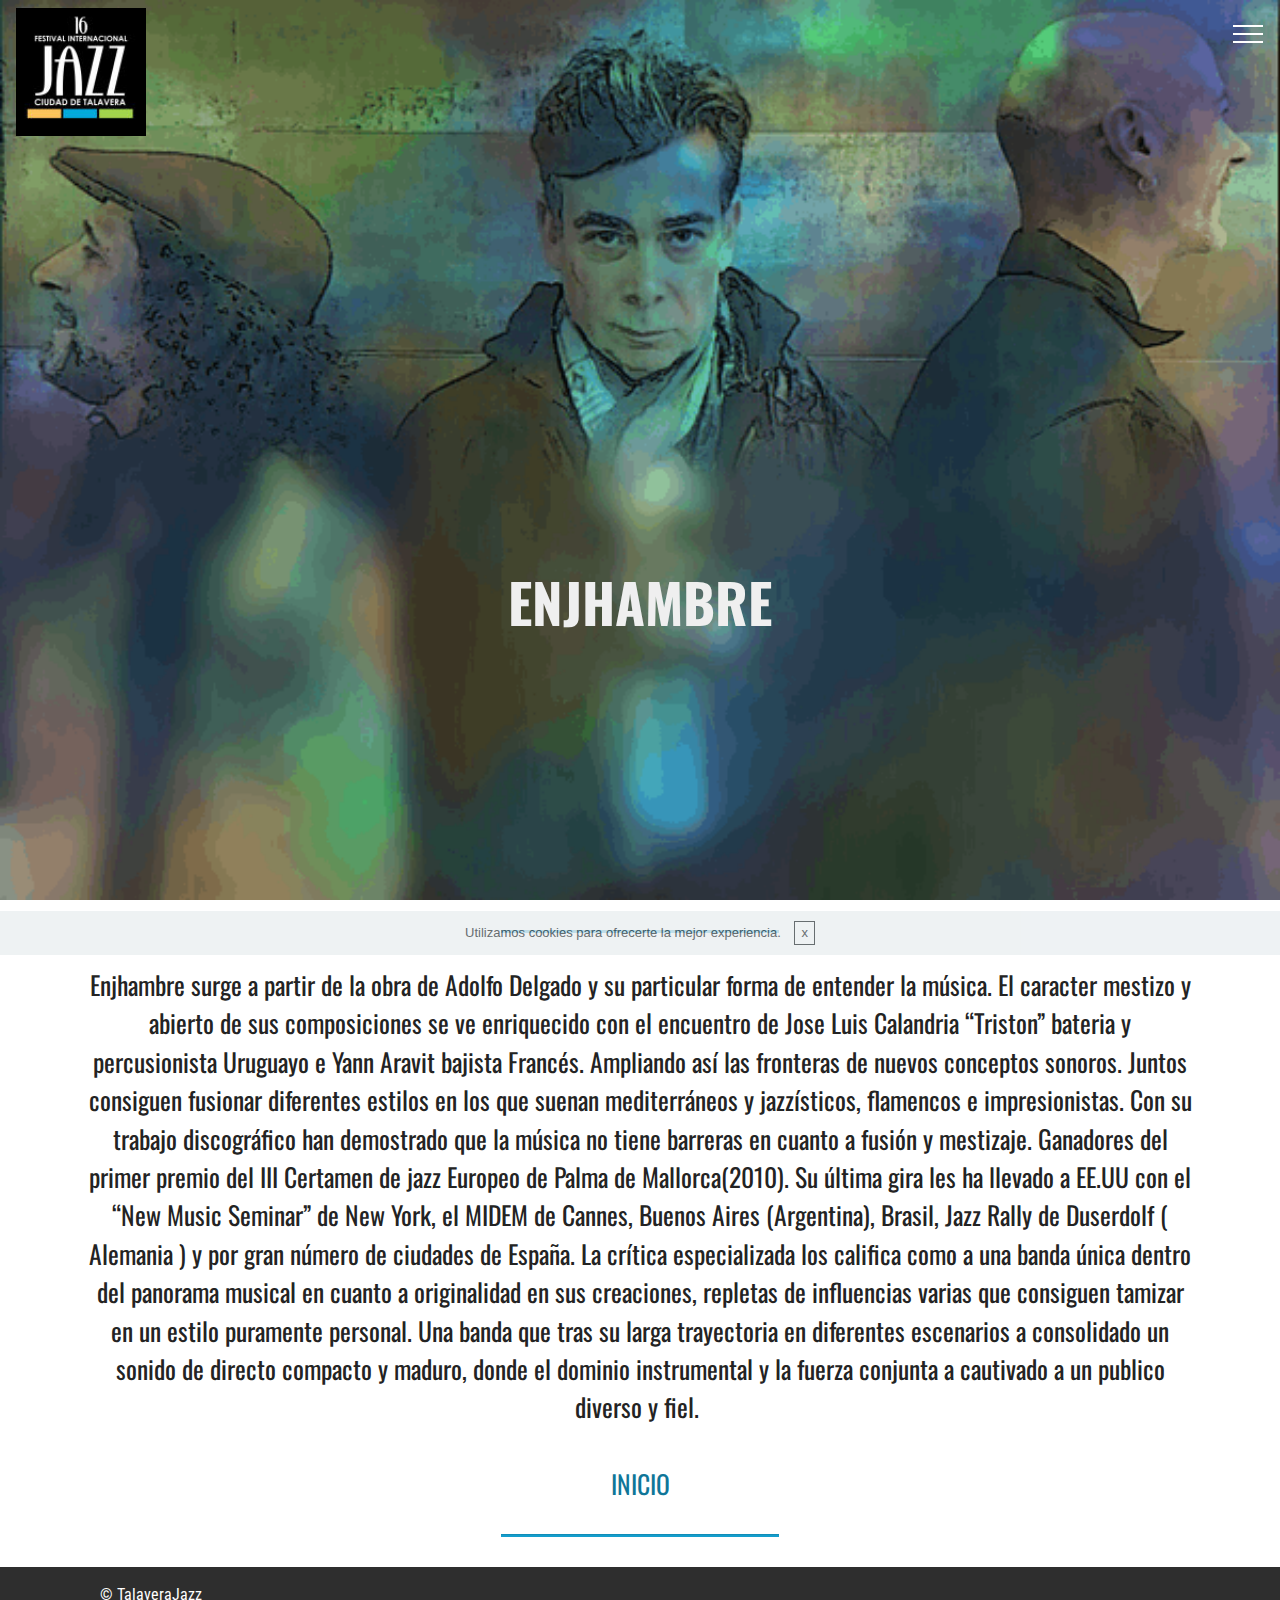
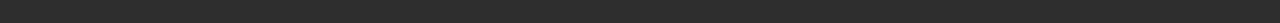
==== commit 4c50432b: "create github pages" ====
--- a/20julio.html
+++ b/20julio.html
@@ -75,7 +75,7 @@
     </nav>
 </section>
 
-<section class="engine"><a href="https://mobirise.me/b">how to create a site</a></section><section class="cid-qXkf7nxvhp mbr-fullscreen mbr-parallax-background" id="header2-3w">
+<section class="engine"><a href="https://mobirise.me/t">free amp templates</a></section><section class="cid-qXkf7nxvhp mbr-fullscreen mbr-parallax-background" id="header2-3w">
 
     
 
--- a/assets/mobirise/css/mbr-additional.css
+++ b/assets/mobirise/css/mbr-additional.css
@@ -2531,6 +2531,32 @@
     display: block;
   }
 }
+.cid-qYktO4dPmL {
+  padding-top: 0px;
+  padding-bottom: 0px;
+  background-color: #ffffff;
+}
+.cid-qYktO4dPmL .line {
+  background-color: #ffffff;
+  color: #ffffff;
+  align: center;
+  height: 2px;
+  margin: 0 auto;
+}
+.cid-qYktO4dPmL .section-text {
+  padding: 2rem 0;
+}
+.cid-qYktO4dPmL .inner-container {
+  margin: 0 auto;
+}
+@media (max-width: 768px) {
+  .cid-qYktO4dPmL .inner-container {
+    width: 100% !important;
+  }
+}
+.cid-qYktO4dPmL .section-text I {
+  color: #232323;
+}
 .cid-qVIsRPzZcL {
   padding-top: 15px;
   padding-bottom: 15px;
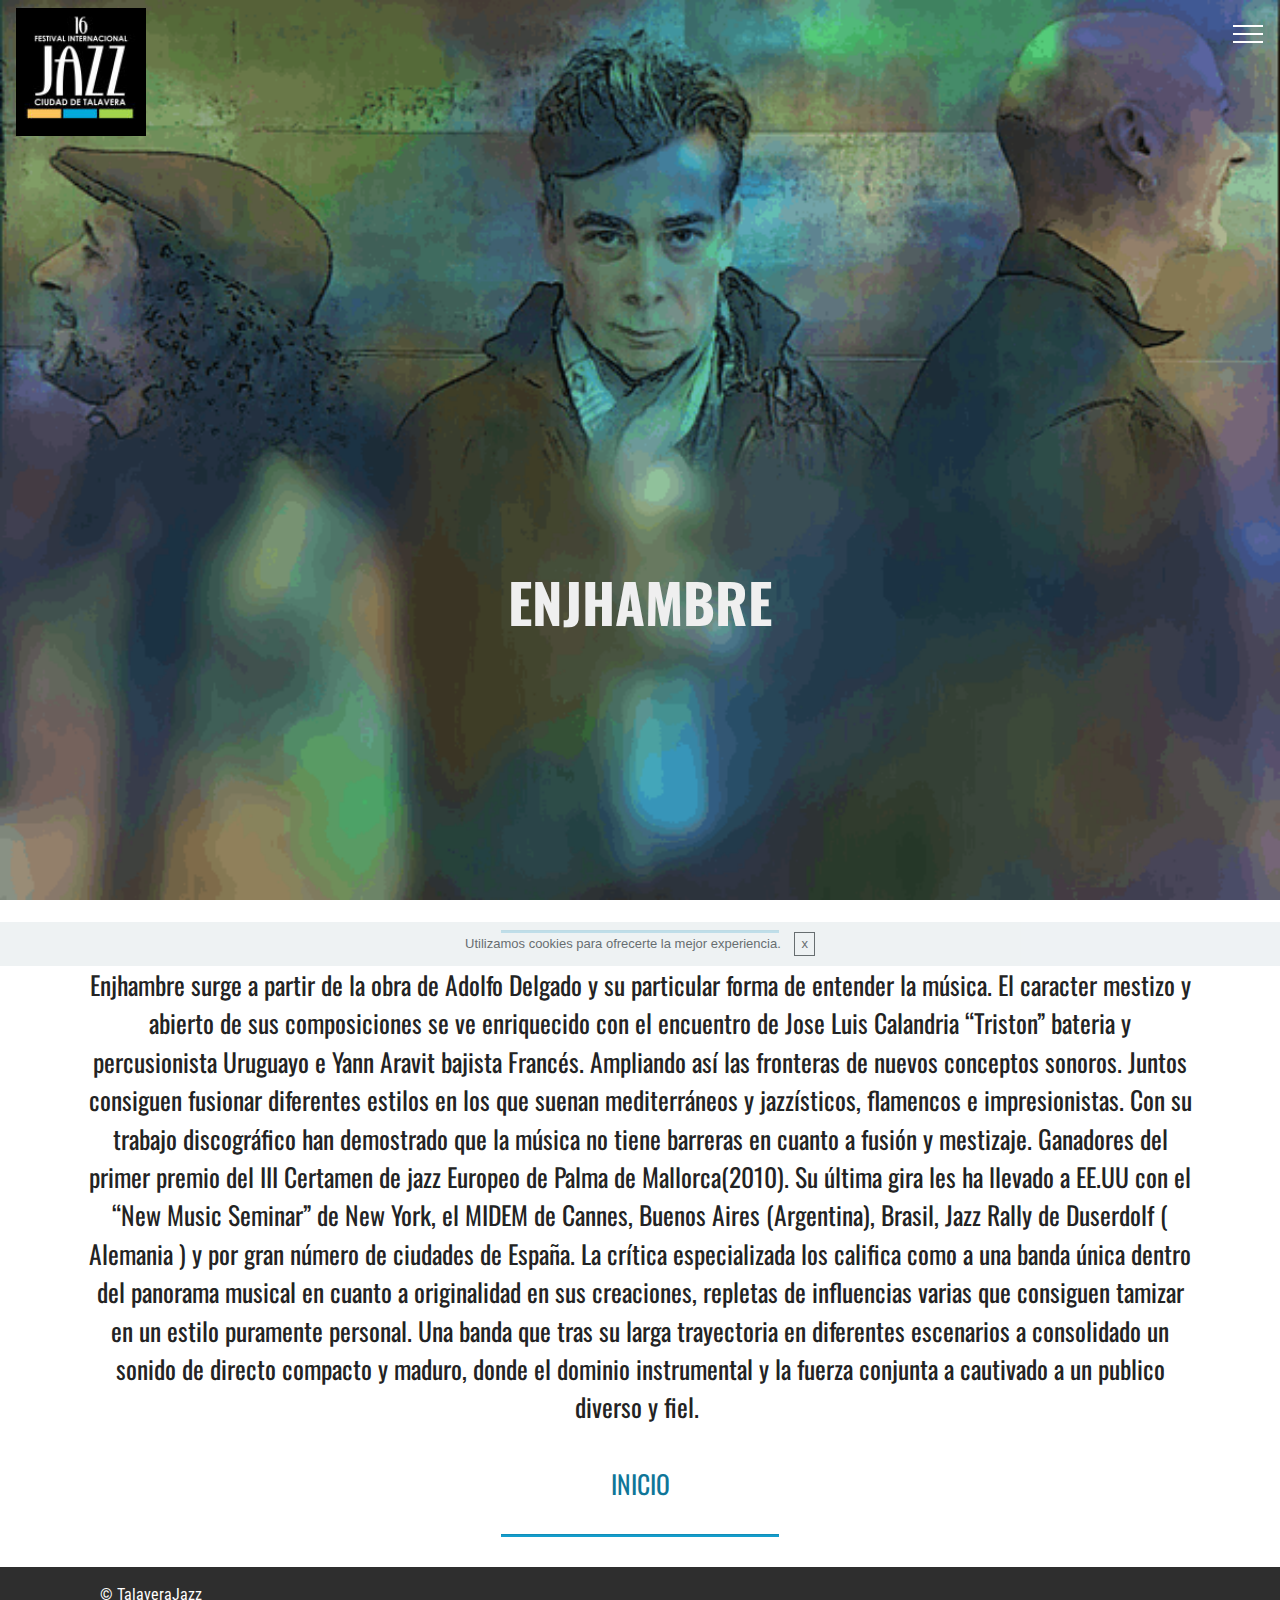
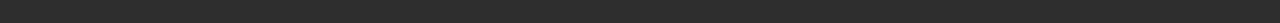
==== commit ce7e63e3: "create github pages" ====
--- a/20julio.html
+++ b/20julio.html
@@ -75,7 +75,7 @@
     </nav>
 </section>
 
-<section class="engine"><a href="https://mobirise.me/t">free amp templates</a></section><section class="cid-qXkf7nxvhp mbr-fullscreen mbr-parallax-background" id="header2-3w">
+<section class="engine"><a href="https://mobirise.me/z">best html templates</a></section><section class="cid-qXkf7nxvhp mbr-fullscreen mbr-parallax-background" id="header2-3w">
 
     
 
--- a/assets/mobirise/css/mbr-additional.css
+++ b/assets/mobirise/css/mbr-additional.css
@@ -2557,6 +2557,26 @@
 .cid-qYktO4dPmL .section-text I {
   color: #232323;
 }
+.cid-qYlO7P66uE {
+  padding-top: 0px;
+  padding-bottom: 0px;
+  background-color: #ffffff;
+}
+.cid-qYlO7P66uE h4 {
+  font-weight: 500;
+  margin-bottom: 0;
+  text-align: left;
+}
+.cid-qYlO7P66uE p {
+  color: #767676;
+  text-align: left;
+}
+.cid-qYlO7P66uE .card-box {
+  padding-top: 2rem;
+}
+.cid-qYlO7P66uE .card-wrapper {
+  height: 100%;
+}
 .cid-qVIsRPzZcL {
   padding-top: 15px;
   padding-bottom: 15px;
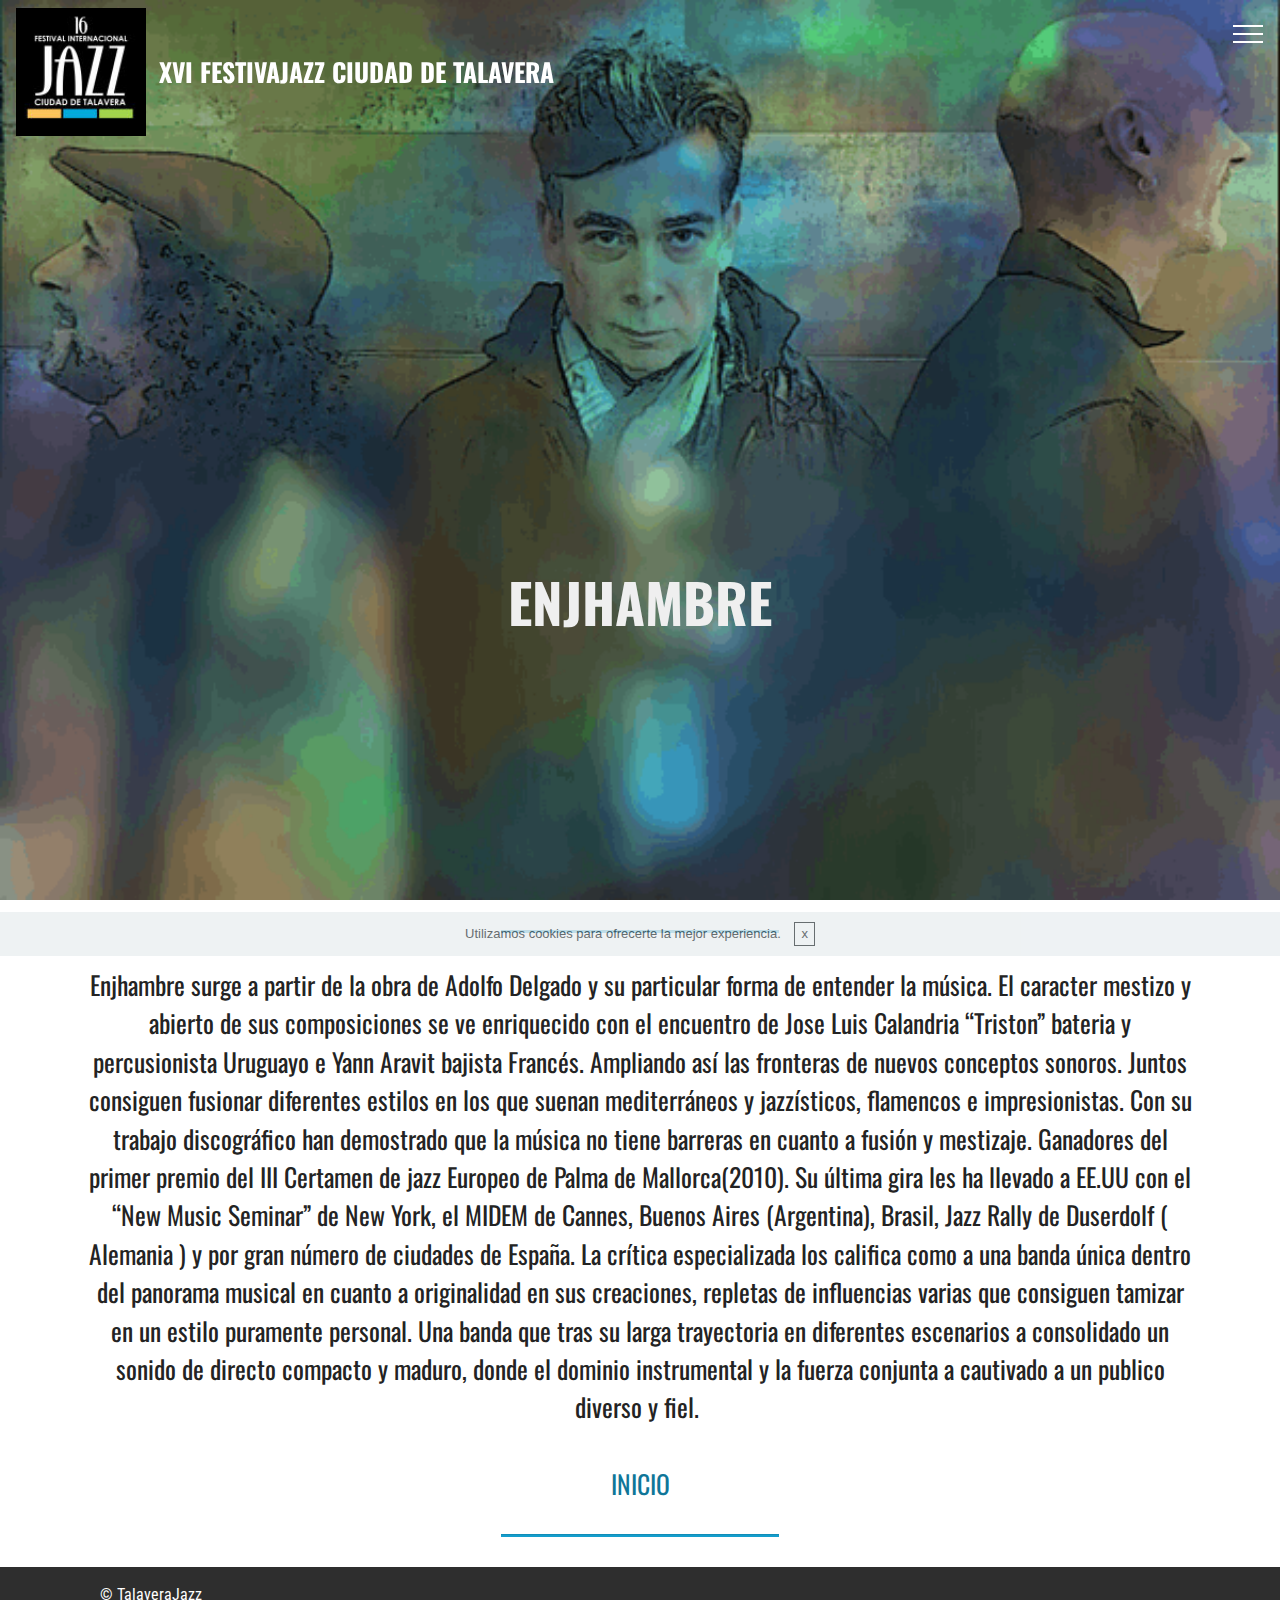
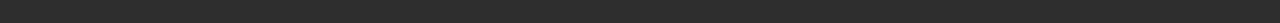
==== commit f7b6d510: "create github pages" ====
--- a/20julio.html
+++ b/20julio.html
@@ -57,7 +57,7 @@
                          <img src="assets/images/logo2018-1-122x122.jpg" alt="XVI festival Jazz Ciudad de Talavera 2018" title="XVI festival Jazz Ciudad de Talavera 2018" style="height: 8rem;">
                     </a>
                 </span>
-                
+                <span class="navbar-caption-wrap"><a class="navbar-caption text-white display-5" href="https://talaverajazz.github.io/xvifestival">XVI FESTIVAJAZZ CIUDAD DE TALAVERA</a></span>
             </div>
         </div>
         <div class="collapse navbar-collapse" id="navbarSupportedContent">
@@ -75,7 +75,7 @@
     </nav>
 </section>
 
-<section class="engine"><a href="https://mobirise.me/z">best html templates</a></section><section class="cid-qXkf7nxvhp mbr-fullscreen mbr-parallax-background" id="header2-3w">
+<section class="engine"><a href="https://mobirise.me/k">develop free website</a></section><section class="cid-qXkf7nxvhp mbr-fullscreen mbr-parallax-background" id="header2-3w">
 
     
 
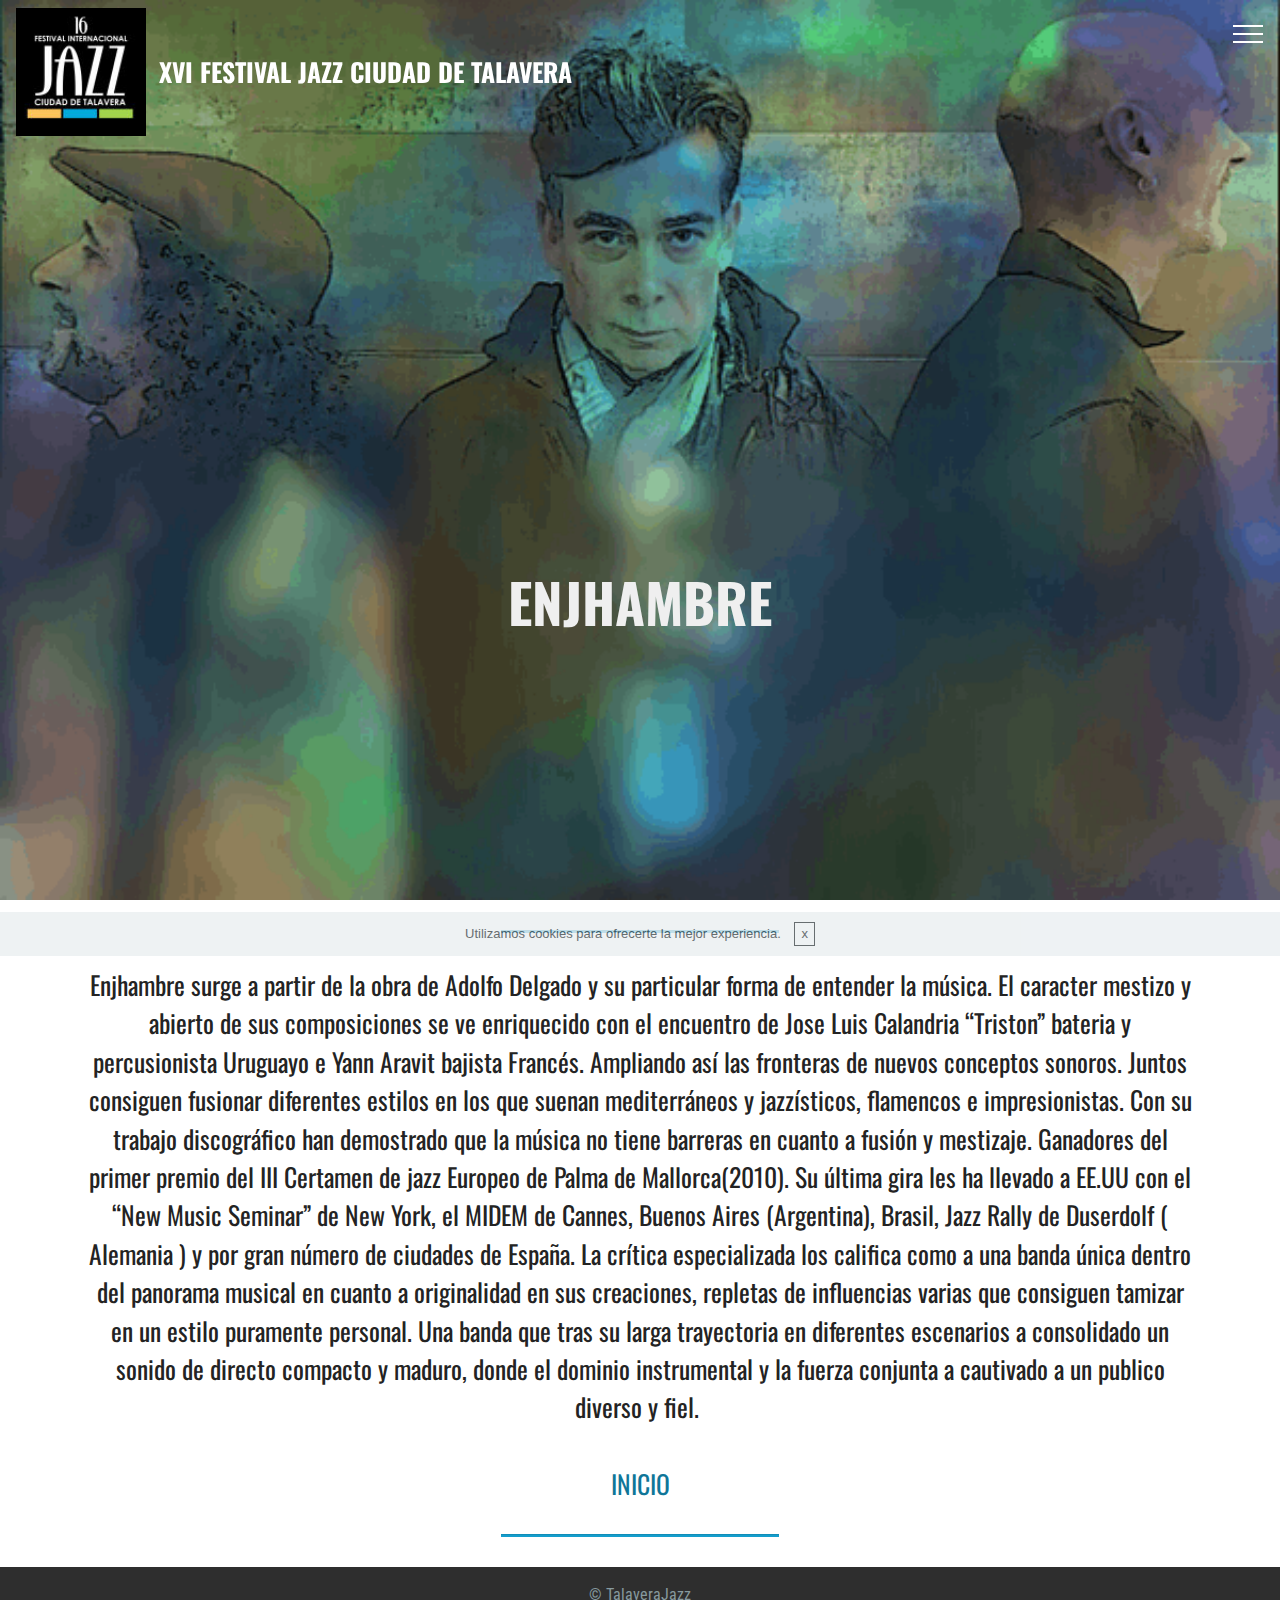
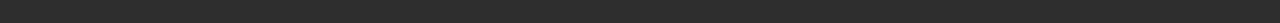
==== commit 9eb92e2b: "create github pages" ====
--- a/20julio.html
+++ b/20julio.html
@@ -1,13 +1,14 @@
 <!DOCTYPE html>
-<html >
+<html  >
 <head>
-  <!-- Site made with Mobirise Website Builder v4.7.8, https://mobirise.com -->
+  <!-- Site made with Mobirise Website Builder v4.9.7, https://mobirise.com -->
   <meta charset="UTF-8">
   <meta http-equiv="X-UA-Compatible" content="IE=edge">
-  <meta name="generator" content="Mobirise v4.7.8, mobirise.com">
+  <meta name="generator" content="Mobirise v4.9.7, mobirise.com">
   <meta name="viewport" content="width=device-width, initial-scale=1, minimum-scale=1">
   <link rel="shortcut icon" href="assets/images/logo2018-1-122x122.jpg" type="image/x-icon">
   <meta name="description" content="ENJHAMBRE">
+  
   <title>ENJHAMBRE</title>
   <link rel="stylesheet" href="assets/web/assets/mobirise-icons/mobirise-icons.css">
   <link rel="stylesheet" href="assets/tether/tether.min.css">
@@ -57,25 +58,25 @@
                          <img src="assets/images/logo2018-1-122x122.jpg" alt="XVI festival Jazz Ciudad de Talavera 2018" title="XVI festival Jazz Ciudad de Talavera 2018" style="height: 8rem;">
                     </a>
                 </span>
-                <span class="navbar-caption-wrap"><a class="navbar-caption text-white display-5" href="https://talaverajazz.github.io/xvifestival">XVI FESTIVAJAZZ CIUDAD DE TALAVERA</a></span>
+                <span class="navbar-caption-wrap"><a class="navbar-caption text-white display-5" href="https://talaverajazz.github.io/xvifestival">XVI FESTIVAL JAZZ CIUDAD DE TALAVERA</a></span>
             </div>
         </div>
         <div class="collapse navbar-collapse" id="navbarSupportedContent">
             <ul class="navbar-nav nav-dropdown nav-right" data-app-modern-menu="true"><li class="nav-item">
                     <a class="nav-link link text-white display-4" href="index.html#image1-1p">INICIO
                         </a>
-                </li><li class="nav-item"><a class="nav-link link text-white display-4" href="index.html#content4-2m">VIERNES20Julio
-                        </a></li><li class="nav-item"><a class="nav-link link text-white display-4" href="index.html#content4-2o">SÁBADO21Julio
-                        </a></li><li class="nav-item"><a class="nav-link link text-white display-4" href="index.html#content4-2r">DOMINGO22Julio
+                </li><li class="nav-item"><a class="nav-link link text-white display-4" href="index.html#content4-2m">VIERNES 20 Julio
+                        </a></li><li class="nav-item"><a class="nav-link link text-white display-4" href="index.html#content4-2o">SÁBADO 21 Julio
                         </a></li><li class="nav-item dropdown"><a class="nav-link link text-white dropdown-toggle display-4" href="index.html#content4-2r" data-toggle="dropdown-submenu" aria-expanded="false">PLAZA DEL PAN
-                        </a><div class="dropdown-menu"><a class="text-white dropdown-item display-4" href="index.html#content4-2s">LUNES23Julio</a><a class="text-white dropdown-item display-4" href="index.html#content4-2v">MARTES24Julio</a><a class="text-white dropdown-item display-4" href="index.html#content4-2w">MÍERCOLES25Julio</a><a class="text-white dropdown-item display-4" href="index.html#content4-2z">JUEVES26Julio</a><a class="text-white dropdown-item display-4" href="index.html#content4-30">VIERNES27Julio</a><a class="text-white dropdown-item display-4" href="index.html#content4-33">SÁBADO28Julio</a></div></li><li class="nav-item"><a class="nav-link link text-white display-4" href="index.html#content4-79">OTRAS ACTIVIDADES
+                        </a><div class="dropdown-menu"><a class="text-white dropdown-item display-4" href="index.html#content4-2s">LUNES 23 Julio</a><a class="text-white dropdown-item display-4" href="index.html#content4-2v">MARTES 24 Julio</a><a class="text-white dropdown-item display-4" href="index.html#content4-2w">MÍERCOLES 25 Julio</a><a class="text-white dropdown-item display-4" href="index.html#content4-2z">&nbsp;JUEVES 26 JULIO</a><a class="text-white dropdown-item display-4" href="index.html#content4-30">VIERNES 27 Julio</a><a class="text-white dropdown-item display-4" href="index.html#content4-33">SÁBADO 28 Julio</a></div></li><li class="nav-item"><a class="nav-link link text-white display-4" href="index.html#content4-2r">DOMINGO 22 Julio
+                        </a></li><li class="nav-item"><a class="nav-link link text-white display-4" href="index.html#content4-79">OTRAS ACTIVIDADES
                         </a></li></ul>
             
         </div>
     </nav>
 </section>
 
-<section class="engine"><a href="https://mobirise.me/k">develop free website</a></section><section class="cid-qXkf7nxvhp mbr-fullscreen mbr-parallax-background" id="header2-3w">
+<section class="engine"><a href="https://mobirise.info">Mobirise</a></section><section class="cid-qXkf7nxvhp mbr-fullscreen mbr-parallax-background" id="header2-3w">
 
     
 
@@ -117,8 +118,8 @@
     <div class="container">
         <div class="media-container-row align-center mbr-white">
             <div class="col-12">
-                <p class="mbr-text mb-0 mbr-fonts-style display-7">
-                    © TalaveraJazz</p>
+                <p class="mbr-text mb-0 mbr-fonts-style display-7"><a href="https://talaverajazz.github.io/" class="text-warning">
+                    © TalaveraJazz</a></p>
             </div>
         </div>
     </div>
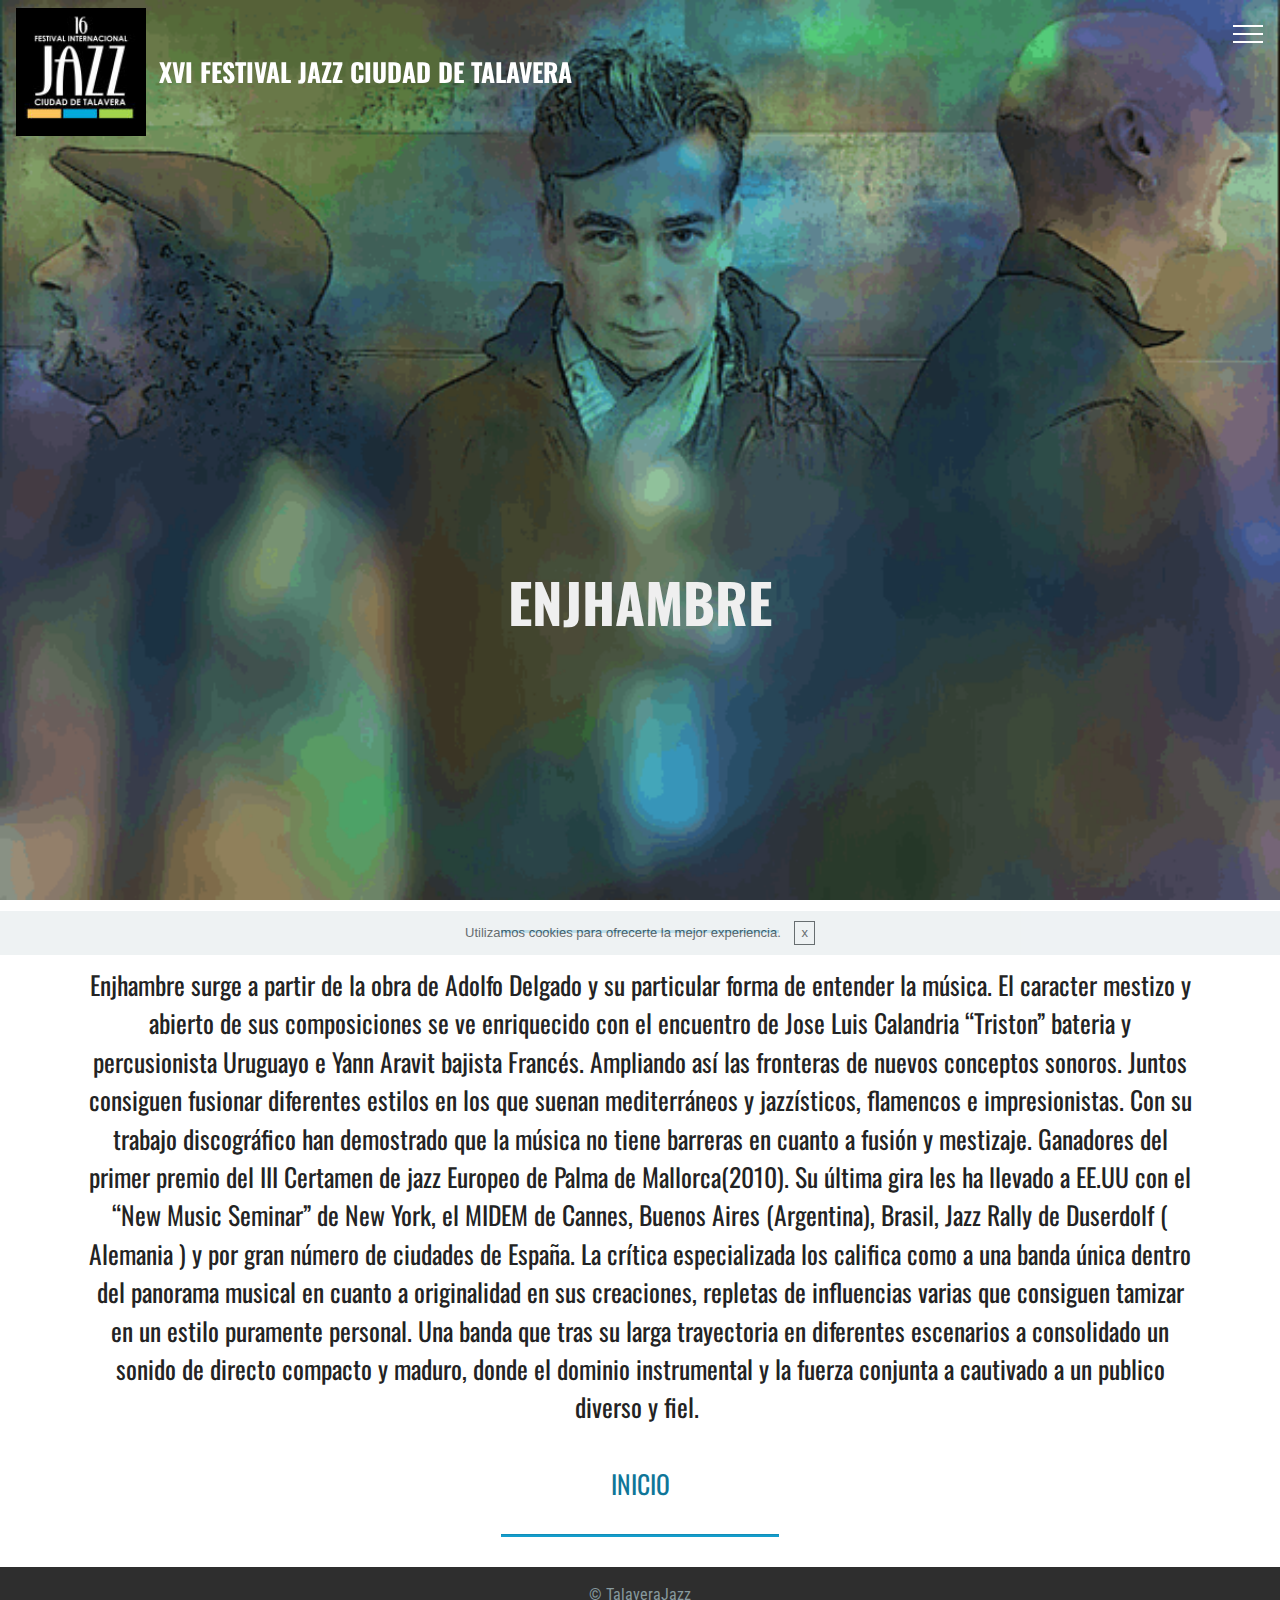
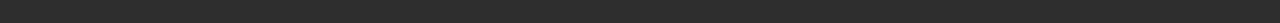
==== commit be475635: "create github pages" ====
--- a/20julio.html
+++ b/20julio.html
@@ -76,7 +76,7 @@
     </nav>
 </section>
 
-<section class="engine"><a href="https://mobirise.info">Mobirise</a></section><section class="cid-qXkf7nxvhp mbr-fullscreen mbr-parallax-background" id="header2-3w">
+<section class="engine"><a href="https://mobirise.info/v">free html templates</a></section><section class="cid-qXkf7nxvhp mbr-fullscreen mbr-parallax-background" id="header2-3w">
 
     
 
